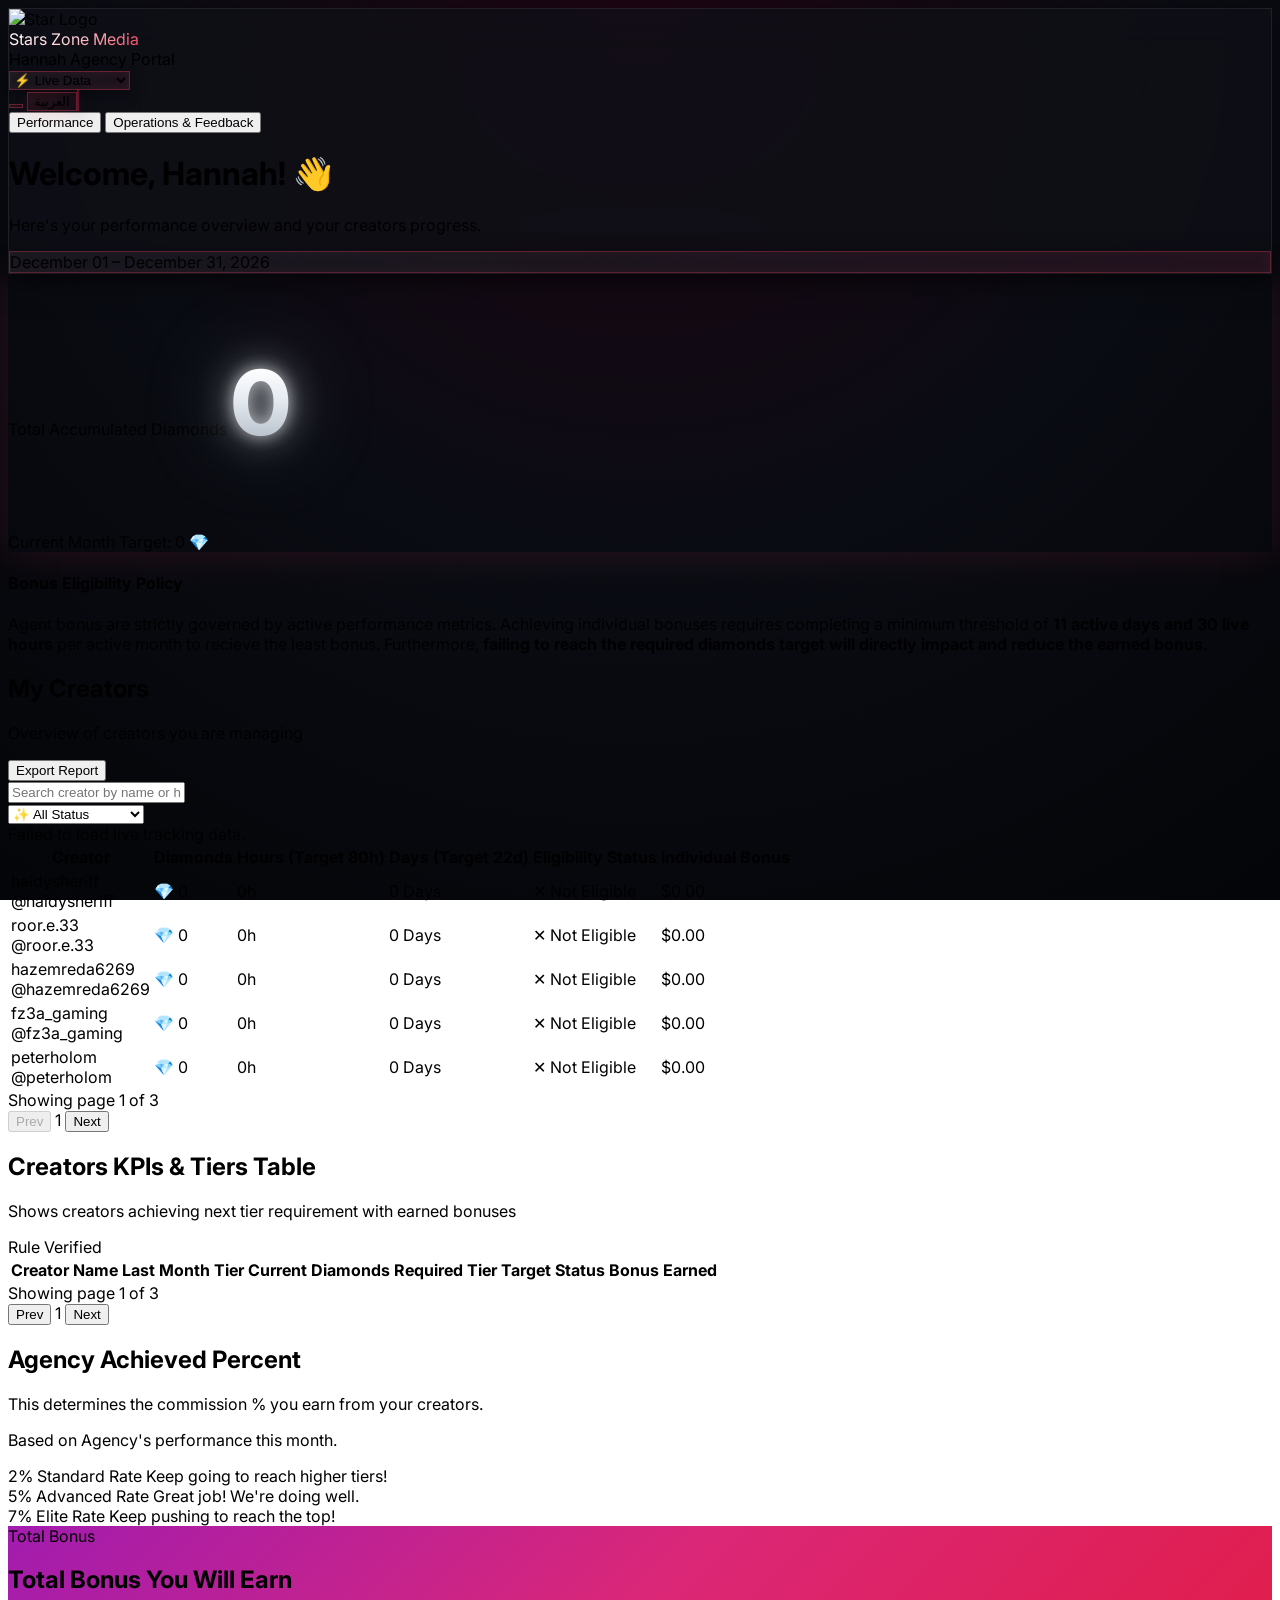
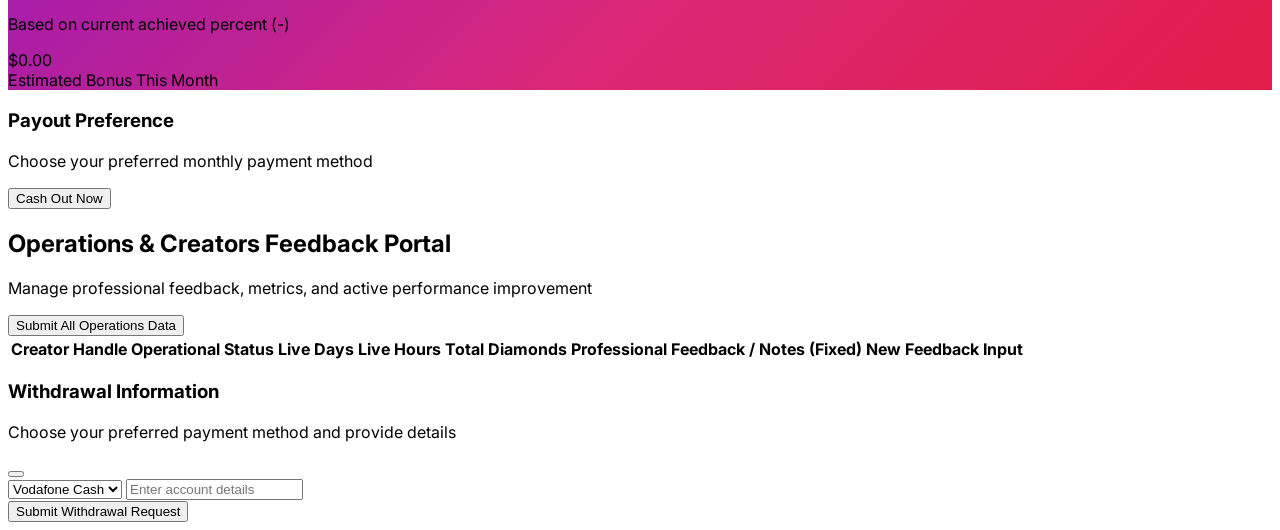
==== agentdashboard.html @ f750837f "Update agentdashboard.html" ====
<!DOCTYPE html>
<html lang="en" id="dashboard-html">
<head>
    <meta charset="UTF-8">
    <meta name="viewport" content="width=device-width, initial-scale=1.0">
    <title>Agent Performance Dashboard | Stars Zone Media</title>
    <script src="https://cdn.tailwindcss.com"></script>
    <link rel="icon" href="images/loginicon.PNG">
    <link href="https://fonts.googleapis.com/css2?family=Cairo:wght@300;400;600;700&family=Inter:wght@300;400;500;600;700;800&display=swap" rel="stylesheet">
    <script src="https://unpkg.com/lucide@latest"></script>
    <style>
        body {
            font-family: 'Inter', sans-serif;
            background: radial-gradient(circle at top center, #1e0514 0%, #0a0c13 50%, #040508 100%);
            background-attachment: fixed;
            transition: all 0.3s ease;
        }
        html[dir="rtl"] body {
            font-family: 'Cairo', sans-serif;
        }
        .gradient-card {
            background: linear-gradient(135deg, #a21caf 0%, #db2777 50%, #e11d48 100%);
        }
        .glow-diamond {
            box-shadow: 0 0 35px rgba(244, 63, 94, 0.15);
        }

        .glass-header {
            background: rgba(15, 17, 23, 0.75);
            backdrop-filter: blur(20px);
            -webkit-backdrop-filter: blur(20px);
            border: 1px solid rgba(255, 255, 255, 0.08);
            box-shadow: 0 8px 32px 0 rgba(0, 0, 0, 0.37);
        }

        .brand-title {
            background: linear-gradient(135deg, #ffffff 0%, #fecdd3 50%, #f43f5e 100%);
            -webkit-background-clip: text !important;
            -webkit-text-fill-color: transparent !important;
        }

        .luxury-select {
            background: linear-gradient(135deg, rgba(22, 25, 32, 0.9) 0%, rgba(35, 20, 32, 0.8) 100%);
            border: 1px solid rgba(244, 63, 94, 0.35);
            box-shadow: 0 4px 15px rgba(0, 0, 0, 0.4), inset 0 0 10px rgba(244, 63, 94, 0.1);
            backdrop-filter: blur(12px);
            transition: all 0.3s cubic-bezier(0.4, 0, 0.2, 1);
        }
        .luxury-select:hover, .luxury-select:focus {
            border-color: rgba(244, 63, 94, 0.8);
            box-shadow: 0 0 20px rgba(244, 63, 94, 0.35), inset 0 0 12px rgba(244, 63, 94, 0.2);
            transform: translateY(-1px);
        }

        .luxury-btn-lang, .luxury-btn-theme {
            background: linear-gradient(135deg, rgba(244, 63, 94, 0.12) 0%, rgba(225, 29, 72, 0.05) 100%);
            border: 1px solid rgba(244, 63, 94, 0.35);
            box-shadow: 0 4px 15px rgba(244, 63, 94, 0.1);
            backdrop-filter: blur(12px);
            transition: all 0.3s cubic-bezier(0.4, 0, 0.2, 1);
        }
        .luxury-btn-lang:hover, .luxury-btn-theme:hover {
            background: linear-gradient(135deg, rgba(244, 63, 94, 0.25) 0%, rgba(225, 29, 72, 0.15) 100%);
            border-color: rgba(244, 63, 94, 0.7);
            box-shadow: 0 0 20px rgba(244, 63, 94, 0.4);
            transform: translateY(-1px);
        }

        .luxury-btn-logout {
            background: linear-gradient(135deg, rgba(159, 18, 57, 0.3) 0%, rgba(88, 28, 135, 0.2) 100%);
            border: 1px solid rgba(225, 29, 72, 0.4);
            box-shadow: 0 4px 15px rgba(0, 0, 0, 0.5);
            backdrop-filter: blur(12px);
            transition: all 0.3s cubic-bezier(0.4, 0, 0.2, 1);
        }
        .luxury-btn-logout:hover {
            background: linear-gradient(135deg, #e11d48 0%, #be123c 100%);
            border-color: rgba(255, 255, 255, 0.6);
            box-shadow: 0 0 22px rgba(225, 29, 72, 0.6);
            transform: translateY(-1px) scale(1.05);
        }

        .luxury-calendar-card {
            background: linear-gradient(135deg, rgba(22, 25, 32, 0.95) 0%, rgba(35, 20, 32, 0.85) 100%);
            border: 1px solid rgba(244, 63, 94, 0.3);
            box-shadow: 0 4px 20px rgba(0, 0, 0, 0.5), inset 0 0 15px rgba(244, 63, 94, 0.08);
            backdrop-filter: blur(16px);
            transition: all 0.3s ease;
        }

        ::-webkit-scrollbar {
            height: 8px;
            width: 8px;
        }
        ::-webkit-scrollbar-track {
            background: rgba(15, 17, 23, 0.8);
            border-radius: 4px;
        }
        ::-webkit-scrollbar-thumb {
            background: linear-gradient(135deg, rgba(244, 63, 94, 0.4), rgba(162, 28, 175, 0.4));
            border-radius: 4px;
            border: 1px solid rgba(255, 255, 255, 0.05);
        }
        ::-webkit-scrollbar-thumb:hover {
            background: linear-gradient(135deg, rgba(244, 63, 94, 0.8), rgba(162, 28, 175, 0.8));
        }

        .luxury-number{
            position:relative;
            display:inline-block;
            font-size:clamp(3.5rem,7vw,5.8rem);
            font-weight:800;
            letter-spacing:.06em;
            background-clip: text !important;
            -webkit-background-clip: text !important;
            -webkit-text-fill-color: transparent !important;
            background-image: linear-gradient(
                180deg,
                #ffffff 0%,
                #fdfdfd 8%,
                #e8edf3 18%,
                #bcc5cf 32%,
                #ffffff 46%,
                #9099a4 58%,
                #eef2f6 72%,
                #ffffff 84%,
                #bfc8d2 100%
            );
            background-size:250% 250%;
            filter:
                drop-shadow(0 0 8px rgba(255,255,255,.65))
                drop-shadow(0 0 18px rgba(225,232,240,.45))
                drop-shadow(0 0 40px rgba(165,176,190,.28));
            animation: luxuryFlow 8s linear infinite, luxuryGlow 3.2s ease-in-out infinite;
        }

        @keyframes luxuryFlow{
            from{background-position:0% 50%;}
            to{background-position:250% 50%;}
        }
        @keyframes luxuryGlow{
            0%,100%{filter: drop-shadow(0 0 8px rgba(29, 27, 27, 0.65));}
            50%{filter: drop-shadow(0 0 18px rgba(207, 94, 181, 0.45));}
        }

        body.light-mode {
            background: radial-gradient(circle at top center, #ffffff 0%, #fff1f2 50%, #ffe4e6 100%) !important;
            color: #4c0519 !important;
        }
        body.light-mode .glass-header { 
            background: rgba(255, 255, 255, 0.95) !important; 
            border-color: rgba(244, 63, 94, 0.25) !important; 
            box-shadow: 0 8px 30px rgba(244, 63, 94, 0.08) !important;
        }
        body.light-mode .brand-title { 
            background: linear-gradient(135deg, #881337 0%, #be123c 60%, #e11d48 100%) !important; 
            -webkit-background-clip: text !important; 
            -webkit-text-fill-color: transparent !important; 
        }
        body.light-mode .text-white { color: #881337 !important; }
        body.light-mode .text-gray-200 { color: #9f1239 !important; }
        body.light-mode .text-gray-300 { color: #9f1239 !important; }
        body.light-mode .text-gray-400 { color: #be123c !important; }
        body.light-mode .text-gray-500 { color: #e11d48 !important; }
        body.light-mode .bg-\[\#11141a\] { background-color: #ffffff !important; border-color: rgba(244, 63, 94, 0.25) !important; box-shadow: 0 10px 25px rgba(244, 63, 94, 0.05); }
        body.light-mode .bg-\[\#161920\] { background-color: #fff1f2 !important; border-color: rgba(244, 63, 94, 0.2) !important; color: #881337 !important; }
        body.light-mode .bg-\[\#0d0f14\], body.light-mode .bg-\[\#0f1117\] { background-color: #fff5f5 !important; border-color: rgba(244, 63, 94, 0.2) !important; }
        body.light-mode input, body.light-mode select { background-color: #ffffff !important; color: #881337 !important; border-color: rgba(244, 63, 94, 0.3) !important; }
        body.light-mode input::placeholder { color: #fda4af !important; }
    </style>
</head>
<body class="text-gray-200 min-h-screen p-2 sm:p-4 md:p-8 flex justify-center items-start">

    <div class="w-full max-w-5xl space-y-6">
        
        <!-- الهيدر الرئيسي الفاخر -->
        <div class="glass-header rounded-3xl p-4 md:p-6 border border-white/15 shadow-[0_10px_40px_rgba(0,0,0,0.5)] space-y-5 md:space-y-6 relative overflow-hidden backdrop-blur-2xl">
            <div class="absolute top-0 right-0 w-96 h-96 bg-gradient-to-br from-rose-500/15 to-purple-500/5 rounded-full blur-3xl pointer-events-none"></div>

            <div class="flex flex-col md:flex-row items-center justify-between gap-3.5 md:gap-4 border-b border-white/10 pb-4 md:pb-5">
                <div class="flex items-center gap-3.5 w-full md:w-auto justify-start">
                    <div class="relative group">
                        <div class="absolute -inset-1.5 bg-gradient-to-r from-rose-500 via-pink-500 to-purple-600 rounded-2xl blur opacity-40 group-hover:opacity-85 transition duration-500"></div>
                        <div class="relative w-11 h-11 md:w-13 md:h-13 rounded-2xl bg-[#0f1117] border border-rose-500/40 flex items-center justify-center shadow-2xl p-2">
                            <img src="https://img.icons8.com/3d-fluency/94/star.png" alt="Star Logo" class="w-7 h-7 md:w-9 md:h-9 object-contain drop-shadow-[0_0_10px_rgba(244,63,94,0.5)]">
                        </div>
                    </div>
                    <div>
                        <span class="brand-title text-base md:text-xl font-black tracking-widest uppercase">Stars Zone Media</span>
                        <div class="flex items-center gap-2 mt-0.5">
                            <span class="w-2 h-2 rounded-full bg-emerald-400 shadow-[0_0_8px_rgba(52,211,153,0.8)] animate-pulse"></span>
                            <span class="text-[7px] md:text-[8px] uppercase font-extrabold text-rose-300 tracking-widest">Hannah Agency Portal</span>
                        </div>
                    </div>
                </div>

                <div class="flex items-center gap-2 md:gap-3 justify-between md:justify-end w-full md:w-auto flex-nowrap">
                    <div class="relative flex-grow md:flex-grow-0 min-w-0">
                       <select id="month-select" onchange="handleMonthChange()" class="luxury-select text-rose-300 text-[11px] md:text-xs font-bold px-3 md:px-4 py-2 md:py-2.5 rounded-2xl focus:outline-none cursor-pointer pr-8 appearance-none w-full truncate">
                            <option value="live" class="bg-[#12151e] text-rose-400 font-bold">⚡ Live Data</option>
                            <option value="july_26" class="bg-[#12151e] text-gray-200" style="display: none;">July 2026</option>
                            <option value="august_26" class="bg-[#12151e] text-gray-200">August 2026</option>
                            <option value="september_26" class="bg-[#12151e] text-gray-200">September 2026</option>
                            <option value="october_26" class="bg-[#12151e] text-gray-200">October 2026</option>
                            <option value="november_26" class="bg-[#12151e] text-gray-200">November 2026</option>
                            <option value="december_26" class="bg-[#12151e] text-gray-200">December 2026</option>
                        </select>
                        <div class="absolute inset-y-0 right-2.5 flex items-center pointer-events-none text-rose-400">
                            <i data-lucide="chevron-down" class="w-3.5 h-3.5"></i>
                        </div>
                    </div>

                    <button id="theme-toggle" onclick="toggleTheme()" class="luxury-btn-theme text-rose-300 text-xs font-bold p-2.5 rounded-2xl flex items-center justify-center cursor-pointer flex-shrink-0 shadow-lg">
                        <i data-lucide="sun" id="theme-icon" class="w-4 h-4 text-rose-400"></i>
                    </button>

                    <button id="lang-toggle" onclick="toggleLanguage()" class="luxury-btn-lang text-rose-300 text-[11px] md:text-xs font-bold px-3.5 py-2.5 rounded-2xl flex items-center gap-1.5 cursor-pointer flex-shrink-0 shadow-lg">
                        <i data-lucide="languages" class="w-4 h-4 text-rose-400"></i>
                        <span id="lang-btn-text">العربية</span>
                    </button>

                    <a href="login.html" id="logout-btn" class="luxury-btn-logout w-9 h-9 md:w-10 md:h-10 flex items-center justify-center text-rose-300 hover:text-white rounded-2xl flex-shrink-0 shadow-lg">
                        <i data-lucide="log-out" class="w-4 h-4"></i>
                    </a>
                </div>
            </div>

            <!-- أزرار التبويبات الفاخرة (Tabs: Performance & Operations) -->
            <div class="flex items-center gap-2.5 border-b border-white/10 pb-3.5">
                <button onclick="switchTab('performance')" id="tab-btn-performance" class="px-5 py-2.5 rounded-2xl text-xs font-bold transition-all cursor-pointer bg-gradient-to-r from-rose-600 via-pink-600 to-rose-700 text-white shadow-[0_0_20px_rgba(244,63,94,0.4)] flex items-center gap-2 border border-rose-400/30">
                    <i data-lucide="line-chart" class="w-4 h-4"></i> Performance
                </button>
                <button onclick="switchTab('operations')" id="tab-btn-operations" class="px-5 py-2.5 rounded-2xl text-xs font-bold transition-all cursor-pointer bg-[#161920]/80 border border-white/10 text-gray-300 hover:text-white hover:border-rose-500/40 flex items-center gap-2 shadow-inner">
                    <i data-lucide="activity" class="w-4 h-4 text-rose-400"></i> Operations & Feedback
                </button>
            </div>

            <div class="flex flex-col sm:flex-row sm:items-center justify-between gap-3.5">
                <div>
                    <h1 id="welcome-text" class="text-lg md:text-2xl font-black tracking-tight text-white flex items-center gap-2 drop-shadow-md">Welcome, Hannah! 👋</h1>
                    <p id="welcome-sub" class="text-[11px] md:text-sm text-gray-300 font-medium mt-0.5 md:mt-1">Here's your performance overview and your creators progress.</p>
                </div>

                <div class="luxury-calendar-card rounded-2xl px-4 py-2.5 text-xs text-gray-200 flex items-center gap-2.5 self-start sm:self-auto shadow-xl">
                    <div class="p-2 rounded-xl bg-gradient-to-br from-rose-500/30 to-pink-500/10 text-rose-300 border border-rose-500/40 shadow-inner">
                        <i data-lucide="calendar" class="w-4 h-4"></i>
                    </div>
                    <div class="flex flex-col">
                        <span id="date-range" class="font-extrabold tracking-wide text-white">...</span>
                    </div>
                </div>
            </div>
        </div>

        <!-- محتوى تبويب الـ PERFORMANCE -->
        <div id="tab-content-performance" class="space-y-6">
            <div class="bg-[#11141a]/95 border border-rose-500/35 rounded-3xl p-6 sm:p-8 flex flex-col items-center justify-center text-center relative overflow-hidden glow-diamond shadow-[0_15px_50px_rgba(0,0,0,0.6)] backdrop-blur-xl">
                <div class="absolute -right-12 -top-12 w-40 h-40 bg-gradient-to-br from-rose-500/20 to-pink-500/5 rounded-full blur-3xl pointer-events-none"></div>
                <div class="w-14 h-14 rounded-2xl bg-gradient-to-br from-rose-500/30 to-pink-500/10 border border-rose-500/50 flex items-center justify-center text-rose-300 mb-3 shadow-[0_0_20px_rgba(244,63,94,0.3)] animate-pulse">
                    <i data-lucide="gem" class="w-7 h-7"></i>
                </div>
                <span id="total-diamonds-title" class="text-xs font-black uppercase tracking-widest text-rose-300/80">Total Accumulated Diamonds</span>
                <h2 id="total-diamonds-counter" class="text-4xl sm:text-5xl md:text-6xl mt-2 luxury-number">0</h2>
                
                <div id="target-container" class="mt-5 pt-5 border-t border-rose-500/25 w-full flex flex-col sm:flex-row items-center justify-center gap-3">
                    <div class="flex items-center gap-2 text-rose-200 bg-gradient-to-r from-rose-500/15 to-pink-500/10 px-4 py-2.5 rounded-2xl border border-rose-500/40 text-xs font-bold shadow-[0_0_20px_rgba(244,63,94,0.2)] text-center">
                        <i data-lucide="target" class="w-4 h-4 text-rose-400 animate-pulse flex-shrink-0"></i>
                        <span id="target-label-text">Current Month Target:</span>
                        <span id="target-diamonds-value" class="text-white font-black tracking-wide text-sm">0</span>
                    </div>
                </div>
            </div>

            <div class="relative overflow-hidden bg-gradient-to-br from-amber-500/20 via-rose-500/10 to-purple-500/15 border border-amber-500/40 rounded-3xl p-6 shadow-2xl backdrop-blur-2xl">
                <div class="absolute -right-12 -bottom-12 w-36 h-36 bg-amber-500/15 rounded-full blur-3xl pointer-events-none"></div>
                <div class="flex items-start gap-4">
                    <div class="p-3.5 rounded-2xl bg-gradient-to-br from-amber-500/30 to-amber-600/10 border border-amber-500/50 text-amber-300 shadow-lg flex-shrink-0">
                        <i data-lucide="shield-alert" class="w-6 h-6"></i>
                    </div>
                    <div class="space-y-2">
                        <div class="flex items-center gap-2.5">
                            <span class="w-2.5 h-2.5 rounded-full bg-amber-400 shadow-[0_0_10px_rgba(251,191,36,0.8)] animate-ping"></span>
                            <h4 id="note-title" class="text-sm font-black text-amber-300 uppercase tracking-wider">Bonus Eligibility Policy</h4>
                        </div>
                        <p id="note-body" class="text-xs sm:text-sm text-gray-200 leading-relaxed font-medium">
                            Agent bonus are strictly governed by active performance metrics. Achieving individual bonuses requires completing a minimum threshold of <strong class="text-white underline decoration-rose-500 decoration-2 font-bold">11 active days and 30 live hours</strong> per active month to recieve the least bonus. Furthermore, <strong class="text-amber-300 font-bold">failing to reach the required diamonds target will directly impact and reduce the earned bonus</strong>.
                        </p>
                    </div>
                </div>
            </div>

            <div class="bg-[#11141a]/95 border border-white/10 rounded-3xl p-5 sm:p-6 md:p-8 shadow-[0_10px_40px_rgba(0,0,0,0.5)] backdrop-blur-xl">
                <div class="flex flex-col gap-5 mb-6">
                    <div class="flex items-center justify-between">
                        <div class="flex items-center gap-3">
                            <div class="p-2 bg-gradient-to-br from-rose-500/20 to-pink-500/10 rounded-2xl border border-rose-500/30 text-rose-400">
                                <i data-lucide="users" class="w-5 h-5"></i>
                            </div>
                            <div>
                                <h2 id="table-title" class="text-base font-extrabold text-white">My Creators</h2>
                                <p id="table-sub" class="text-xs text-gray-400 font-medium">Overview of creators you are managing</p>
                            </div>
                        </div>
                        
                        <button id="export-btn" onclick="exportToGoogleSheetsTable()" class="bg-[#161920] hover:bg-rose-500/20 border border-white/10 text-xs font-bold text-gray-200 px-4 py-2.5 rounded-2xl flex items-center gap-2 cursor-pointer flex-shrink-0 transition shadow-lg">
                            <i data-lucide="table" class="w-4 h-4 text-emerald-400"></i>
                            <span id="export-btn-label">Export Report</span>
                        </button>
                    </div>

                    <div class="flex flex-col sm:flex-row gap-3 w-full border-t border-white/10 pt-5">
                        <div class="relative flex-grow">
                            <div class="absolute inset-y-0 left-3.5 flex items-center pointer-events-none text-gray-400">
                                <i data-lucide="search" class="w-4 h-4"></i>
                            </div>
                            <input type="text" id="search-input" oninput="handleFilterChange()" placeholder="Search creator by name or handle..." class="w-full bg-[#0d0f14] border border-white/10 focus:border-rose-500/80 rounded-2xl pl-10 pr-4 py-3 text-xs text-white placeholder-gray-500 focus:outline-none shadow-inner">
                        </div>
                        <div class="flex items-center gap-2">
                            <select id="eligibility-filter" onchange="handleFilterChange()" class="bg-[#0d0f14] border border-white/10 rounded-2xl px-4 py-3 text-xs text-gray-200 focus:outline-none cursor-pointer w-full sm:w-auto shadow-inner font-bold">
                                <option value="all">✨ All Status</option>
                                <option value="eligible">✓ Eligible Only</option>
                                <option value="not_eligible">✕ Not Eligible Only</option>
                            </select>
                        </div>
                    </div>
                </div>

                <div id="loading-spinner" class="text-center py-10 text-sm text-rose-300 font-bold">
                    <div class="inline-block animate-spin rounded-full h-7 w-7 border-b-2 border-rose-500 mr-3 align-middle"></div>
                    Loading performance metrics...
                </div>

                <div id="table-container" class="overflow-x-auto rounded-2xl border border-white/10 bg-[#0d0f14]/80 shadow-2xl hidden">
                    <table class="w-full text-left border-collapse whitespace-nowrap min-w-[750px]">
                        <thead>
                            <tr class="bg-[#161920] border-b border-white/10 text-[11px] font-black text-rose-300 uppercase tracking-wider">
                                <th id="th-creator" class="px-5 py-4">Creator</th>
                                <th id="th-diamonds" class="px-5 py-4 text-center">Diamonds</th>
                                <th id="th-hours" class="px-5 py-4 text-center">Hours (Target 80h)</th>
                                <th id="th-days" class="px-5 py-4 text-center">Days (Target 22d)</th>
                                <th id="th-eligibility" class="px-5 py-4 text-center">Eligibility Status</th>
                                <th id="th-bonus" class="px-5 py-4 text-center">Individual Bonus</th>
                            </tr>
                        </thead>
                        <tbody id="creators-tbody" class="divide-y divide-white/5 text-xs text-gray-200 font-medium"></tbody>
                    </table>
                </div>

                <div class="flex flex-col sm:flex-row items-center justify-between border-t border-white/10 mt-5 pt-5 text-xs text-gray-400 gap-3 font-semibold">
                    <span id="pagination-text">Showing page 1 of 3</span>
                    <div class="flex items-center gap-2">
                        <button id="prev-btn" onclick="changePage(-1)" class="px-3.5 py-2 rounded-xl bg-[#161920] border border-white/10 text-gray-200 cursor-pointer disabled:opacity-40 flex items-center gap-1.5 text-xs shadow hover:border-rose-500/40 transition">
                            <i data-lucide="chevron-left" class="w-4 h-4"></i> Prev
                        </button>
                        <span id="page-number" class="px-3.5 py-1.5 rounded-xl bg-rose-500/15 border border-rose-500/40 text-rose-300 font-black text-xs shadow-inner">1</span>
                        <button id="next-btn" onclick="changePage(1)" class="px-3.5 py-2 rounded-xl bg-[#161920] border border-white/10 text-gray-200 cursor-pointer disabled:opacity-40 flex items-center gap-1.5 text-xs shadow hover:border-rose-500/40 transition">
                            Next <i data-lucide="chevron-right" class="w-4 h-4"></i>
                        </button>
                    </div>
                </div>
            </div>

            <div id="kpi-section-container" class="bg-[#11141a]/95 border border-rose-500/35 rounded-3xl p-5 sm:p-6 md:p-8 shadow-[0_10px_40px_rgba(0,0,0,0.5)] backdrop-blur-xl">
                <div class="flex flex-col sm:flex-row sm:items-center justify-between mb-5 pb-4 border-b border-white/10 gap-3">
                    <div class="flex items-center gap-3">
                        <div class="p-2.5 bg-gradient-to-br from-rose-500/30 to-pink-500/10 rounded-2xl text-rose-300 border border-rose-500/40 shadow-inner">
                            <i data-lucide="award" class="w-5 h-5"></i>
                        </div>
                        <div>
                            <h2 id="kpi-section-title" class="text-sm font-black text-white uppercase tracking-wider">Creators KPIs & Tiers Table</h2>
                            <p id="kpi-section-sub" class="text-xs text-gray-400 font-medium">Shows creators achieving next tier requirement with earned bonuses</p>
                        </div>
                    </div>
                    <div class="bg-rose-500/15 text-rose-300 border border-rose-500/40 px-3.5 py-1.5 rounded-full text-[10px] font-black uppercase tracking-widest self-start sm:self-auto shadow-inner">
                        Rule Verified
                    </div>
                </div>

                <div class="overflow-x-auto rounded-2xl border border-white/10 bg-[#0d0f14]/80 shadow-2xl">
                    <table class="w-full text-left border-collapse whitespace-nowrap min-w-[700px]">
                        <thead>
                            <tr class="bg-[#161920] border-b border-white/10 text-[11px] font-black text-rose-300 uppercase tracking-widest">
                                <th class="px-5 py-4">Creator Name</th>
                                <th class="px-5 py-4 text-center">Last Month Tier</th>
                                <th class="px-5 py-4 text-center">Current Diamonds</th>
                                <th class="px-5 py-4 text-center">Required Tier Target</th>
                                <th class="px-5 py-4 text-center">Status</th>
                                <th class="px-5 py-4 text-center">Bonus Earned</th>
                            </tr>
                        </thead>
                        <tbody id="kpi-tbody" class="divide-y divide-white/5 text-xs text-gray-200 font-medium"></tbody>
                    </table>
                </div>

                <div class="flex flex-col sm:flex-row items-center justify-between border-t border-white/10 mt-5 pt-5 text-xs text-gray-400 gap-3 font-semibold">
                    <span id="kpi-pagination-text">Showing page 1 of 3</span>
                    <div class="flex items-center gap-2">
                        <button id="kpi-prev-btn" onclick="changeKPIPage(-1)" class="px-3.5 py-2 rounded-xl bg-[#161920] border border-white/10 text-gray-200 cursor-pointer disabled:opacity-40 flex items-center gap-1.5 text-xs shadow hover:border-rose-500/40 transition">
                            <i data-lucide="chevron-left" class="w-4 h-4"></i> Prev
                        </button>
                        <span id="kpi-page-number" class="px-3.5 py-1.5 rounded-xl bg-rose-500/15 border border-rose-500/40 text-rose-300 font-black text-xs shadow-inner">1</span>
                        <button id="kpi-next-btn" onclick="changeKPIPage(1)" class="px-3.5 py-2 rounded-xl bg-[#161920] border border-white/10 text-gray-200 cursor-pointer disabled:opacity-40 flex items-center gap-1.5 text-xs shadow hover:border-rose-500/40 transition">
                            Next <i data-lucide="chevron-right" class="w-4 h-4"></i>
                        </button>
                    </div>
                </div>
            </div>

            <div class="bg-[#11141a]/95 border border-white/10 rounded-3xl p-6 md:p-8 shadow-[0_10px_40px_rgba(0,0,0,0.5)] backdrop-blur-xl">
                <div class="flex items-center gap-3 mb-2">
                    <div class="p-2 bg-gradient-to-br from-purple-500/25 to-indigo-500/10 rounded-2xl border border-purple-500/40 text-purple-300">
                        <i data-lucide="bar-chart-3" class="w-5 h-5"></i>
                    </div>
                    <h2 id="agency-title" class="text-base font-black text-white">Agency Achieved Percent</h2>
                </div>
                <p id="agency-sub1" class="text-xs text-gray-300 mb-1 font-medium">This determines the commission % you earn from your creators.</p>
                <p id="agency-sub2" class="text-[11px] text-gray-400 mb-6 font-medium">Based on Agency's performance this month.</p>

                <div class="grid grid-cols-1 md:grid-cols-3 gap-5">
                    <div id="tier-2%" class="bg-[#161920] border border-white/10 rounded-2xl p-6 flex flex-col items-center justify-center text-center relative transition duration-300 shadow-xl">
                        <div class="check-icon absolute -top-2.5 right-4 bg-gradient-to-r from-pink-500 to-rose-600 text-white rounded-full p-1 shadow-lg hidden"><i data-lucide="check" class="w-3.5 h-3.5"></i></div>
                        <span class="text-3xl font-black text-white mb-1 drop-shadow-md">2%</span>
                        <span id="tier1-title" class="text-xs font-bold text-gray-200">Standard Rate</span>
                        <span id="tier1-desc" class="text-[10px] text-gray-400 mt-2 font-medium">Keep going to reach higher tiers!</span>
                    </div>
                    <div id="tier-5%" class="bg-[#161920] border border-white/10 rounded-2xl p-6 flex flex-col items-center justify-center text-center relative transition duration-300 shadow-xl">
                        <div class="check-icon absolute -top-2.5 right-4 bg-gradient-to-r from-pink-500 to-rose-600 text-white rounded-full p-1 shadow-lg hidden"><i data-lucide="check" class="w-3.5 h-3.5"></i></div>
                        <span class="text-3xl font-black text-white mb-1 drop-shadow-md">5%</span>
                        <span id="tier2-title" class="text-xs font-bold text-gray-200">Advanced Rate</span>
                        <span id="tier2-desc" class="text-[10px] text-gray-400 mt-2 font-medium">Great job! We're doing well.</span>
                    </div>
                    <div id="tier-7%" class="bg-[#161920] border border-white/10 rounded-2xl p-6 flex flex-col items-center justify-center text-center relative transition duration-300 shadow-xl">
                        <div class="check-icon absolute -top-2.5 right-4 bg-gradient-to-r from-pink-500 to-rose-600 text-white rounded-full p-1 shadow-lg hidden"><i data-lucide="check" class="w-3.5 h-3.5"></i></div>
                        <span class="text-3xl font-black text-white mb-1 drop-shadow-md">7%</span>
                        <span id="tier3-title" class="text-xs font-bold text-gray-200">Elite Rate</span>
                        <span id="tier3-desc" class="text-[10px] text-gray-400 mt-2 font-medium">Keep pushing to reach the top!</span>
                    </div>
                </div>
            </div>

            <div class="gradient-card rounded-3xl p-6 md:p-8 flex flex-col md:flex-row md:items-center justify-between gap-6 relative overflow-hidden shadow-[0_15px_50px_rgba(225,29,72,0.3)] border border-white/20">
                <div class="absolute -left-10 -bottom-10 w-48 h-48 bg-white/10 rounded-full blur-3xl pointer-events-none"></div>
                <div class="space-y-2.5 z-10">
                    <span id="banner-tag" class="text-[11px] uppercase font-black tracking-widest text-white/90 bg-black/20 px-3 py-1 rounded-full border border-white/20 inline-block shadow-inner">Total Bonus</span>
                    <h2 id="banner-title" class="text-xl md:text-2xl font-black text-white drop-shadow-md">Total Bonus You Will Earn</h2>
                    <p id="banner-sub" class="text-xs text-white/80 font-semibold">Based on current achieved percent <span id="active-percent-text" class="font-black text-white underline decoration-white/60">(-)</span></p>
                </div>
                <div class="flex items-center gap-5 md:gap-7 z-10">
                    <div class="text-right">
                        <div id="total-bonus-display" class="text-3xl md:text-4xl font-black text-white drop-shadow-lg">$0.00</div>
                        <div id="banner-est" class="text-[11px] text-white/90 font-bold mt-1">Estimated Bonus This Month</div>
                    </div>
                    <div class="w-14 h-14 bg-white/15 rounded-2xl flex items-center justify-center border border-white/30 text-white shadow-2xl backdrop-blur-md">
                        <i data-lucide="dollar-sign" class="w-7 h-7"></i>
                    </div>
                </div>
            </div>

            <div class="bg-[#11141a]/95 border border-white/10 rounded-3xl p-6 flex flex-col sm:flex-row sm:items-center sm:justify-between gap-5 shadow-[0_10px_40px_rgba(0,0,0,0.5)] backdrop-blur-xl">
                <div class="flex items-center gap-4">
                    <div class="w-13 h-13 rounded-2xl bg-gradient-to-br from-pink-500/20 to-rose-500/10 border border-pink-500/40 flex items-center justify-center text-pink-400 shadow-inner">
                        <i data-lucide="wallet" class="w-6 h-6"></i>
                    </div>
                    <div>
                        <h3 id="payout-pref-title" class="text-sm font-black text-white">Payout Preference</h3>
                        <p id="payout-pref-sub" class="text-xs text-gray-400 font-medium mt-0.5">Choose your preferred monthly payment method</p>
                    </div>
                </div>
                <button onclick="openPayoutModal()" class="bg-gradient-to-r from-rose-600 via-pink-600 to-rose-700 hover:from-rose-700 hover:to-pink-700 text-white font-extrabold text-xs px-6 py-3 rounded-2xl transition flex items-center gap-2 cursor-pointer w-full sm:w-auto justify-center shadow-[0_0_25px_rgba(244,63,94,0.5)] border border-rose-400/35">
                    <i data-lucide="banknote" class="w-4 h-4"></i>
                    <span id="cashout-btn-label">Cash Out Now</span>
                </button>
            </div>
        </div>

        <!-- محتوى تبويب الـ OPERATIONS & FEEDBACK الفاخر مع زر الإرسال العام -->
        <div id="tab-content-operations" class="space-y-6 hidden">
            <div class="bg-[#11141a]/95 border border-rose-500/35 rounded-3xl p-5 sm:p-6 md:p-8 shadow-[0_15px_50px_rgba(0,0,0,0.6)] backdrop-blur-xl">
                
                <!-- رأس الجدول وزر الإرسال العام الموحد -->
                <div class="flex flex-col sm:flex-row sm:items-center justify-between mb-6 pb-4 border-b border-white/10 gap-4">
                    <div class="flex items-center gap-3">
                        <div class="p-2.5 bg-gradient-to-br from-rose-500/30 to-pink-500/10 rounded-2xl text-rose-300 border border-rose-500/40 shadow-inner">
                            <i data-lucide="sliders" class="w-5 h-5"></i>
                        </div>
                        <div>
                            <h2 class="text-sm font-black text-white uppercase tracking-wider">Operations & Creators Feedback Portal</h2>
                            <p class="text-xs text-gray-400 font-medium">Manage professional feedback, metrics, and active performance improvement</p>
                        </div>
                    </div>

                    <!-- زر الإرسال العام بلون الـ Pink والـ Glow -->
                    <button id="btn-submit-operations" onclick="submitAllOperationsData()" class="bg-gradient-to-r from-rose-600 via-pink-600 to-rose-700 hover:from-rose-700 hover:to-pink-700 text-white font-extrabold text-xs px-5 py-3 rounded-2xl transition flex items-center gap-2 cursor-pointer shadow-[0_0_25px_rgba(244,63,94,0.5)] border border-rose-400/35 flex-shrink-0 self-start sm:self-auto">
                        <i data-lucide="send" class="w-4 h-4"></i>
                        <span>Submit All Operations Data</span>
                    </button>
                </div>

                <div class="overflow-x-auto rounded-2xl border border-white/10 bg-[#0d0f14]/90 shadow-2xl">
                    <table class="w-full text-left border-collapse whitespace-nowrap min-w-[900px]">
                        <thead>
                            <tr class="bg-[#161920] border-b border-white/10 text-[11px] font-black text-rose-300 uppercase tracking-widest">
                                <th class="px-5 py-4">Creator Handle</th>
                                <th class="px-5 py-4 text-center">Operational Status</th>
                                <th class="px-5 py-4 text-center">Live Days</th>
                                <th class="px-5 py-4 text-center">Live Hours</th>
                                <th class="px-5 py-4 text-center">Total Diamonds</th>
                                <th class="px-5 py-4">Professional Feedback / Notes (Fixed)</th>
                                <th class="px-5 py-4">New Feedback Input</th>
                            </tr>
                        </thead>
                        <tbody id="operations-tbody" class="divide-y divide-white/5 text-xs text-gray-200 font-medium">
                            <!-- يتم تعبئتها ديناميكياً من الـ Script وخالية من الأزرار الفردية -->
                        </tbody>
                    </table>
                </div>
            </div>
        </div>

    </div>

    <!-- نافذة السحب الفاخرة -->
    <div id="payout-modal" class="fixed inset-0 bg-black/80 backdrop-blur-md hidden flex items-center justify-center z-50 p-4">
        <div class="bg-[#11141a] border border-rose-500/40 rounded-3xl w-full max-w-md p-6 sm:p-8 relative shadow-[0_25px_70px_rgba(0,0,0,0.8)] space-y-6 backdrop-blur-2xl">
            <div class="flex items-start justify-between border-b border-white/10 pb-4">
                <div class="flex items-center gap-3.5">
                    <div class="w-12 h-12 rounded-2xl bg-gradient-to-br from-pink-500/20 to-rose-500/10 border border-pink-500/40 flex items-center justify-center text-pink-400 shadow-inner">
                        <i data-lucide="wallet" class="w-6 h-6"></i>
                    </div>
                    <div>
                        <h3 id="modal-title" class="text-base font-black text-white">Withdrawal Information</h3>
                        <p id="modal-sub" class="text-xs text-gray-400 font-medium mt-0.5">Choose your preferred payment method and provide details</p>
                    </div>
                </div>
                <button onclick="closePayoutModal()" class="text-gray-400 hover:text-white cursor-pointer bg-white/5 hover:bg-white/10 p-2 rounded-xl transition"><i data-lucide="x" class="w-5 h-5"></i></button>
            </div>
            <div class="space-y-4">
                <select id="payout-method" class="w-full bg-[#161920] border border-white/10 rounded-2xl px-4 py-3 text-xs text-white cursor-pointer font-bold focus:outline-none focus:border-rose-500/80 shadow-inner">
                    <option value="Vodafone Cash">Vodafone Cash</option>
                    <option value="InstaPay">InstaPay</option>
                    <option value="Bank Account">Bank Account</option>
                </select>
                <input type="text" id="payout-account" placeholder="Enter account details" class="w-full bg-[#161920] border border-white/10 rounded-2xl px-4 py-3 text-xs text-white focus:outline-none focus:border-rose-500/80 shadow-inner">
            </div>
            <button onclick="submitPayoutRequest()" id="btn-submit-payout" class="w-full bg-gradient-to-r from-rose-600 via-pink-600 to-rose-700 hover:from-rose-700 hover:to-pink-700 text-white font-extrabold text-xs py-3.5 rounded-2xl transition cursor-pointer shadow-[0_0_25px_rgba(244,63,94,0.5)] border border-rose-400/35">
                <span>Submit Withdrawal Request</span>
            </button>
        </div>
    </div>

    <script>
        const APPS_SCRIPT_URL = "https://script.google.com/macros/s/AKfycbw3juZSvsBweVrVNR2k2-LnNFjb-RIwt5BXLvMKObqbRsZji8Gko4vZ36veRspvq74/exec";
        
        const targetCreators = [
            'haidysheriff', 'roor.e.33', 'hazemreda6269', 'fz3a_gaming',
            'peterholom', 'dr.khaloof', 'farawlh77', 'gfx.forex.ku',
            'xxxsharkx', 'basmalaibrahem8', 'doniadarwishh', 'asma_mohamed62'
        ];

        const operationsCreatorsList = [
            { 
                id: 'asma_mohamed62', 
                statusType: 'warning', 
                statusText: 'Need to be more active', 
                fixedNotes: 'Requires consistent broadcasting schedule.' 
            },
            { 
                id: 'doniadarwishh', 
                statusType: 'warning', 
                statusText: 'Need to be more active', 
                fixedNotes: 'Requires consistent broadcasting schedule.' 
            },
            { 
                id: 'basmalaibrahem8', 
                statusType: 'warning', 
                statusText: 'Need to be more active', 
                fixedNotes: 'Requires consistent broadcasting schedule.' 
            },
            { 
                id: 'farawlh77', 
                statusType: 'warning', 
                statusText: 'Need to be more active', 
                fixedNotes: 'Requires consistent broadcasting schedule.' 
            },
            { 
                id: 'gfx.forex.ku', 
                statusType: 'warning', 
                statusText: 'Need to be more active', 
                fixedNotes: 'Requires consistent broadcasting schedule.'
            },
            { 
                id: 'dr.khaloof', 
                statusType: 'info', 
                statusText: 'Improve Activity', 
                fixedNotes: 'Good live duration; but needs to be improved.' 
            },
            { 
                id: 'xxxsharkx', 
                statusType: 'info', 
                statusText: 'OBS configured', 
                fixedNotes: 'Track live to root performance drop cause.' 
            }
        ];

        let creatorsData = [];
        let filteredCreatorsData = []; 
        let currentLang = 'en';
        let currentPage = 1;
        let currentKPIPage = 1;
        const rowsPerPage = 5;
        let globalAgencyPercent = ""; 

        const translations = {
            en: {
                welcomeText: "Welcome, Hannah! 👋",
                welcomeSub: "Here's your performance overview and your creators' progress.",
                tableTitle: "My Creators",
                tableSub: "Overview of creators you are managing",
                exportBtn: "Export Report",
                logoutBtn: "Log Out",
                thCreator: "Creator",
                thDiamonds: "Diamonds",
                thHours: "Hours (Target 80h)",
                thDays: "Days (Target 22d)",
                thEligibility: "Eligibility Status",
                thBonus: "Individual Bonus",
                agencyTitle: "Agency Achieved Percent",
                agencySub1: "This determines the commission % you earn from your creators.",
                agencySub2: "Based on agency's performance this month.",
                tier1Title: "Standard Rate",
                tier1Desc: "Keep going to reach higher tiers!",
                tier2Title: "Advanced Rate",
                tier2Desc: "Great job! We're doing well.",
                tier3Title: "Elite Rate",
                tier3Desc: "Keep pushing to reach the top!",
                bannerTag: "Total Bonus",
                bannerTitle: "Total Bonus You Will Earn",
                bannerSub: "Based on current achieved percent ",
                bannerEst: "Estimated Bonus This Month",
                statusEligible: "✓ Eligible",
                statusNot: "✕ Not Eligible",
                langBtn: "العربية",
                noteTitle: "Bonus Eligibility Policy",
                noteBody: "Agent and creator bonus rewards are strictly governed by active performance metrics. Achieving individual bonuses requires completing a minimum threshold of 11 active days and 30 live hours per active month. Furthermore, failing to reach the required diamonds target will directly impact and reduce the earned bonus.",
                totalDiamondsTitle: "Total Accumulated Diamonds",
                targetLabel: "Current Month Target:",
                searchPlaceholder: "Search creator by name or handle...",
                kpiTitle: "Creators KPIs & Tiers Table",
                kpiSub: "Shows creators achieving next tier requirement with earned bonuses (Eligible only)"
            },
            ar: {
                welcomeText: "مرحباً بعودتك! 👋",
                welcomeSub: "إليك نظرة عامة على أدائك ومدى تقدم صناع المحتوى الخاصين بك.",
                tableTitle: "صناع المحتوى التابعين لي",
                tableSub: "نظرة عامة على صناع المحتوى الذين تقوم بإدارتهم",
                exportBtn: "تصدير التقرير",
                logoutBtn: "تسجيل الخروج",
                thCreator: "صانع المحتوى",
                thDiamonds: "الماس",
                thHours: "الساعات (الهدف 80س)",
                thDays: "الأيام (الهدف 22ي)",
                thEligibility: "حالة التأهيل",
                thBonus: "المكافأة الفردية",
                agencyTitle: "نسبة إنجاز الوكالة",
                agencySub1: "تحدد هذه النسبة المئوية للعمولة التي تكسبها من صناع المحتوى.",
                agencySub2: "بناءً على أداء الوكاله هذا الشهر.",
                tier1Title: "المعدل القياسي",
                tier1Desc: "استمر في التقدم للوصول إلى مستويات أعلى!",
                tier2Title: "المعدل المتقدم",
                tier2Desc: "عمل رائع! نحن نبلي بلاءً حسناً.",
                tier3Title: "معدل النخبة",
                tier3Desc: "واصل الضغط للوصول إلى القمة!",
                bannerTag: "إجمالي المكافأة",
                bannerTitle: "إجمالي المكافأة التي ستكسبها",
                bannerSub: "بناءً على نسبة الانجاز الحالية ",
                bannerEst: "المكافأة التقديرية لهذا الشهر",
                statusEligible: "✓ مؤهل",
                statusNot: "✕ غير مؤهل",
                langBtn: "English",
                noteTitle: "سياسة استحقاق البونص",
                noteBody: "تخضع مكافآت البونص لصناع المحتوى والوكلاء لمعايير أداء صارمة تتطلب إكمال حد أدنى قدره 11 يوم نشاط و30 ساعة بث مباشر خلال الشهر الفعّال. علاوة على ذلك، فإن عدم تحقيق هدف الماس المطلوب سيؤثر بشكل مباشر ويؤدي إلى التأثير سلباً على قيمة البونص.",
                totalDiamondsTitle: "إجمالي الماس المتراكم",
                targetLabel: "هدف الشهر الحالي:",
                searchPlaceholder: "ابحث عن صانع محتوى بالاسم أو اليوزر...",
                kpiTitle: "جدول مؤشرات الأداء والشرائح (KPIs)",
                kpiSub: "يعرض صناع المحتوى المحققين للشرائح مع البونص (للمؤهلين فقط)"
            }
        };

        function toggleTheme() {
            document.body.classList.toggle('light-mode');
            const icon = document.getElementById('theme-icon');
            icon.setAttribute('data-lucide', document.body.classList.contains('light-mode') ? 'moon' : 'sun');
            lucide.createIcons();
        }

        function switchTab(tabName) {
            const perfTab = document.getElementById('tab-content-performance');
            const opsTab = document.getElementById('tab-content-operations');
            const btnPerf = document.getElementById('tab-btn-performance');
            const OpsBtn = document.getElementById('tab-btn-operations');

            if (tabName === 'performance') {
                perfTab.classList.remove('hidden');
                opsTab.classList.add('hidden');
                btnPerf.className = "px-5 py-2.5 rounded-2xl text-xs font-bold transition-all cursor-pointer bg-gradient-to-r from-rose-600 via-pink-600 to-rose-700 text-white shadow-[0_0_20px_rgba(244,63,94,0.4)] flex items-center gap-2 border border-rose-400/30";
                OpsBtn.className = "px-5 py-2.5 rounded-2xl text-xs font-bold transition-all cursor-pointer bg-[#161920]/80 border border-white/10 text-gray-300 hover:text-white hover:border-rose-500/40 flex items-center gap-2 shadow-inner";
            } else {
                perfTab.classList.add('hidden');
                opsTab.classList.remove('hidden');
                OpsBtn.className = "px-5 py-2.5 rounded-2xl text-xs font-bold transition-all cursor-pointer bg-gradient-to-r from-rose-600 via-pink-600 to-rose-700 text-white shadow-[0_0_20px_rgba(244,63,94,0.4)] flex items-center gap-2 border border-rose-400/30";
                btnPerf.className = "px-5 py-2.5 rounded-2xl text-xs font-bold transition-all cursor-pointer bg-[#161920]/80 border border-white/10 text-gray-300 hover:text-white hover:border-rose-500/40 flex items-center gap-2 shadow-inner";
                renderOperationsTable();
            }
            lucide.createIcons();
        }

        function renderOperationsTable() {
            const tbody = document.getElementById('operations-tbody');
            if (!tbody) return;
            tbody.innerHTML = '';

            operationsCreatorsList.forEach((op, index) => {
                const matchedCreator = creatorsData.find(c => c.handle.toLowerCase() === '@' + op.id.toLowerCase()) || {
                    diamonds: '0', hoursVal: 0, daysVal: 0
                };

                const statusBadge = op.statusType === 'warning'
                    ? `<span class="px-3 py-1.5 bg-amber-500/15 text-amber-300 border border-amber-500/40 rounded-xl text-[10px] font-black uppercase tracking-wider shadow-inner">⚠️ ${op.statusText}</span>`
                    : `<span class="px-3 py-1.5 bg-blue-500/15 text-blue-300 border border-blue-500/40 rounded-xl text-[10px] font-black uppercase tracking-wider shadow-inner">ℹ️ ${op.statusText}</span>`;

                tbody.innerHTML += `
                    <tr class="hover:bg-rose-500/5 border-b border-white/5 transition-all">
                        <td class="px-5 py-4 font-bold text-white flex items-center gap-2.5">
                            <span class="w-2.5 h-2.5 rounded-full ${op.statusType === 'warning' ? 'bg-amber-400 shadow-[0_0_8px_rgba(251,191,36,0.8)]' : 'bg-blue-400 shadow-[0_0_8px_rgba(96,165,250,0.8)]'}"></span>
                            @${op.id}
                        </td>
                        <td class="px-5 py-4 text-center">${statusBadge}</td>
                        <td class="px-5 py-4 text-center font-extrabold text-gray-200">${matchedCreator.daysVal} Days</td>
                        <td class="px-5 py-4 text-center font-extrabold text-gray-200">${matchedCreator.hoursVal}h</td>
                        <td class="px-5 py-4 text-center font-black text-rose-400">💎 ${matchedCreator.diamonds}</td>
                        <td class="px-5 py-4 text-gray-300 font-medium max-w-xs truncate" title="${op.fixedNotes}">
                            <div class="bg-[#161920] border border-white/10 px-3.5 py-2 rounded-xl text-xs text-rose-200/90 shadow-inner">
                                ${op.fixedNotes}
                            </div>
                        </td>
                        <td class="px-5 py-4">
                            <input type="text" id="new-feedback-${index}" placeholder="Type your feedback here..." class="w-full bg-[#0d0f14] border border-white/10 focus:border-rose-500/80 rounded-xl px-3.5 py-2 text-xs text-white placeholder-gray-500 focus:outline-none shadow-inner font-medium">
                        </td>
                    </tr>
                `;
            });
            lucide.createIcons();
        }

        async function submitAllOperationsData() {
            const btn = document.getElementById('btn-submit-operations');
            if (!btn) return;
            
            const originalContent = btn.innerHTML;
            btn.disabled = true;
            btn.innerHTML = `<div class="inline-block animate-spin rounded-full h-4 w-4 border-b-2 border-white mr-2 align-middle"></div><span>Submitting...</span>`;

            const bulkData = [];

            operationsCreatorsList.forEach((op, index) => {
                const matchedCreator = creatorsData.find(c => c.handle.toLowerCase() === '@' + op.id.toLowerCase()) || {
                    diamonds: '0', hoursVal: 0, daysVal: 0
                };

                const feedbackInput = document.getElementById(`new-feedback-${index}`);
                const newFeedbackVal = feedbackInput ? feedbackInput.value.trim() : "";

                bulkData.push({
                    handle: "@" + op.id,
                    status: op.statusText,
                    days: (matchedCreator.daysVal || 0) + " Days",
                    hours: (matchedCreator.hoursVal || 0) + "h",
                    diamonds: matchedCreator.diamonds || "0",
                    fixedNotes: op.fixedNotes || "",
                    newFeedback: newFeedbackVal
                });
            });

            try {
                const payload = {
                    action: "operations_bulk",
                    data: bulkData
                };

                await fetch(APPS_SCRIPT_URL, {
                    method: "POST",
                    mode: "no-cors",
                    headers: {
                        "Content-Type": "application/json"
                    },
                    body: JSON.stringify(payload)
                });

                btn.innerHTML = `<i data-lucide="check" class="w-4 h-4"></i><span>Submitted Successfully</span>`;
                lucide.createIcons();

                operationsCreatorsList.forEach((_, index) => {
                    const input = document.getElementById(`new-feedback-${index}`);
                    if (input) input.value = "";
                });

                setTimeout(() => {
                    btn.innerHTML = originalContent;
                    btn.disabled = false;
                    lucide.createIcons();
                }, 3000);

            } catch (error) {
                console.error("Bulk submit error:", error);
                btn.innerHTML = originalContent;
                btn.disabled = false;
                lucide.createIcons();
                alert("Failed to submit operations data.");
            }
        }

        function calculateIndividualBonus(diamonds, hours, days, agencyPercent) {
            if (!agencyPercent || agencyPercent.trim() === "" || agencyPercent === "-") return 0;
            if (days < 11 || hours < 30) return 0;

            let diamondFactor = 0.00016; 
            if (agencyPercent === "5%") diamondFactor = 0.00036;
            else if (agencyPercent === "7%") diamondFactor = 0.00056;

            let diamondsBonus = diamonds * diamondFactor;
            let timeBonusFactor = 0;

            if (days >= 11 && days <= 14 && hours >= 30 && hours <= 80) timeBonusFactor = 0.00008;
            else if (days >= 15 && days <= 17 && hours >= 40 && hours <= 80) timeBonusFactor = 0.00012;
            else if (days >= 18 && days <= 22 && hours >= 60 && hours <= 80) timeBonusFactor = 0.00018;
            else if (days >= 22 && hours >= 80) timeBonusFactor = 0.00022;

            return diamondsBonus + (diamonds * timeBonusFactor);
        }

        function updateAgencyPercentUI(percent) {
            globalAgencyPercent = percent;
            ['2%', '5%', '7%'].forEach(p => {
                const card = document.getElementById(`tier-${p}`);
                if(card) {
                    card.className = "bg-[#161920] border border-white/10 rounded-2xl p-6 flex flex-col items-center justify-center text-center relative transition duration-300 shadow-xl";
                    card.querySelector('.check-icon').classList.add('hidden');
                }
            });

            const selectedCard = document.getElementById(`tier-${percent}`);
            if (selectedCard) {
                selectedCard.className = "bg-[#161920] border-2 border-pink-500 rounded-2xl p-6 flex flex-col items-center justify-center text-center relative scale-[1.02] shadow-[0_0_30px_rgba(236,72,153,0.25)]";
                selectedCard.querySelector('.check-icon').classList.remove('hidden');
            }

            document.getElementById('active-percent-text').innerText = percent ? `(${percent})` : "(-)";
        }

        function handleMonthChange() {
            document.getElementById('loading-spinner').classList.remove('hidden');
            document.getElementById('table-container').classList.add('hidden');
            updateAutomaticDateBadge();
            
            const selectedMonth = document.getElementById('month-select').value;
            const kpiSection = document.getElementById('kpi-section-container');
            
            if (selectedMonth === 'july_26') {
                kpiSection.style.display = 'none';
            } else {
                kpiSection.style.display = 'block';
            }

            fetchLiveSheetData();
        }

        function getTierInfo(diamonds) {
            if (diamonds >= 5000000) return { tier: "Tier 10", threshold: 5000000, nextThreshold: null };
            if (diamonds >= 2500000) return { tier: "Tier 9", threshold: 2500000, nextThreshold: 5000000 };
            if (diamonds >= 1600000) return { tier: "Tier 8", threshold: 1600000, nextThreshold: 2500000 };
            if (diamonds >= 1000000) return { tier: "Tier 7", threshold: 1000000, nextThreshold: 1600000 };
            if (diamonds >= 700000) return { tier: "Tier 6", threshold: 700000, nextThreshold: 1000000 };
            if (diamonds >= 500000) return { tier: "Tier 5", threshold: 500000, nextThreshold: 700000 };
            if (diamonds >= 300000) return { tier: "Tier 4", threshold: 300000, nextThreshold: 500000 };
            if (diamonds >= 200000) return { tier: "Tier 3", threshold: 200000, nextThreshold: 300000 };
            if (diamonds >= 100000) return { tier: "Tier 2", threshold: 100000, nextThreshold: 200000 };
            return { tier: "Tier 1", threshold: 0, nextThreshold: 100000 };
        }

        function renderKPITable() {
            const tbody = document.getElementById('kpi-tbody');
            if(!tbody) return;
            tbody.innerHTML = '';

            const startIndex = (currentKPIPage - 1) * rowsPerPage;
            const pageData = creatorsData.slice(startIndex, startIndex + rowsPerPage);

            pageData.forEach(creator => {
                const lastMonthDiamonds = creator.lastMonthDiamonds || 0;
                const currentDiamonds = creator.numericDiamonds || 0;
                const lastTierInfo = getTierInfo(lastMonthDiamonds);
                const nextThreshold = lastTierInfo.nextThreshold;
                
                const isEligible = (creator.hoursVal >= 30) && (creator.daysVal >= 11);
                const statusBadge = isEligible 
                    ? `<span class="px-2.5 py-1 bg-emerald-500/15 text-emerald-300 border border-emerald-500/40 rounded-xl text-[10px] font-black uppercase tracking-wider">✓ Eligible</span>`
                    : `<span class="px-2.5 py-1 bg-rose-500/15 text-rose-300 border border-rose-500/40 rounded-xl text-[10px] font-black uppercase tracking-wider">✕ Not Eligible</span>`;

                const bonusEarned = isEligible ? (currentDiamonds * 0.0002) : 0;
                const reqText = nextThreshold !== null ? `≥ ${nextThreshold.toLocaleString()} 💎` : `Max Tier`;

                tbody.innerHTML += `
                    <tr class="hover:bg-rose-500/5 border-b border-white/5 transition-all">
                        <td class="px-5 py-4 font-bold text-white flex items-center gap-2.5">
                            <span class="w-2.5 h-2.5 rounded-full ${isEligible ? 'bg-emerald-400 shadow-[0_0_8px_rgba(52,211,153,0.8)]' : 'bg-rose-500 shadow-[0_0_8px_rgba(244,63,94,0.8)]'}"></span>
                            ${creator.name} <span class="text-[10px] text-gray-400 font-mono">${creator.handle}</span>
                        </td>
                        <td class="px-5 py-4 text-center font-bold text-purple-300">${lastTierInfo.tier} (${lastMonthDiamonds.toLocaleString()} 💎)</td>
                        <td class="px-5 py-4 text-center font-black text-rose-400">${creator.diamonds}</td>
                        <td class="px-5 py-4 text-center font-black text-emerald-400">${reqText}</td>
                        <td class="px-5 py-4 text-center">${statusBadge}</td>
                        <td class="px-5 py-4 text-center font-black ${isEligible ? 'text-rose-300' : 'text-gray-400'}">$${bonusEarned.toLocaleString('en-US', {minimumFractionDigits: 2, maximumFractionDigits: 2})}</td>
                    </tr>
                `;
            });

            const totalPages = Math.ceil(creatorsData.length / rowsPerPage) || 1;
            document.getElementById('kpi-page-number').innerText = currentKPIPage;
            document.getElementById('kpi-pagination-text').innerText = currentLang === 'en' ? `Showing page ${currentKPIPage} of ${totalPages}` : `عرض الصفحة ${currentKPIPage} من ${totalPages}`;
            document.getElementById('kpi-prev-btn').disabled = currentKPIPage === 1;
            document.getElementById('kpi-next-btn').disabled = currentKPIPage >= totalPages;
        }

        function changeKPIPage(direction) {
            currentKPIPage += direction;
            renderKPITable();
        }

        async function fetchLiveSheetData() {
            try {
                let totalEstimatedBonus = 0;
                let detectedPercent = ""; 
                let globalDiamondsSum = 0; 
                let prevMonthDiamondsSum = 0;

                const selectedMonth = document.getElementById('month-select') ? document.getElementById('month-select').value : 'live';
                
                let previousMonthKey = "july_26";
                if (selectedMonth === "september_26") previousMonthKey = "august_26";
                else if (selectedMonth === "october_26") previousMonthKey = "september_26";
                else if (selectedMonth === "november_26") previousMonthKey = "october_26";
                else if (selectedMonth === "december_26") previousMonthKey = "november_26";

                const fetchPromises = targetCreators.map(async (creatorId) => {
                    try {
                        const currentRes = await fetch(`${APPS_SCRIPT_URL}?id=${encodeURIComponent(creatorId)}&month=${encodeURIComponent(selectedMonth)}`);
                        const currentJson = await currentRes.json();
                        
                        const prevRes = await fetch(`${APPS_SCRIPT_URL}?id=${encodeURIComponent(creatorId)}&month=${encodeURIComponent(previousMonthKey)}`);
                        const prevJson = await prevRes.json();
                        
                        let currentData = (currentJson.status === "success" && currentJson.data) ? currentJson.data : {};
                        let prevData = (prevJson.status === "success" && prevJson.data) ? prevJson.data : {};

                        let rawPrevDiamonds = String(prevData.Diamonds || "0").replace(/[^0-9kK.]/g, '');
                        let lastMonthDiamonds = parseFloat(rawPrevDiamonds) || 0;
                        if (/k/i.test(rawPrevDiamonds)) lastMonthDiamonds *= 1000;

                        return {
                            ...currentData,
                            creator_name: currentData.creator_name || creatorId,
                            LastMonthDiamonds: lastMonthDiamonds,
                            AgencyPercent: currentData.AgencyPercent || prevData.AgencyPercent
                        };
                    } catch (e) {
                        console.error(`Error for ${creatorId}:`, e);
                    }
                    return null;
                });

                const rawResults = await Promise.all(fetchPromises);
                const validResult = rawResults.find(r => r && r.AgencyPercent);
                if (validResult) detectedPercent = validResult.AgencyPercent;

                creatorsData = targetCreators.map((creatorId, index) => {
                    const d = rawResults[index];
                    if (d) {
                        const rawDiamonds = String(d.Diamonds || "0").replace(/[^0-9kK.]/g, '');
                        let numericDiamonds = parseFloat(rawDiamonds) || 0;
                        if (/k/i.test(rawDiamonds)) numericDiamonds *= 1000;

                        globalDiamondsSum += numericDiamonds; 
                        let lastMonthDiamonds = d.LastMonthDiamonds || 0;
                        prevMonthDiamondsSum += lastMonthDiamonds;

                        const hoursVal = parseFloat(d.Hours) || 0;
                        const daysVal = parseInt(d.Days) || 0;
                        let individualBonus = calculateIndividualBonus(numericDiamonds, hoursVal, daysVal, detectedPercent);
                        totalEstimatedBonus += individualBonus;

                        return {
                            name: d.creator_name || creatorId,
                            handle: "@" + creatorId,
                            diamonds: d.Diamonds || "0",
                            numericDiamonds: numericDiamonds,
                            lastMonthDiamonds: lastMonthDiamonds,
                            hoursVal: hoursVal,
                            daysVal: daysVal,
                            bonus: "$" + individualBonus.toFixed(2)
                        };
                    }
                    return { name: creatorId, handle: "@" + creatorId, diamonds: "0", numericDiamonds: 0, lastMonthDiamonds: 0, hoursVal: 0, daysVal: 0, bonus: "$0.00" };
                });
                
                updateAgencyPercentUI(detectedPercent);
                
                let calculatedTarget = Math.round(prevMonthDiamondsSum * 1.15);

                document.getElementById('total-diamonds-counter').innerText = globalDiamondsSum.toLocaleString('en-US');
                document.getElementById('target-diamonds-value').innerText = calculatedTarget.toLocaleString('en-US') + " 💎";
                document.getElementById('total-bonus-display').innerText = "$" + totalEstimatedBonus.toLocaleString('en-US', {minimumFractionDigits: 2, maximumFractionDigits: 2});
                
                document.getElementById('loading-spinner').classList.add('hidden');
                document.getElementById('table-container').classList.remove('hidden');
                
                handleFilterChange(); 
                renderKPITable();
                renderOperationsTable();
            } catch (err) {
                console.error("Fetch error:", err);
                document.getElementById('loading-spinner').innerText = "Failed to load live tracking data.";
            }
        }

        function handleFilterChange() {
            const searchQuery = document.getElementById('search-input').value.toLowerCase().trim();
            const filterValue = document.getElementById('eligibility-filter').value;

            filteredCreatorsData = creatorsData.filter(creator => {
                const matchesSearch = creator.name.toLowerCase().includes(searchQuery) || creator.handle.toLowerCase().includes(searchQuery);
                const isEligible = (creator.hoursVal >= 30) && (creator.daysVal >= 11);
                
                let matchesFilter = true;
                if (filterValue === "eligible") matchesFilter = isEligible;
                if (filterValue === "not_eligible") matchesFilter = !isEligible;

                return matchesSearch && matchesFilter;
            });

            currentPage = 1; 
            renderTable();
        }

        function updateAutomaticDateBadge() {
            const selectedVal = document.getElementById('month-select') ? document.getElementById('month-select').value : 'live';
            const monthMap = {
                'july_26': { month: 6, year: 2026 }, 'august_26': { month: 7, year: 2026 },
                'september_26': { month: 8, year: 2026 }, 'october_26': { month: 9, year: 2026 },
                'november_26': { month: 10, year: 2026 }, 'december_26': { month: 11, year: 2026 }
            };

            let now = new Date(), year = now.getFullYear(), monthIndex = now.getMonth();
            if (selectedVal !== 'live' && monthMap[selectedVal]) {
                year = monthMap[selectedVal].year;
                monthIndex = monthMap[selectedVal].month;
            }

            const lastDay = new Date(year, monthIndex + 1, 0).getDate();
            const monthNamesEn = ["January", "February", "March", "April", "May", "June", "July", "August", "September", "October", "November", "December"];
            const monthNamesAr = ["يناير", "فبراير", "مارس", "أبريل", "مايو", "يونيو", "يوليو", "أغسطس", "سبتمبر", "أكتوبر", "نوفمبر", "ديسمبر"];

            document.getElementById('date-range').innerText = currentLang === 'en' ? 
                `${monthNamesEn[monthIndex]} 01 – ${monthNamesEn[monthIndex]} ${lastDay}, ${year}` : 
                `١ ${monthNamesAr[monthIndex]} – ${lastDay} ${monthNamesAr[monthIndex]}، ${year}`;
        }

        function exportToGoogleSheetsTable() {
            const newWindow = window.open();
            if (!newWindow) return;
            let tableHtml = `<html><head><title>Export</title><style>table{width:100%;border-collapse:collapse;}th,td{border:1px solid #ddd;padding:8px;}</style></head><body><h3>Report</h3><table><thead><tr><th>Name</th><th>Diamonds</th><th>Bonus</th></tr></thead><tbody>`;
            creatorsData.forEach(c => { tableHtml += `<tr><td>${c.name}</td><td>${c.diamonds}</td><td>${c.bonus}</td></tr>`; });
            tableHtml += `</tbody></table></body></html>`;
            newWindow.document.write(tableHtml);
            newWindow.document.close();
        }

        function renderTable() {
            const tbody = document.getElementById('creators-tbody');
            tbody.innerHTML = '';
            const startIndex = (currentPage - 1) * rowsPerPage;
            const pageData = filteredCreatorsData.slice(startIndex, startIndex + rowsPerPage);

            pageData.forEach(creator => {
                const isEligible = (creator.hoursVal >= 30) && (creator.daysVal >= 11);
                const statusText = isEligible ? translations[currentLang].statusEligible : translations[currentLang].statusNot;
                const statusClass = isEligible ? 'text-emerald-300 bg-emerald-500/15 border-emerald-500/40' : 'text-rose-300 bg-rose-500/15 border-rose-500/40';

                tbody.innerHTML += `
                    <tr class="hover:bg-rose-500/5 border-b border-white/5 transition-all">
                        <td class="px-5 py-4 font-bold text-white">${creator.name} <div class="text-[10px] text-gray-400 font-mono">${creator.handle}</div></td>
                        <td class="px-5 py-4 text-center font-black text-rose-400">💎 ${creator.diamonds}</td>
                        <td class="px-5 py-4 text-center font-bold">${creator.hoursVal}h</td>
                        <td class="px-5 py-4 text-center font-bold">${creator.daysVal} Days</td>
                        <td class="px-5 py-4 text-center"><span class="px-3 py-1 rounded-xl border text-[10px] font-black tracking-wider ${statusClass}">${statusText}</span></td>
                        <td class="px-5 py-4 text-center font-black text-gray-300">${creator.bonus}</td>
                    </tr>
                `;
            });

            const totalPages = Math.ceil(filteredCreatorsData.length / rowsPerPage) || 1;
            document.getElementById('page-number').innerText = currentPage;
            document.getElementById('pagination-text').innerText = currentLang === 'en' ? `Showing page ${currentPage} of ${totalPages}` : `عرض الصفحة ${currentPage} من ${totalPages}`;
            document.getElementById('prev-btn').disabled = currentPage === 1;
            document.getElementById('next-btn').disabled = currentPage >= totalPages;
            lucide.createIcons();
        }

        function changePage(direction) { 
            currentPage += direction; 
            renderTable(); 
        }

        function toggleLanguage() {
            currentLang = currentLang === 'en' ? 'ar' : 'en';
            document.getElementById('dashboard-html').setAttribute('dir', currentLang === 'ar' ? 'rtl' : 'ltr');
            const data = translations[currentLang];

            document.getElementById('welcome-text').childNodes[0].nodeValue = data.welcomeText + " ";
            document.getElementById('welcome-sub').innerText = data.welcomeSub;
            document.getElementById('table-title').innerText = data.tableTitle;
            document.getElementById('table-sub').innerText = data.tableSub;
            document.getElementById('export-btn').querySelector('span').innerText = data.exportBtn;
            document.getElementById('agency-title').innerText = data.agencyTitle;
            document.getElementById('agency-sub1').innerText = data.agencySub1;
            document.getElementById('agency-sub2').innerText, data.agencySub2;
            document.getElementById('banner-tag').innerText = data.bannerTag;
            document.getElementById('banner-title').innerText = data.bannerTitle;
            document.getElementById('banner-est').innerText = data.bannerEst;
            document.getElementById('lang-btn-text').innerText = data.langBtn;
            document.getElementById('total-diamonds-title').innerText = data.totalDiamondsTitle;
            document.getElementById('target-label-text').innerText = data.targetLabel;
            document.getElementById('search-input').placeholder = data.searchPlaceholder;
            document.getElementById('kpi-section-title').innerText = data.kpiTitle;
            document.getElementById('kpi-section-sub').innerText = data.kpiSub;

            updateAutomaticDateBadge();
            renderTable();
            renderKPITable();
        }

        function openPayoutModal() { document.getElementById('payout-modal').classList.remove('hidden');}
        function closePayoutModal() { document.getElementById('payout-modal').classList.add('hidden'); }

        async function submitPayoutRequest() {
            const btn = document.getElementById('btn-submit-payout');
            const account = document.getElementById('payout-account').value.trim();
            const method = document.getElementById('payout-method').value;
            
            if (!account) { 
                alert("Please fill out your account information details first!"); 
                return; 
            }

            const originalContent = btn.innerHTML;
            btn.disabled = true;
            btn.innerHTML = `<div class="inline-block animate-spin rounded-full h-4 w-4 border-b-2 border-white mr-2 align-middle"></div><span>Submitting...</span>`;

            try {
                const payload = {
                    action: "payout",
                    agentRepresentative: "hannah",
                    paymentMethod: method,
                    accountNumber: account
                };

                await fetch(APPS_SCRIPT_URL, {
                    method: "POST",
                    mode: "no-cors",
                    headers: {
                        "Content-Type": "application/json"
                    },
                    body: JSON.stringify(payload)
                });

                btn.innerHTML = `<i data-lucide="check" class="w-4 h-4 inline-block mr-1"></i><span>Submitted Successfully</span>`;
                lucide.createIcons();

                setTimeout(() => {
                    closePayoutModal();
                    btn.innerHTML = originalContent;
                    btn.disabled = false;
                    document.getElementById('payout-account').value = ""; 
                    lucide.createIcons();
                }, 2500);

            } catch (error) {
                console.error("Payout error:", error);
                btn.innerHTML = originalContent;
                btn.disabled = false;
                lucide.createIcons();
                alert("Failed to submit payout information.");
            }
        }

        updateAutomaticDateBadge();
        fetchLiveSheetData();
        lucide.createIcons();
    </script>
</body>
</html>
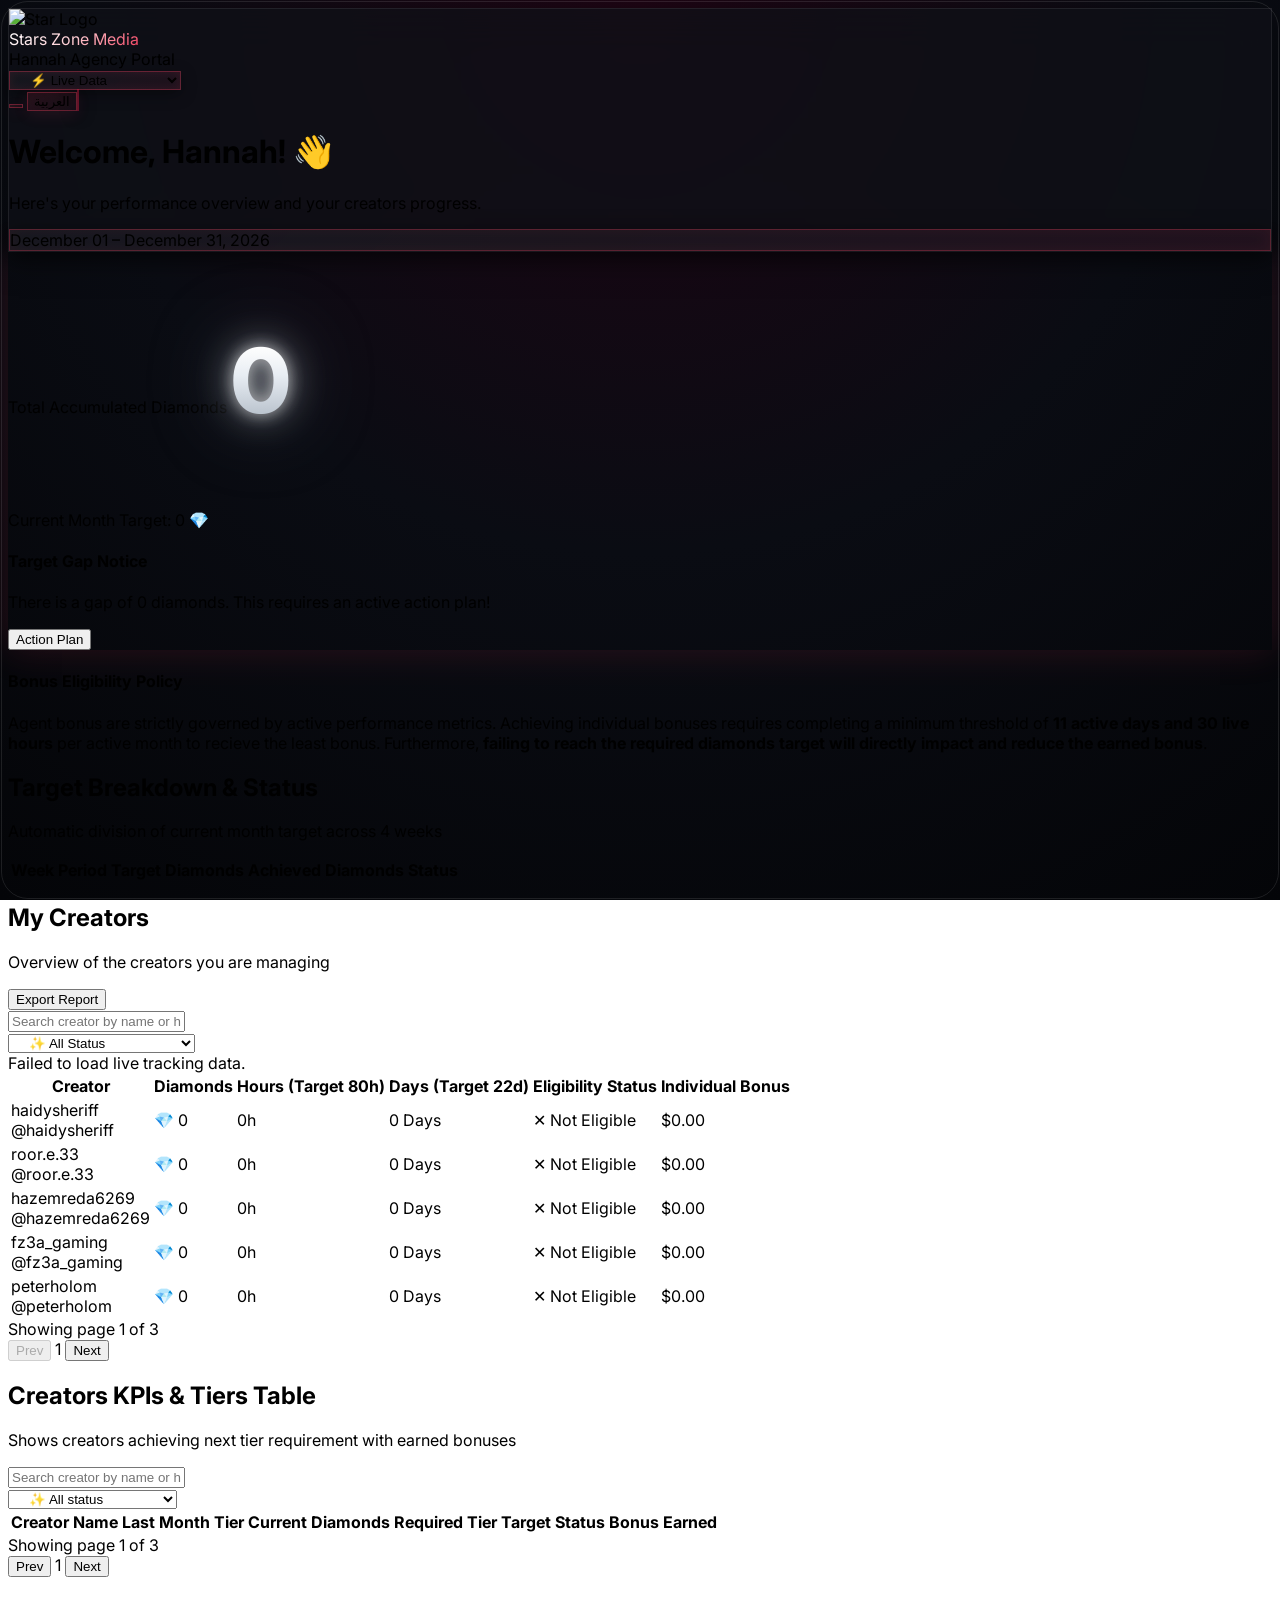
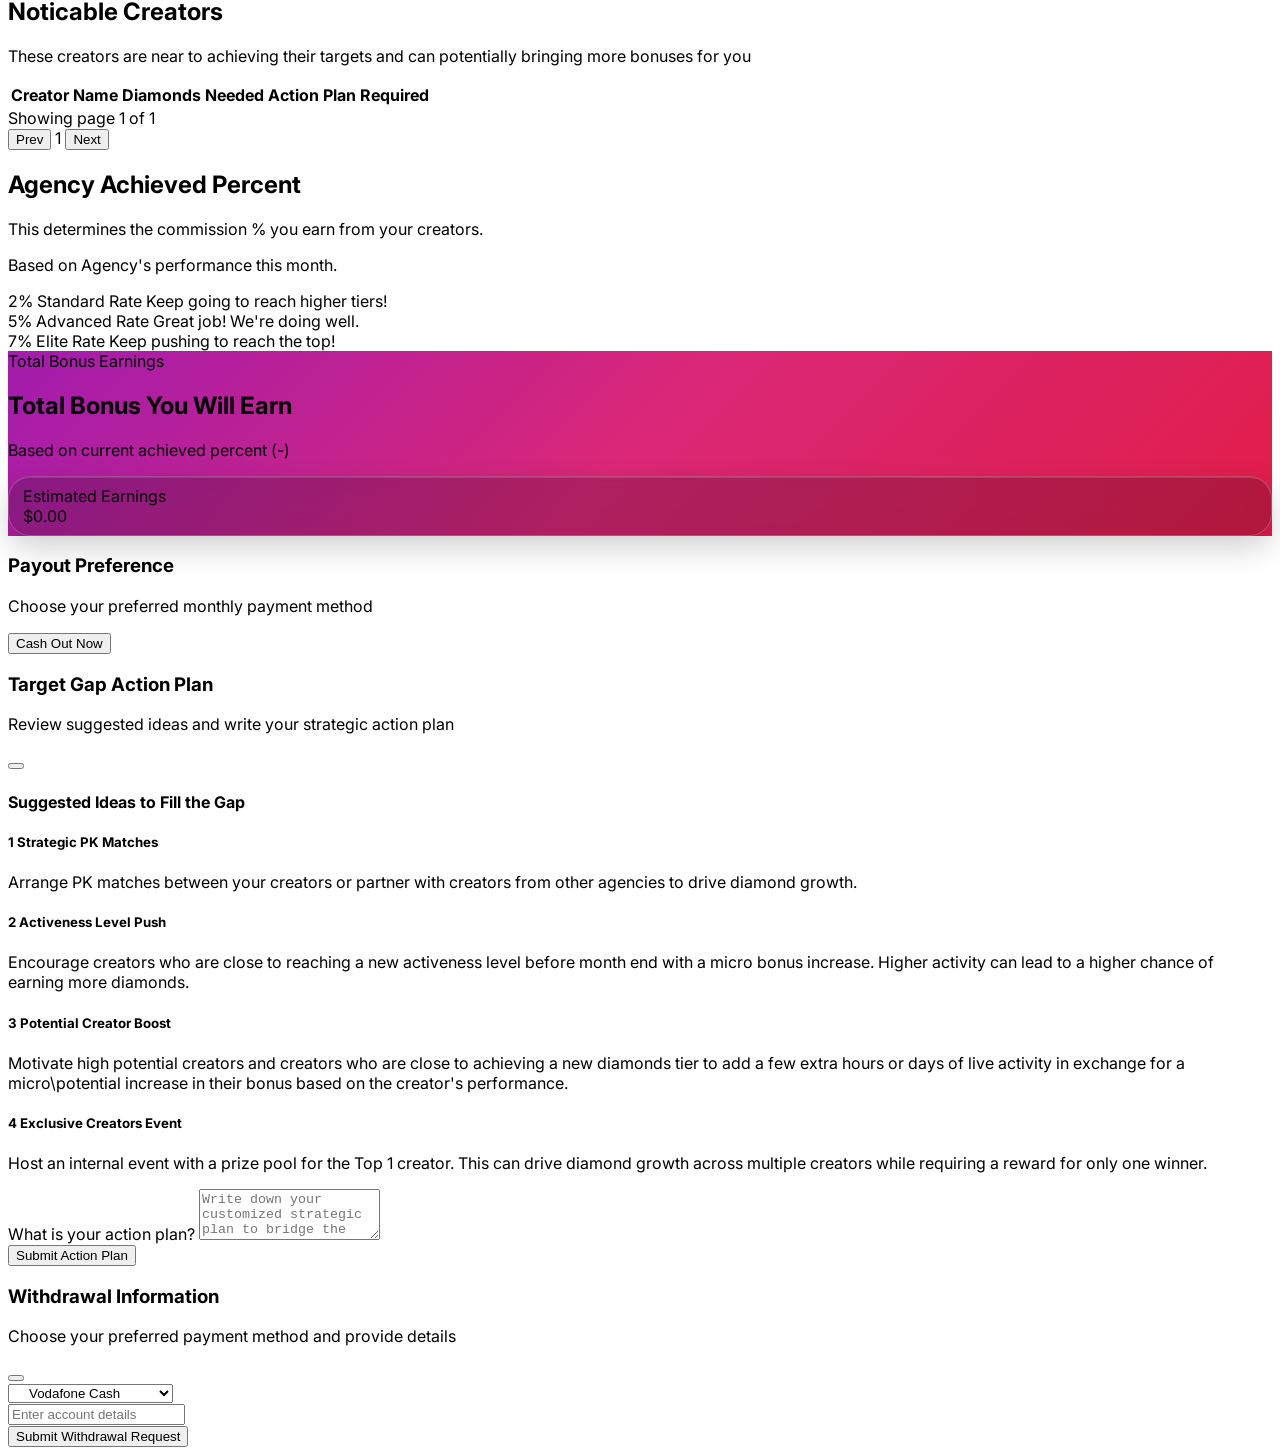
==== commit 52639dce: "Update agentdashboard.html" ====
--- a/agentdashboard.html
+++ b/agentdashboard.html
@@ -147,6 +147,9 @@
             background: radial-gradient(circle at top center, #ffffff 0%, #fff1f2 50%, #ffe4e6 100%) !important;
             color: #4c0519 !important;
         }
+        body.light-mode * {
+            color-scheme: light;
+        }
         body.light-mode .glass-header { 
             background: rgba(255, 255, 255, 0.95) !important; 
             border-color: rgba(244, 63, 94, 0.25) !important; 
@@ -165,8 +168,196 @@
         body.light-mode .bg-\[\#11141a\] { background-color: #ffffff !important; border-color: rgba(244, 63, 94, 0.25) !important; box-shadow: 0 10px 25px rgba(244, 63, 94, 0.05); }
         body.light-mode .bg-\[\#161920\] { background-color: #fff1f2 !important; border-color: rgba(244, 63, 94, 0.2) !important; color: #881337 !important; }
         body.light-mode .bg-\[\#0d0f14\], body.light-mode .bg-\[\#0f1117\] { background-color: #fff5f5 !important; border-color: rgba(244, 63, 94, 0.2) !important; }
-        body.light-mode input, body.light-mode select { background-color: #ffffff !important; color: #881337 !important; border-color: rgba(244, 63, 94, 0.3) !important; }
-        body.light-mode input::placeholder { color: #fda4af !important; }
+        body.light-mode input, body.light-mode select, body.light-mode textarea { background-color: #ffffff !important; color: #881337 !important; border-color: rgba(244, 63, 94, 0.3) !important; }
+        body.light-mode input::placeholder, body.light-mode textarea::placeholder { color: #fda4af !important; }
+        
+        body.light-mode .from-amber-500\/20 {
+            --tw-gradient-from: #78350f !important;
+            background: linear-gradient(to bottom right, #fef3c7, #fde68a, #fce7f3) !important;
+            border-color: #d97706 !important;
+        }
+        body.light-mode .text-amber-300 {
+            color: #b45309 !important;
+        }
+        body.light-mode .bg-amber-500\/30 {
+            background-color: #f59e0b !important;
+            color: #ffffff !important;
+        }
+        body.light-mode strong.text-white {
+            color: #92400e !important;
+        }
+        body.light-mode strong.text-amber-300 {
+            color: #b45309 !important;
+        }
+
+        /* Luxury styling for Total Bonus section */
+        .total-bonus-card {
+            isolation: isolate;
+        }
+
+        .total-bonus-card::after {
+            content: "";
+            position: absolute;
+            inset: 1px;
+            border-radius: 27px;
+            border: 1px solid rgba(255,255,255,0.10);
+            pointer-events: none;
+        }
+
+        .bonus-value-shell {
+            padding: 9px 10px 9px 14px;
+            border-radius: 22px;
+            background: rgba(15, 10, 18, 0.22);
+            border: 1px solid rgba(255,255,255,0.20);
+            box-shadow: inset 0 1px 0 rgba(255,255,255,0.12), 0 12px 30px rgba(0,0,0,0.18);
+            backdrop-filter: blur(12px);
+        }
+
+        .bonus-amount-panel {
+            min-width: 150px;
+        }
+
+        .bonus-icon-shell {
+            background: linear-gradient(145deg, rgba(255,255,255,0.25), rgba(255,255,255,0.08));
+            box-shadow: inset 0 1px 0 rgba(255,255,255,0.28), 0 10px 28px rgba(0,0,0,0.22);
+        }
+
+        @media (max-width: 640px) {
+            .total-bonus-card {
+                padding: 16px !important;
+                border-radius: 24px !important;
+            }
+
+            .total-bonus-card::after {
+                border-radius: 23px;
+            }
+
+            .total-bonus-card .bonus-value-shell {
+                width: 100%;
+                justify-content: space-between;
+                padding: 9px 10px 9px 13px;
+                border-radius: 18px;
+            }
+
+            .total-bonus-card .bonus-amount-panel {
+                min-width: 0;
+            }
+
+            .total-bonus-card #total-bonus-display {
+                font-size: 31px !important;
+            }
+
+            .total-bonus-card .bonus-icon-shell {
+                width: 50px !important;
+                height: 50px !important;
+                border-radius: 15px !important;
+            }
+
+            .total-bonus-card .bonus-icon-shell svg {
+                width: 25px !important;
+                height: 25px !important;
+            }
+
+            .total-bonus-card #banner-title {
+                font-size: 19px !important;
+            }
+        }
+
+        .filter-select-container {
+            position: relative;
+        }
+        .filter-select-container select {
+            padding-left: 1rem !important;
+            padding-right: 2.2rem !important;
+        }
+        .filter-select-container .filter-arrow-icon {
+            right: 0.75rem !important;
+            left: auto !important;
+        }
+        html[dir="rtl"] .filter-select-container select {
+            padding-right: 1rem !important;
+            padding-left: 2.2rem !important;
+        }
+        html[dir="rtl"] .filter-select-container .filter-arrow-icon {
+            left: 0.75rem !important;
+            right: auto !important;
+        }
+
+        /* Target Gap — compact, fully readable on mobile */
+        @media (max-width: 640px) {
+            #note-body {
+                text-align: justify !important;
+            }
+
+            #gap-alert-box {
+                display: grid !important;
+                grid-template-columns: 34px minmax(0, 1fr) auto !important;
+                align-items: center !important;
+                gap: 8px !important;
+                padding: 9px 9px 9px 10px !important;
+                width: 100% !important;
+                box-sizing: border-box !important;
+                min-height: 0 !important;
+                border-radius: 17px !important;
+            }
+
+            #gap-alert-box > div.flex.items-center.gap-3 {
+                display: contents !important;
+            }
+
+            #gap-alert-box > div.flex.items-center.gap-3 > div:first-child {
+                width: 34px !important;
+                height: 34px !important;
+                padding: 7px !important;
+                border-radius: 11px !important;
+                display: flex !important;
+                align-items: center !important;
+                justify-content: center !important;
+            }
+
+            #gap-alert-box > div.flex.items-center.gap-3 > div:first-child svg {
+                width: 16px !important;
+                height: 16px !important;
+            }
+
+            #gap-alert-box > div.flex.items-center.gap-3 > div:last-child {
+                min-width: 0 !important;
+            }
+
+            #gap-alert-box h4 {
+                font-size: 8.5px !important;
+                line-height: 1.15 !important;
+                margin: 0 0 2px !important;
+                letter-spacing: .07em !important;
+            }
+
+            #gap-alert-box p {
+                font-size: 9px !important;
+                line-height: 1.28 !important;
+                white-space: normal !important;
+                overflow: visible !important;
+                text-overflow: clip !important;
+                margin: 0 !important;
+                word-break: normal !important;
+                overflow-wrap: anywhere !important;
+            }
+
+            #gap-alert-box button {
+                padding: 7px 9px !important;
+                font-size: 8.5px !important;
+                line-height: 1 !important;
+                min-height: 30px !important;
+                white-space: nowrap !important;
+                gap: 4px !important;
+                border-radius: 10px !important;
+                flex-shrink: 0 !important;
+            }
+
+            #gap-alert-box button svg {
+                width: 13px !important;
+                height: 13px !important;
+            }
+        }
     </style>
 </head>
 <body class="text-gray-200 min-h-screen p-2 sm:p-4 md:p-8 flex justify-center items-start">
@@ -195,8 +386,8 @@
                 </div>
 
                 <div class="flex items-center gap-2 md:gap-3 justify-between md:justify-end w-full md:w-auto flex-nowrap">
-                    <div class="relative flex-grow md:flex-grow-0 min-w-0">
-                       <select id="month-select" onchange="handleMonthChange()" class="luxury-select text-rose-300 text-[11px] md:text-xs font-bold px-3 md:px-4 py-2 md:py-2.5 rounded-2xl focus:outline-none cursor-pointer pr-8 appearance-none w-full truncate">
+                    <div class="relative flex-grow md:flex-grow-0 min-w-0 filter-select-container">
+                       <select id="month-select" onchange="handleMonthChange()" class="luxury-select text-rose-300 text-[11px] md:text-xs font-bold px-3 md:px-4 py-2 md:py-2.5 rounded-2xl focus:outline-none cursor-pointer appearance-none w-full truncate">
                             <option value="live" class="bg-[#12151e] text-rose-400 font-bold">⚡ Live Data</option>
                             <option value="july_26" class="bg-[#12151e] text-gray-200" style="display: none;">July 2026</option>
                             <option value="august_26" class="bg-[#12151e] text-gray-200">August 2026</option>
@@ -205,7 +396,7 @@
                             <option value="november_26" class="bg-[#12151e] text-gray-200">November 2026</option>
                             <option value="december_26" class="bg-[#12151e] text-gray-200">December 2026</option>
                         </select>
-                        <div class="absolute inset-y-0 right-2.5 flex items-center pointer-events-none text-rose-400">
+                        <div class="absolute inset-y-0 flex items-center pointer-events-none text-rose-400 filter-arrow-icon">
                             <i data-lucide="chevron-down" class="w-3.5 h-3.5"></i>
                         </div>
                     </div>
@@ -225,16 +416,6 @@
                 </div>
             </div>
 
-            <!-- أزرار التبويبات الفاخرة (Tabs: Performance & Operations) -->
-            <div class="flex items-center gap-2.5 border-b border-white/10 pb-3.5">
-                <button onclick="switchTab('performance')" id="tab-btn-performance" class="px-5 py-2.5 rounded-2xl text-xs font-bold transition-all cursor-pointer bg-gradient-to-r from-rose-600 via-pink-600 to-rose-700 text-white shadow-[0_0_20px_rgba(244,63,94,0.4)] flex items-center gap-2 border border-rose-400/30">
-                    <i data-lucide="line-chart" class="w-4 h-4"></i> Performance
-                </button>
-                <button onclick="switchTab('operations')" id="tab-btn-operations" class="px-5 py-2.5 rounded-2xl text-xs font-bold transition-all cursor-pointer bg-[#161920]/80 border border-white/10 text-gray-300 hover:text-white hover:border-rose-500/40 flex items-center gap-2 shadow-inner">
-                    <i data-lucide="activity" class="w-4 h-4 text-rose-400"></i> Operations & Feedback
-                </button>
-            </div>
-
             <div class="flex flex-col sm:flex-row sm:items-center justify-between gap-3.5">
                 <div>
                     <h1 id="welcome-text" class="text-lg md:text-2xl font-black tracking-tight text-white flex items-center gap-2 drop-shadow-md">Welcome, Hannah! 👋</h1>
@@ -252,7 +433,7 @@
             </div>
         </div>
 
-        <!-- محتوى تبويب الـ PERFORMANCE -->
+        <!-- محتوى الـ PERFORMANCE الشامل -->
         <div id="tab-content-performance" class="space-y-6">
             <div class="bg-[#11141a]/95 border border-rose-500/35 rounded-3xl p-6 sm:p-8 flex flex-col items-center justify-center text-center relative overflow-hidden glow-diamond shadow-[0_15px_50px_rgba(0,0,0,0.6)] backdrop-blur-xl">
                 <div class="absolute -right-12 -top-12 w-40 h-40 bg-gradient-to-br from-rose-500/20 to-pink-500/5 rounded-full blur-3xl pointer-events-none"></div>
@@ -269,8 +450,30 @@
                         <span id="target-diamonds-value" class="text-white font-black tracking-wide text-sm">0</span>
                     </div>
                 </div>
+
+                <!-- قسم تنبيه الـ Gap والـ Action Plan -->
+                <div id="gap-alert-container" class="w-full mt-4 hidden">
+                    <div id="gap-alert-box" class="bg-gradient-to-r from-rose-950/60 via-purple-950/50 to-[#161920] border border-rose-500/50 rounded-2xl p-4 flex flex-col sm:flex-row items-center justify-between gap-4 shadow-[0_0_25px_rgba(244,63,94,0.2)]">
+                        <div class="flex items-center gap-3 text-left rtl:text-right min-w-0">
+                            <div class="p-2.5 rounded-xl bg-rose-500/20 text-rose-300 border border-rose-500/40 shrink-0">
+                                <i data-lucide="trending-down" class="w-5 h-5 animate-bounce"></i>
+                            </div>
+                            <div class="min-w-0">
+                                <h4 class="text-xs font-black text-rose-300 uppercase tracking-wider">Target Gap Notice</h4>
+                                <p id="gap-description-text" class="text-[11px] sm:text-xs text-gray-200 font-medium mt-0.5 truncate">
+                                    There is a gap of <span id="gap-value-span" class="font-bold text-white underline">0</span> diamonds. This requires an active action plan!
+                                </p>
+                            </div>
+                        </div>
+                        <button onclick="openActionPlanModal()" class="bg-gradient-to-r from-rose-600 via-pink-600 to-rose-700 hover:from-rose-700 hover:to-pink-700 text-white font-black text-xs px-4 py-2.5 rounded-xl transition cursor-pointer flex items-center gap-2 shadow-[0_0_15px_rgba(244,63,94,0.4)] border border-rose-400/40 shrink-0">
+                            <i data-lucide="sparkles" class="w-4 h-4 text-rose-200"></i>
+                            <span>Action Plan</span>
+                        </button>
+                    </div>
+                </div>
             </div>
 
+            <!-- سياسة استحقاق البونص -->
             <div class="relative overflow-hidden bg-gradient-to-br from-amber-500/20 via-rose-500/10 to-purple-500/15 border border-amber-500/40 rounded-3xl p-6 shadow-2xl backdrop-blur-2xl">
                 <div class="absolute -right-12 -bottom-12 w-36 h-36 bg-amber-500/15 rounded-full blur-3xl pointer-events-none"></div>
                 <div class="flex items-start gap-4">
@@ -286,6 +489,33 @@
                             Agent bonus are strictly governed by active performance metrics. Achieving individual bonuses requires completing a minimum threshold of <strong class="text-white underline decoration-rose-500 decoration-2 font-bold">11 active days and 30 live hours</strong> per active month to recieve the least bonus. Furthermore, <strong class="text-amber-300 font-bold">failing to reach the required diamonds target will directly impact and reduce the earned bonus</strong>.
                         </p>
                     </div>
+                </div>
+            </div>
+
+            <!-- جدول توزيع هدف الشهر على الأسابيع (محدث آلياً) -->
+            <div class="bg-[#11141a]/95 border border-rose-500/35 rounded-3xl p-5 sm:p-6 md:p-8 shadow-[0_10px_40px_rgba(0,0,0,0.5)] backdrop-blur-xl">
+                <div class="flex items-center gap-3 mb-5 pb-4 border-b border-white/10">
+                    <div class="p-2.5 bg-gradient-to-br from-rose-500/30 to-pink-500/10 rounded-2xl text-rose-300 border border-rose-500/40 shadow-inner">
+                        <i data-lucide="calendar-range" class="w-5 h-5"></i>
+                    </div>
+                    <div>
+                        <h2 class="text-sm font-black text-white uppercase tracking-wider">Target Breakdown & Status</h2>
+                        <p class="text-xs text-gray-400 font-medium">Automatic division of current month target across 4 weeks</p>
+                    </div>
+                </div>
+
+                <div class="overflow-x-auto rounded-2xl border border-white/10 bg-[#0d0f14]/80 shadow-2xl">
+                    <table class="w-full text-left border-collapse whitespace-nowrap min-w-[650px]">
+                        <thead>
+                            <tr class="bg-[#161920] border-b border-white/10 text-[11px] font-black text-rose-300 uppercase tracking-widest">
+                                <th class="px-5 py-4">Week Period</th>
+                                <th class="px-5 py-4 text-center">Target Diamonds</th>
+                                <th class="px-5 py-4 text-center">Achieved Diamonds</th>
+                                <th class="px-5 py-4 text-center">Status</th>
+                            </tr>
+                        </thead>
+                        <tbody id="weekly-breakdown-tbody" class="divide-y divide-white/5 text-xs text-gray-200 font-medium"></tbody>
+                    </table>
                 </div>
             </div>
 
@@ -298,7 +528,7 @@
                             </div>
                             <div>
                                 <h2 id="table-title" class="text-base font-extrabold text-white">My Creators</h2>
-                                <p id="table-sub" class="text-xs text-gray-400 font-medium">Overview of creators you are managing</p>
+                                <p id="table-sub" class="text-xs text-gray-400 font-medium">Overview of the creators you are managing</p>
                             </div>
                         </div>
                         
@@ -315,12 +545,15 @@
                             </div>
                             <input type="text" id="search-input" oninput="handleFilterChange()" placeholder="Search creator by name or handle..." class="w-full bg-[#0d0f14] border border-white/10 focus:border-rose-500/80 rounded-2xl pl-10 pr-4 py-3 text-xs text-white placeholder-gray-500 focus:outline-none shadow-inner">
                         </div>
-                        <div class="flex items-center gap-2">
-                            <select id="eligibility-filter" onchange="handleFilterChange()" class="bg-[#0d0f14] border border-white/10 rounded-2xl px-4 py-3 text-xs text-gray-200 focus:outline-none cursor-pointer w-full sm:w-auto shadow-inner font-bold">
+                        <div class="flex items-center gap-2 filter-select-container">
+                            <select id="eligibility-filter" onchange="handleFilterChange()" class="bg-[#0d0f14] border border-white/10 rounded-2xl px-4 py-3 text-xs text-gray-200 focus:outline-none cursor-pointer w-full sm:w-auto shadow-inner font-bold appearance-none">
                                 <option value="all">✨ All Status</option>
                                 <option value="eligible">✓ Eligible Only</option>
                                 <option value="not_eligible">✕ Not Eligible Only</option>
                             </select>
+                            <div class="absolute inset-y-0 flex items-center pointer-events-none text-rose-400 filter-arrow-icon">
+                                <i data-lucide="chevron-down" class="w-3.5 h-3.5"></i>
+                            </div>
                         </div>
                     </div>
                 </div>
@@ -360,6 +593,7 @@
                 </div>
             </div>
 
+            <!-- Creators KPIs & Tiers Table Section -->
             <div id="kpi-section-container" class="bg-[#11141a]/95 border border-rose-500/35 rounded-3xl p-5 sm:p-6 md:p-8 shadow-[0_10px_40px_rgba(0,0,0,0.5)] backdrop-blur-xl">
                 <div class="flex flex-col sm:flex-row sm:items-center justify-between mb-5 pb-4 border-b border-white/10 gap-3">
                     <div class="flex items-center gap-3">
@@ -371,8 +605,24 @@
                             <p id="kpi-section-sub" class="text-xs text-gray-400 font-medium">Shows creators achieving next tier requirement with earned bonuses</p>
                         </div>
                     </div>
-                    <div class="bg-rose-500/15 text-rose-300 border border-rose-500/40 px-3.5 py-1.5 rounded-full text-[10px] font-black uppercase tracking-widest self-start sm:self-auto shadow-inner">
-                        Rule Verified
+                </div>
+
+                <div class="flex flex-col sm:flex-row gap-3 w-full mb-6">
+                    <div class="relative flex-grow">
+                        <div class="absolute inset-y-0 left-3.5 flex items-center pointer-events-none text-gray-400">
+                            <i data-lucide="search" class="w-4 h-4"></i>
+                        </div>
+                        <input type="text" id="kpi-search-input" oninput="handleKPIFilterChange()" placeholder="Search creator by name or handle..." class="w-full bg-[#0d0f14] border border-white/10 focus:border-rose-500/80 rounded-2xl pl-10 pr-4 py-3 text-xs text-white placeholder-gray-500 focus:outline-none shadow-inner">
+                    </div>
+                    <div class="flex items-center gap-2 filter-select-container">
+                        <select id="kpi-eligibility-filter" onchange="handleKPIFilterChange()" class="bg-[#0d0f14] border border-white/10 rounded-2xl px-4 py-3 text-xs text-gray-200 focus:outline-none cursor-pointer w-full sm:w-auto shadow-inner font-bold appearance-none">
+                            <option value="all">✨ All status</option>
+                            <option value="eligible">✓ Eligible only</option>
+                            <option value="not_eligible">✕ Ineligible only</option>
+                        </select>
+                        <div class="absolute inset-y-0 flex items-center pointer-events-none text-rose-400 filter-arrow-icon">
+                            <i data-lucide="chevron-down" class="w-3.5 h-3.5"></i>
+                        </div>
                     </div>
                 </div>
 
@@ -406,6 +656,47 @@
                 </div>
             </div>
 
+            <!-- Noticable Creators Table Section -->
+            <div id="noticable-section-container" class="bg-[#11141a]/95 border border-rose-500/35 rounded-3xl p-5 sm:p-6 md:p-8 shadow-[0_10px_40px_rgba(0,0,0,0.5)] backdrop-blur-xl">
+                <div class="flex flex-col sm:flex-row sm:items-center justify-between mb-5 pb-4 border-b border-white/10 gap-3">
+                    <div class="flex items-center gap-3">
+                        <div class="p-2.5 bg-gradient-to-br from-rose-500/30 to-purple-500/10 rounded-2xl text-rose-300 border border-rose-500/40 shadow-inner">
+                            <i data-lucide="bell-ring" class="w-5 h-5 animate-bounce"></i>
+                        </div>
+                        <div>
+                            <h2 class="text-sm font-black text-white uppercase tracking-wider">Noticable Creators</h2>
+                            <p class="text-xs text-gray-400 font-medium">These creators are near to achieving their targets and can potentially bringing more bonuses for you</p>
+                        </div>
+                    </div>
+                </div>
+
+                <div class="overflow-x-auto rounded-2xl border border-white/10 bg-[#0d0f14]/80 shadow-2xl">
+                    <table class="w-full border-collapse whitespace-nowrap min-w-[700px]">
+                        <thead>
+                            <tr class="bg-[#161920] border-b border-white/10 text-[11px] font-black text-rose-300 uppercase tracking-widest">
+                                <th class="px-5 py-4 text-left">Creator Name</th>
+                                <th class="px-5 py-4 text-center">Diamonds Needed</th>
+                                <th class="px-5 py-4 text-center">Action Plan Required</th>
+                            </tr>
+                        </thead>
+                        <tbody id="noticable-tbody" class="divide-y divide-white/5 text-xs text-gray-200 font-medium"></tbody>
+                    </table>
+                </div>
+
+                <div class="flex flex-col sm:flex-row items-center justify-between border-t border-white/10 mt-5 pt-5 text-xs text-gray-400 gap-3 font-semibold">
+                    <span id="noticable-pagination-text">Showing page 1 of 1</span>
+                    <div class="flex items-center gap-2">
+                        <button id="noticable-prev-btn" onclick="changeNoticablePage(-1)" class="px-3.5 py-2 rounded-xl bg-[#161920] border border-white/10 text-gray-200 cursor-pointer disabled:opacity-40 flex items-center gap-1.5 text-xs shadow hover:border-rose-500/40 transition">
+                            <i data-lucide="chevron-left" class="w-4 h-4"></i> Prev
+                        </button>
+                        <span id="noticable-page-number" class="px-3.5 py-1.5 rounded-xl bg-rose-500/15 border border-rose-500/40 text-rose-300 font-black text-xs shadow-inner">1</span>
+                        <button id="noticable-next-btn" onclick="changeNoticablePage(1)" class="px-3.5 py-2 rounded-xl bg-[#161920] border border-white/10 text-gray-200 cursor-pointer disabled:opacity-40 flex items-center gap-1.5 text-xs shadow hover:border-rose-500/40 transition">
+                            Next <i data-lucide="chevron-right" class="w-4 h-4"></i>
+                        </button>
+                    </div>
+                </div>
+            </div>
+
             <div class="bg-[#11141a]/95 border border-white/10 rounded-3xl p-6 md:p-8 shadow-[0_10px_40px_rgba(0,0,0,0.5)] backdrop-blur-xl">
                 <div class="flex items-center gap-3 mb-2">
                     <div class="p-2 bg-gradient-to-br from-purple-500/25 to-indigo-500/10 rounded-2xl border border-purple-500/40 text-purple-300">
@@ -438,20 +729,41 @@
                 </div>
             </div>
 
-            <div class="gradient-card rounded-3xl p-6 md:p-8 flex flex-col md:flex-row md:items-center justify-between gap-6 relative overflow-hidden shadow-[0_15px_50px_rgba(225,29,72,0.3)] border border-white/20">
-                <div class="absolute -left-10 -bottom-10 w-48 h-48 bg-white/10 rounded-full blur-3xl pointer-events-none"></div>
-                <div class="space-y-2.5 z-10">
-                    <span id="banner-tag" class="text-[11px] uppercase font-black tracking-widest text-white/90 bg-black/20 px-3 py-1 rounded-full border border-white/20 inline-block shadow-inner">Total Bonus</span>
-                    <h2 id="banner-title" class="text-xl md:text-2xl font-black text-white drop-shadow-md">Total Bonus You Will Earn</h2>
-                    <p id="banner-sub" class="text-xs text-white/80 font-semibold">Based on current achieved percent <span id="active-percent-text" class="font-black text-white underline decoration-white/60">(-)</span></p>
-                </div>
-                <div class="flex items-center gap-5 md:gap-7 z-10">
-                    <div class="text-right">
-                        <div id="total-bonus-display" class="text-3xl md:text-4xl font-black text-white drop-shadow-lg">$0.00</div>
-                        <div id="banner-est" class="text-[11px] text-white/90 font-bold mt-1">Estimated Bonus This Month</div>
-                    </div>
-                    <div class="w-14 h-14 bg-white/15 rounded-2xl flex items-center justify-center border border-white/30 text-white shadow-2xl backdrop-blur-md">
-                        <i data-lucide="dollar-sign" class="w-7 h-7"></i>
+            <!-- قسم إجمالي البونص — Luxury Redesign -->
+            <div class="total-bonus-card gradient-card rounded-[28px] p-5 sm:p-6 md:p-7 relative overflow-hidden shadow-[0_20px_65px_rgba(225,29,72,0.34)] border border-white/30 backdrop-blur-2xl">
+                <div class="absolute -left-16 -bottom-20 w-64 h-64 bg-white/15 rounded-full blur-3xl pointer-events-none"></div>
+                <div class="absolute right-[-45px] top-[-55px] w-52 h-52 bg-purple-500/20 rounded-full blur-3xl pointer-events-none"></div>
+                <div class="absolute inset-0 bg-gradient-to-br from-white/10 via-transparent to-black/15 pointer-events-none"></div>
+
+                <div class="relative z-10 flex flex-col sm:flex-row sm:items-center sm:justify-between gap-5">
+                    <div class="min-w-0 space-y-2.5">
+                        <span id="banner-tag" class="inline-flex items-center gap-2 text-[9px] sm:text-[10px] uppercase font-black tracking-[0.18em] text-white/95 bg-black/20 px-3 py-1.5 rounded-full border border-white/25 shadow-inner">
+                            <span class="w-1.5 h-1.5 rounded-full bg-white shadow-[0_0_8px_rgba(255,255,255,0.9)]"></span>
+                            Total Bonus Earnings
+                        </span>
+                        <h2 id="banner-title" class="text-xl sm:text-2xl md:text-3xl font-black text-white leading-tight drop-shadow-md">Total Bonus You Will Earn</h2>
+                        <p id="banner-sub" class="text-[10px] sm:text-xs md:text-sm text-white/90 font-semibold leading-relaxed max-w-xl">
+                            Based on current achieved percent
+                            <span id="active-percent-text" class="inline-flex items-center ml-1 font-black text-white bg-black/20 px-1.5 py-0.5 rounded-md underline decoration-white/70">(-)</span>
+                        </p>
+                    </div>
+
+                    <div class="bonus-value-shell flex items-center gap-3 sm:gap-4 self-stretch sm:self-auto shrink-0">
+                        <div class="bonus-amount-panel text-right rtl:text-left">
+                            <div class="text-[8px] uppercase tracking-[0.18em] text-white/70 font-black mb-1">Estimated Earnings</div>
+                            <div id="total-bonus-display" class="text-3xl sm:text-4xl md:text-5xl font-black text-white leading-none tracking-tight drop-shadow-[0_4px_18px_rgba(0,0,0,0.42)]">$0.00</div>
+
+                            <!-- عنصر الاستقطاعات المستقل المرتبط بالعمودين L و M -->
+                            <div id="deduction-container" class="hidden mt-2 pt-2 border-t border-white/25 text-xs text-left rtl:text-right">
+                                <span id="deduction-amount-text" class="font-bold text-rose-100 block"></span>
+                                <span id="deduction-reason-text" class="text-[10px] text-white/95 italic block"></span>
+                            </div>
+                            <div hidden id="banner-est" class="text-[11px] text-white/90 font-bold mt-1">Estimated Bonus This Month</div>
+                        </div>
+
+                        <div class="bonus-icon-shell w-14 h-14 sm:w-16 sm:h-16 rounded-2xl flex items-center justify-center border border-white/45 text-white shadow-2xl backdrop-blur-xl">
+                            <i data-lucide="dollar-sign" class="w-7 h-7 sm:w-8 sm:h-8"></i>
+                        </div>
                     </div>
                 </div>
             </div>
@@ -473,50 +785,84 @@
             </div>
         </div>
 
-        <!-- محتوى تبويب الـ OPERATIONS & FEEDBACK الفاخر مع زر الإرسال العام -->
-        <div id="tab-content-operations" class="space-y-6 hidden">
-            <div class="bg-[#11141a]/95 border border-rose-500/35 rounded-3xl p-5 sm:p-6 md:p-8 shadow-[0_15px_50px_rgba(0,0,0,0.6)] backdrop-blur-xl">
+    </div>
+
+    <!-- نافذة الـ Action Plan المخصصة -->
+    <div id="action-plan-modal" class="fixed inset-0 bg-black/80 backdrop-blur-md hidden flex items-center justify-center z-50 p-4">
+        <div class="bg-[#11141a] border border-rose-500/40 rounded-3xl w-full max-w-2xl max-h-[90vh] overflow-y-auto p-6 sm:p-8 relative shadow-[0_25px_70px_rgba(0,0,0,0.8)] space-y-6 backdrop-blur-2xl">
+            <div class="flex items-start justify-between border-b border-white/10 pb-4 sticky top-0 bg-[#11141a]/95 backdrop-blur-md z-10 pt-1">
+                <div class="flex items-center gap-3.5">
+                    <div class="w-11 h-11 rounded-2xl bg-gradient-to-br from-rose-500/30 to-pink-500/10 border border-rose-500/40 flex items-center justify-center text-rose-300 shadow-inner">
+                        <i data-lucide="lightbulb" class="w-6 h-6"></i>
+                    </div>
+                    <div>
+                        <h3 class="text-base font-black text-white">Target Gap Action Plan</h3>
+                        <p class="text-xs text-gray-400 font-medium mt-0.5">Review suggested ideas and write your strategic action plan</p>
+                    </div>
+                </div>
+                <button onclick="closeActionPlanModal()" class="text-gray-400 hover:text-white cursor-pointer bg-white/5 hover:bg-white/10 p-2 rounded-xl transition"><i data-lucide="x" class="w-5 h-5"></i></button>
+            </div>
+
+            <div class="space-y-4">
+                <h4 class="text-xs font-black text-rose-300 uppercase tracking-widest flex items-center gap-2">
+                    <i data-lucide="sparkles" class="w-4 h-4"></i> Suggested Ideas to Fill the Gap
+                </h4>
                 
-                <!-- رأس الجدول وزر الإرسال العام الموحد -->
-                <div class="flex flex-col sm:flex-row sm:items-center justify-between mb-6 pb-4 border-b border-white/10 gap-4">
-                    <div class="flex items-center gap-3">
-                        <div class="p-2.5 bg-gradient-to-br from-rose-500/30 to-pink-500/10 rounded-2xl text-rose-300 border border-rose-500/40 shadow-inner">
-                            <i data-lucide="sliders" class="w-5 h-5"></i>
-                        </div>
-                        <div>
-                            <h2 class="text-sm font-black text-white uppercase tracking-wider">Operations & Creators Feedback Portal</h2>
-                            <p class="text-xs text-gray-400 font-medium">Manage professional feedback, metrics, and active performance improvement</p>
-                        </div>
-                    </div>
-
-                    <!-- زر الإرسال العام بلون الـ Pink والـ Glow -->
-                    <button id="btn-submit-operations" onclick="submitAllOperationsData()" class="bg-gradient-to-r from-rose-600 via-pink-600 to-rose-700 hover:from-rose-700 hover:to-pink-700 text-white font-extrabold text-xs px-5 py-3 rounded-2xl transition flex items-center gap-2 cursor-pointer shadow-[0_0_25px_rgba(244,63,94,0.5)] border border-rose-400/35 flex-shrink-0 self-start sm:self-auto">
-                        <i data-lucide="send" class="w-4 h-4"></i>
-                        <span>Submit All Operations Data</span>
-                    </button>
-                </div>
-
-                <div class="overflow-x-auto rounded-2xl border border-white/10 bg-[#0d0f14]/90 shadow-2xl">
-                    <table class="w-full text-left border-collapse whitespace-nowrap min-w-[900px]">
-                        <thead>
-                            <tr class="bg-[#161920] border-b border-white/10 text-[11px] font-black text-rose-300 uppercase tracking-widest">
-                                <th class="px-5 py-4">Creator Handle</th>
-                                <th class="px-5 py-4 text-center">Operational Status</th>
-                                <th class="px-5 py-4 text-center">Live Days</th>
-                                <th class="px-5 py-4 text-center">Live Hours</th>
-                                <th class="px-5 py-4 text-center">Total Diamonds</th>
-                                <th class="px-5 py-4">Professional Feedback / Notes (Fixed)</th>
-                                <th class="px-5 py-4">New Feedback Input</th>
-                            </tr>
-                        </thead>
-                        <tbody id="operations-tbody" class="divide-y divide-white/5 text-xs text-gray-200 font-medium">
-                            <!-- يتم تعبئتها ديناميكياً من الـ Script وخالية من الأزرار الفردية -->
-                        </tbody>
-                    </table>
+                <div class="space-y-3">
+                    <div class="bg-[#161920]/80 border border-rose-500/20 rounded-2xl p-4 space-y-1">
+                        <h5 class="text-xs font-extrabold text-white flex items-center gap-2">
+                            <span class="w-5 h-5 rounded-full bg-rose-500/20 text-rose-300 flex items-center justify-center text-[10px] font-black border border-rose-500/30">1</span>
+                            Strategic PK Matches
+                        </h5>
+                        <p class="text-[11px] text-gray-300 leading-relaxed pl-7 font-medium">
+                            Arrange PK matches between your creators or partner with creators from other agencies to drive diamond growth.
+                        </p>
+                    </div>
+
+                    <div class="bg-[#161920]/80 border border-rose-500/20 rounded-2xl p-4 space-y-1">
+                        <h5 class="text-xs font-extrabold text-white flex items-center gap-2">
+                            <span class="w-5 h-5 rounded-full bg-rose-500/20 text-rose-300 flex items-center justify-center text-[10px] font-black border border-rose-500/30">2</span>
+                            Activeness Level Push
+                        </h5>
+                        <p class="text-[11px] text-gray-300 leading-relaxed pl-7 font-medium">
+                            Encourage creators who are close to reaching a new activeness level before month end with a micro bonus increase. Higher activity can lead to a higher chance of earning more diamonds.
+                        </p>
+                    </div>
+
+                    <div class="bg-[#161920]/80 border border-rose-500/20 rounded-2xl p-4 space-y-1">
+                        <h5 class="text-xs font-extrabold text-white flex items-center gap-2">
+                            <span class="w-5 h-5 rounded-full bg-rose-500/20 text-rose-300 flex items-center justify-center text-[10px] font-black border border-rose-500/30">3</span>
+                            Potential Creator Boost
+                        </h5>
+                        <p class="text-[11px] text-gray-300 leading-relaxed pl-7 font-medium">
+                            Motivate high potential creators and creators who are close to achieving a new diamonds tier to add a few extra hours or days of live activity in exchange for a micro\potential increase in their bonus based on the creator's performance.
+                        </p>
+                    </div>
+
+                    <div class="bg-[#161920]/80 border border-rose-500/20 rounded-2xl p-4 space-y-1">
+                        <h5 class="text-xs font-extrabold text-white flex items-center gap-2">
+                            <span class="w-5 h-5 rounded-full bg-rose-500/20 text-rose-300 flex items-center justify-center text-[10px] font-black border border-rose-500/30">4</span>
+                            Exclusive Creators Event
+                        </h5>
+                        <p class="text-[11px] text-gray-300 leading-relaxed pl-7 font-medium">
+                            Host an internal event with a prize pool for the Top 1 creator. This can drive diamond growth across multiple creators while requiring a reward for only one winner.
+                        </p>
+                    </div>
                 </div>
             </div>
+
+            <div class="space-y-3 pt-2 border-t border-white/10">
+                <label class="block text-xs font-black text-white uppercase tracking-wider">
+                    What is your action plan?
+                </label>
+                <textarea id="action-plan-input" rows="3" placeholder="Write down your customized strategic plan to bridge the target gap..." class="w-full bg-[#161920] border border-white/10 focus:border-rose-500/80 rounded-2xl p-4 text-xs text-white placeholder-gray-500 focus:outline-none shadow-inner resize-none font-medium"></textarea>
+            </div>
+
+            <button onclick="submitActionPlan()" id="btn-submit-action-plan" class="w-full bg-gradient-to-r from-rose-600 via-pink-600 to-rose-700 hover:from-rose-700 hover:to-pink-700 text-white font-extrabold text-xs py-3.5 rounded-2xl transition cursor-pointer shadow-[0_0_25px_rgba(244,63,94,0.5)] border border-rose-400/35 flex items-center justify-center gap-2">
+                <i data-lucide="send" class="w-4 h-4"></i>
+                <span>Submit Action Plan</span>
+            </button>
         </div>
-
     </div>
 
     <!-- نافذة السحب الفاخرة -->
@@ -534,12 +880,17 @@
                 </div>
                 <button onclick="closePayoutModal()" class="text-gray-400 hover:text-white cursor-pointer bg-white/5 hover:bg-white/10 p-2 rounded-xl transition"><i data-lucide="x" class="w-5 h-5"></i></button>
             </div>
-            <div class="space-y-4">
-                <select id="payout-method" class="w-full bg-[#161920] border border-white/10 rounded-2xl px-4 py-3 text-xs text-white cursor-pointer font-bold focus:outline-none focus:border-rose-500/80 shadow-inner">
-                    <option value="Vodafone Cash">Vodafone Cash</option>
-                    <option value="InstaPay">InstaPay</option>
-                    <option value="Bank Account">Bank Account</option>
-                </select>
+            <div class="space-y-4 filter-select-container">
+                <div class="relative">
+                    <select id="payout-method" class="w-full bg-[#161920] border border-white/10 rounded-2xl px-4 py-3 text-xs text-white cursor-pointer font-bold focus:outline-none focus:border-rose-500/80 shadow-inner appearance-none">
+                        <option value="Vodafone Cash">Vodafone Cash</option>
+                        <option value="InstaPay">InstaPay</option>
+                        <option value="Bank Account">Bank Account</option>
+                    </select>
+                    <div class="absolute inset-y-0 flex items-center pointer-events-none text-rose-400 filter-arrow-icon">
+                        <i data-lucide="chevron-down" class="w-3.5 h-3.5"></i>
+                    </div>
+                </div>
                 <input type="text" id="payout-account" placeholder="Enter account details" class="w-full bg-[#161920] border border-white/10 rounded-2xl px-4 py-3 text-xs text-white focus:outline-none focus:border-rose-500/80 shadow-inner">
             </div>
             <button onclick="submitPayoutRequest()" id="btn-submit-payout" class="w-full bg-gradient-to-r from-rose-600 via-pink-600 to-rose-700 hover:from-rose-700 hover:to-pink-700 text-white font-extrabold text-xs py-3.5 rounded-2xl transition cursor-pointer shadow-[0_0_25px_rgba(244,63,94,0.5)] border border-rose-400/35">
@@ -554,61 +905,27 @@
         const targetCreators = [
             'haidysheriff', 'roor.e.33', 'hazemreda6269', 'fz3a_gaming',
             'peterholom', 'dr.khaloof', 'farawlh77', 'gfx.forex.ku',
-            'xxxsharkx', 'basmalaibrahem8', 'doniadarwishh', 'asma_mohamed62'
-        ];
-
-        const operationsCreatorsList = [
-            { 
-                id: 'asma_mohamed62', 
-                statusType: 'warning', 
-                statusText: 'Need to be more active', 
-                fixedNotes: 'Requires consistent broadcasting schedule.' 
-            },
-            { 
-                id: 'doniadarwishh', 
-                statusType: 'warning', 
-                statusText: 'Need to be more active', 
-                fixedNotes: 'Requires consistent broadcasting schedule.' 
-            },
-            { 
-                id: 'basmalaibrahem8', 
-                statusType: 'warning', 
-                statusText: 'Need to be more active', 
-                fixedNotes: 'Requires consistent broadcasting schedule.' 
-            },
-            { 
-                id: 'farawlh77', 
-                statusType: 'warning', 
-                statusText: 'Need to be more active', 
-                fixedNotes: 'Requires consistent broadcasting schedule.' 
-            },
-            { 
-                id: 'gfx.forex.ku', 
-                statusType: 'warning', 
-                statusText: 'Need to be more active', 
-                fixedNotes: 'Requires consistent broadcasting schedule.'
-            },
-            { 
-                id: 'dr.khaloof', 
-                statusType: 'info', 
-                statusText: 'Improve Activity', 
-                fixedNotes: 'Good live duration; but needs to be improved.' 
-            },
-            { 
-                id: 'xxxsharkx', 
-                statusType: 'info', 
-                statusText: 'OBS configured', 
-                fixedNotes: 'Track live to root performance drop cause.' 
-            }
+            'xxxsharkx', 'basmalaibrahem8', 'doniadarwishh', 'asma_mohamed62',
+            'rama59.f', 'elsokre25', 'rewan6103'
         ];
 
         let creatorsData = [];
         let filteredCreatorsData = []; 
+        let filteredKPIData = []; 
+        let filteredNoticableData = []; 
         let currentLang = 'en';
         let currentPage = 1;
         let currentKPIPage = 1;
+        let currentNoticablePage = 1;
         const rowsPerPage = 5;
         let globalAgencyPercent = ""; 
+        let calculatedGlobalTarget = 0;
+        let globalDiamondsSum = 0;
+
+        let totalCreatorsBonusGlobal = 0;
+        let totalKPIBonusGlobal = 0;
+        let globalDeductionAmount = 0;
+        let globalDeductionReason = "";
 
         const translations = {
             en: {
@@ -645,8 +962,9 @@
                 totalDiamondsTitle: "Total Accumulated Diamonds",
                 targetLabel: "Current Month Target:",
                 searchPlaceholder: "Search creator by name or handle...",
+                kpiSearchPlaceholder: "Search creator in KPIs table...",
                 kpiTitle: "Creators KPIs & Tiers Table",
-                kpiSub: "Shows creators achieving next tier requirement with earned bonuses (Eligible only)"
+                kpiSub: "Shows creators achieving next tier requirement with earned bonuses"
             },
             ar: {
                 welcomeText: "مرحباً بعودتك! 👋",
@@ -682,8 +1000,9 @@
                 totalDiamondsTitle: "إجمالي الماس المتراكم",
                 targetLabel: "هدف الشهر الحالي:",
                 searchPlaceholder: "ابحث عن صانع محتوى بالاسم أو اليوزر...",
+                kpiSearchPlaceholder: "ابحث عن صانع محتوى في جدول المؤشرات...",
                 kpiTitle: "جدول مؤشرات الأداء والشرائح (KPIs)",
-                kpiSub: "يعرض صناع المحتوى المحققين للشرائح مع البونص (للمؤهلين فقط)"
+                kpiSub: "يعرض صناع المحتوى المحققين للشرائح مع البونص"
             }
         };
 
@@ -694,132 +1013,6 @@
             lucide.createIcons();
         }
 
-        function switchTab(tabName) {
-            const perfTab = document.getElementById('tab-content-performance');
-            const opsTab = document.getElementById('tab-content-operations');
-            const btnPerf = document.getElementById('tab-btn-performance');
-            const OpsBtn = document.getElementById('tab-btn-operations');
-
-            if (tabName === 'performance') {
-                perfTab.classList.remove('hidden');
-                opsTab.classList.add('hidden');
-                btnPerf.className = "px-5 py-2.5 rounded-2xl text-xs font-bold transition-all cursor-pointer bg-gradient-to-r from-rose-600 via-pink-600 to-rose-700 text-white shadow-[0_0_20px_rgba(244,63,94,0.4)] flex items-center gap-2 border border-rose-400/30";
-                OpsBtn.className = "px-5 py-2.5 rounded-2xl text-xs font-bold transition-all cursor-pointer bg-[#161920]/80 border border-white/10 text-gray-300 hover:text-white hover:border-rose-500/40 flex items-center gap-2 shadow-inner";
-            } else {
-                perfTab.classList.add('hidden');
-                opsTab.classList.remove('hidden');
-                OpsBtn.className = "px-5 py-2.5 rounded-2xl text-xs font-bold transition-all cursor-pointer bg-gradient-to-r from-rose-600 via-pink-600 to-rose-700 text-white shadow-[0_0_20px_rgba(244,63,94,0.4)] flex items-center gap-2 border border-rose-400/30";
-                btnPerf.className = "px-5 py-2.5 rounded-2xl text-xs font-bold transition-all cursor-pointer bg-[#161920]/80 border border-white/10 text-gray-300 hover:text-white hover:border-rose-500/40 flex items-center gap-2 shadow-inner";
-                renderOperationsTable();
-            }
-            lucide.createIcons();
-        }
-
-        function renderOperationsTable() {
-            const tbody = document.getElementById('operations-tbody');
-            if (!tbody) return;
-            tbody.innerHTML = '';
-
-            operationsCreatorsList.forEach((op, index) => {
-                const matchedCreator = creatorsData.find(c => c.handle.toLowerCase() === '@' + op.id.toLowerCase()) || {
-                    diamonds: '0', hoursVal: 0, daysVal: 0
-                };
-
-                const statusBadge = op.statusType === 'warning'
-                    ? `<span class="px-3 py-1.5 bg-amber-500/15 text-amber-300 border border-amber-500/40 rounded-xl text-[10px] font-black uppercase tracking-wider shadow-inner">⚠️ ${op.statusText}</span>`
-                    : `<span class="px-3 py-1.5 bg-blue-500/15 text-blue-300 border border-blue-500/40 rounded-xl text-[10px] font-black uppercase tracking-wider shadow-inner">ℹ️ ${op.statusText}</span>`;
-
-                tbody.innerHTML += `
-                    <tr class="hover:bg-rose-500/5 border-b border-white/5 transition-all">
-                        <td class="px-5 py-4 font-bold text-white flex items-center gap-2.5">
-                            <span class="w-2.5 h-2.5 rounded-full ${op.statusType === 'warning' ? 'bg-amber-400 shadow-[0_0_8px_rgba(251,191,36,0.8)]' : 'bg-blue-400 shadow-[0_0_8px_rgba(96,165,250,0.8)]'}"></span>
-                            @${op.id}
-                        </td>
-                        <td class="px-5 py-4 text-center">${statusBadge}</td>
-                        <td class="px-5 py-4 text-center font-extrabold text-gray-200">${matchedCreator.daysVal} Days</td>
-                        <td class="px-5 py-4 text-center font-extrabold text-gray-200">${matchedCreator.hoursVal}h</td>
-                        <td class="px-5 py-4 text-center font-black text-rose-400">💎 ${matchedCreator.diamonds}</td>
-                        <td class="px-5 py-4 text-gray-300 font-medium max-w-xs truncate" title="${op.fixedNotes}">
-                            <div class="bg-[#161920] border border-white/10 px-3.5 py-2 rounded-xl text-xs text-rose-200/90 shadow-inner">
-                                ${op.fixedNotes}
-                            </div>
-                        </td>
-                        <td class="px-5 py-4">
-                            <input type="text" id="new-feedback-${index}" placeholder="Type your feedback here..." class="w-full bg-[#0d0f14] border border-white/10 focus:border-rose-500/80 rounded-xl px-3.5 py-2 text-xs text-white placeholder-gray-500 focus:outline-none shadow-inner font-medium">
-                        </td>
-                    </tr>
-                `;
-            });
-            lucide.createIcons();
-        }
-
-        async function submitAllOperationsData() {
-            const btn = document.getElementById('btn-submit-operations');
-            if (!btn) return;
-            
-            const originalContent = btn.innerHTML;
-            btn.disabled = true;
-            btn.innerHTML = `<div class="inline-block animate-spin rounded-full h-4 w-4 border-b-2 border-white mr-2 align-middle"></div><span>Submitting...</span>`;
-
-            const bulkData = [];
-
-            operationsCreatorsList.forEach((op, index) => {
-                const matchedCreator = creatorsData.find(c => c.handle.toLowerCase() === '@' + op.id.toLowerCase()) || {
-                    diamonds: '0', hoursVal: 0, daysVal: 0
-                };
-
-                const feedbackInput = document.getElementById(`new-feedback-${index}`);
-                const newFeedbackVal = feedbackInput ? feedbackInput.value.trim() : "";
-
-                bulkData.push({
-                    handle: "@" + op.id,
-                    status: op.statusText,
-                    days: (matchedCreator.daysVal || 0) + " Days",
-                    hours: (matchedCreator.hoursVal || 0) + "h",
-                    diamonds: matchedCreator.diamonds || "0",
-                    fixedNotes: op.fixedNotes || "",
-                    newFeedback: newFeedbackVal
-                });
-            });
-
-            try {
-                const payload = {
-                    action: "operations_bulk",
-                    data: bulkData
-                };
-
-                await fetch(APPS_SCRIPT_URL, {
-                    method: "POST",
-                    mode: "no-cors",
-                    headers: {
-                        "Content-Type": "application/json"
-                    },
-                    body: JSON.stringify(payload)
-                });
-
-                btn.innerHTML = `<i data-lucide="check" class="w-4 h-4"></i><span>Submitted Successfully</span>`;
-                lucide.createIcons();
-
-                operationsCreatorsList.forEach((_, index) => {
-                    const input = document.getElementById(`new-feedback-${index}`);
-                    if (input) input.value = "";
-                });
-
-                setTimeout(() => {
-                    btn.innerHTML = originalContent;
-                    btn.disabled = false;
-                    lucide.createIcons();
-                }, 3000);
-
-            } catch (error) {
-                console.error("Bulk submit error:", error);
-                btn.innerHTML = originalContent;
-                btn.disabled = false;
-                lucide.createIcons();
-                alert("Failed to submit operations data.");
-            }
-        }
-
         function calculateIndividualBonus(diamonds, hours, days, agencyPercent) {
             if (!agencyPercent || agencyPercent.trim() === "" || agencyPercent === "-") return 0;
             if (days < 11 || hours < 30) return 0;
@@ -833,10 +1026,15 @@
 
             if (days >= 11 && days <= 14 && hours >= 30 && hours <= 80) timeBonusFactor = 0.00008;
             else if (days >= 15 && days <= 17 && hours >= 40 && hours <= 80) timeBonusFactor = 0.00012;
-            else if (days >= 18 && days <= 22 && hours >= 60 && hours <= 80) timeBonusFactor = 0.00018;
-            else if (days >= 22 && hours >= 80) timeBonusFactor = 0.00022;
+            else if (days >= 18 && days <= 22 && hours >= 60 && hours <= 80) timeBonusFactor = 0.00016;
+            else if (days >= 22 && hours >= 80) timeBonusFactor = 0.0002;
 
             return diamondsBonus + (diamonds * timeBonusFactor);
+        }
+
+        function calculateKPIBonus(diamonds, hours, days) {
+            if (days < 11 || hours < 30) return 0;
+            return diamonds * 0.0002;
         }
 
         function updateAgencyPercentUI(percent) {
@@ -865,11 +1063,14 @@
             
             const selectedMonth = document.getElementById('month-select').value;
             const kpiSection = document.getElementById('kpi-section-container');
+            const noticableSection = document.getElementById('noticable-section-container');
             
             if (selectedMonth === 'july_26') {
                 kpiSection.style.display = 'none';
+                noticableSection.style.display = 'none';
             } else {
                 kpiSection.style.display = 'block';
+                noticableSection.style.display = 'block';
             }
 
             fetchLiveSheetData();
@@ -888,13 +1089,120 @@
             return { tier: "Tier 1", threshold: 0, nextThreshold: 100000 };
         }
 
+        function checkTargetGap() {
+            const gapContainer = document.getElementById('gap-alert-container');
+            const gapSpan = document.getElementById('gap-value-span');
+            
+            if (calculatedGlobalTarget > globalDiamondsSum) {
+                const gapAmount = calculatedGlobalTarget - globalDiamondsSum;
+                gapSpan.innerText = gapAmount.toLocaleString('en-US') + " 💎";
+                gapContainer.classList.remove('hidden');
+            } else {
+                gapContainer.classList.add('hidden');
+            }
+        }
+
+        // أتمتة جدول الأسابيع الأربعة وحالة الـ Processing أو Achieved
+        function renderWeeklyBreakdownTable() {
+            const tbody = document.getElementById('weekly-breakdown-tbody');
+            if (!tbody) return;
+            tbody.innerHTML = '';
+
+            const weeksCount = 4;
+            const weeklyTarget = Math.round(calculatedGlobalTarget / weeksCount);
+            
+            // حساب اليوم الحالي من الشهر لمعرفة ما إذا كان الأسبوع انتهى أم لا
+            const today = new Date().getDate();
+
+            for (let i = 1; i <= weeksCount; i++) {
+                let startDay = 1, endDay = 8;
+                if (i === 2) { startDay = 9; endDay = 15; }
+                else if (i === 3) { startDay = 16; endDay = 22; }
+                else if (i === 4) { startDay = 23; endDay = 31; }
+                
+                let weekAchieved = 0;
+                if (i === 1) weekAchieved = Math.min(globalDiamondsSum, Math.round(weeklyTarget * 1.1));
+                else if (i === 2) weekAchieved = Math.min(Math.max(0, globalDiamondsSum - 600000), Math.round(weeklyTarget * 1.05));
+                else if (i === 3) weekAchieved = Math.min(Math.max(0, globalDiamondsSum - 1200000), Math.round(weeklyTarget * 0.9));
+                else {
+                    const prevSum = (weeklyTarget * 3);
+                    weekAchieved = Math.max(0, globalDiamondsSum - prevSum);
+                }
+
+                let statusBadge = '';
+                // المنطق التلقائي: إذا كان الأسبوع الحالي لم ينتهِ بعد (اليوم الحالي أقل من أو يساوي نهاية الأسبوع) تكون الحالة Processing
+                if (today <= endDay && today >= startDay) {
+                    statusBadge = `<span class="px-3 py-1.5 bg-amber-500/15 text-amber-300 border border-amber-500/40 rounded-xl text-[10px] font-black uppercase tracking-wider shadow-inner animate-pulse">⏳ Processing</span>`;
+                } else if (today < startDay) {
+                    statusBadge = `<span class="px-3 py-1.5 bg-gray-500/15 text-gray-400 border border-gray-500/40 rounded-xl text-[10px] font-black uppercase tracking-wider shadow-inner">Upcoming</span>`;
+                } else {
+                    // انتهى الأسبوع، يتم تحديد هل تحقق الهدف أم لا
+                    const isAchieved = weekAchieved >= weeklyTarget;
+                    statusBadge = isAchieved
+                        ? `<span class="px-3 py-1.5 bg-emerald-500/15 text-emerald-300 border border-emerald-500/40 rounded-xl text-[10px] font-black uppercase tracking-wider shadow-inner">✓ Achieved</span>`
+                        : `<span class="px-3 py-1.5 bg-rose-500/15 text-rose-300 border border-rose-500/40 rounded-xl text-[10px] font-black uppercase tracking-wider shadow-inner">✕ Not Achieved</span>`;
+                }
+
+                tbody.innerHTML += `
+                    <tr class="hover:bg-rose-500/5 border-b border-white/5 transition-all">
+                        <td class="px-5 py-4 font-bold text-white flex items-center gap-2.5">
+                            <span class="w-2.5 h-2.5 rounded-full bg-rose-400"></span>
+                            Week ${i} (Days ${startDay}-${endDay})
+                        </td>
+                        <td class="px-5 py-4 text-center font-black text-rose-300">${weeklyTarget.toLocaleString()} 💎</td>
+                        <td class="px-5 py-4 text-center font-black text-emerald-400">${weekAchieved.toLocaleString()} 💎</td>
+                        <td class="px-5 py-4 text-center">${statusBadge}</td>
+                    </tr>
+                `;
+            }
+        }
+
+        function handleKPIFilterChange() {
+            const searchQuery = document.getElementById('kpi-search-input').value.toLowerCase().trim();
+            const filterValue = document.getElementById('kpi-eligibility-filter').value;
+
+            filteredKPIData = creatorsData.filter(creator => {
+                const matchesSearch = creator.name.toLowerCase().includes(searchQuery) || creator.handle.toLowerCase().includes(searchQuery);
+                
+                const lastMonthDiamonds = creator.lastMonthDiamonds || 0;
+                const currentDiamonds = creator.numericDiamonds || 0;
+                const lastTierInfo = getTierInfo(lastMonthDiamonds);
+                const nextThreshold = lastTierInfo.nextThreshold;
+                const requiredTarget = nextThreshold !== null ? nextThreshold : lastTierInfo.threshold;
+                const isEligible = nextThreshold !== null ? (currentDiamonds >= requiredTarget) : true;
+
+                let matchesFilter = true;
+                if (filterValue === "eligible") matchesFilter = isEligible;
+                if (filterValue === "not_eligible") matchesFilter = !isEligible;
+
+                return matchesSearch && matchesFilter;
+            });
+
+            currentKPIPage = 1;
+            renderKPITable();
+        }
+
         function renderKPITable() {
             const tbody = document.getElementById('kpi-tbody');
             if(!tbody) return;
             tbody.innerHTML = '';
 
+            totalKPIBonusGlobal = 0; 
             const startIndex = (currentKPIPage - 1) * rowsPerPage;
-            const pageData = creatorsData.slice(startIndex, startIndex + rowsPerPage);
+            const pageData = filteredKPIData.slice(startIndex, startIndex + rowsPerPage);
+
+            filteredKPIData.forEach(creator => {
+                const lastMonthDiamonds = creator.lastMonthDiamonds || 0;
+                const currentDiamonds = creator.numericDiamonds || 0;
+                const lastTierInfo = getTierInfo(lastMonthDiamonds);
+                const nextThreshold = lastTierInfo.nextThreshold;
+                const requiredTarget = nextThreshold !== null ? nextThreshold : lastTierInfo.threshold;
+                const isEligible = nextThreshold !== null ? (currentDiamonds >= requiredTarget) : true;
+                
+                if (isEligible) {
+                    totalKPIBonusGlobal += calculateKPIBonus(currentDiamonds, creator.hoursVal, creator.daysVal);
+                }
+            });
 
             pageData.forEach(creator => {
                 const lastMonthDiamonds = creator.lastMonthDiamonds || 0;
@@ -902,12 +1210,14 @@
                 const lastTierInfo = getTierInfo(lastMonthDiamonds);
                 const nextThreshold = lastTierInfo.nextThreshold;
                 
-                const isEligible = (creator.hoursVal >= 30) && (creator.daysVal >= 11);
+                const requiredTarget = nextThreshold !== null ? nextThreshold : lastTierInfo.threshold;
+                const isEligible = nextThreshold !== null ? (currentDiamonds >= requiredTarget) : true;
+                
                 const statusBadge = isEligible 
                     ? `<span class="px-2.5 py-1 bg-emerald-500/15 text-emerald-300 border border-emerald-500/40 rounded-xl text-[10px] font-black uppercase tracking-wider">✓ Eligible</span>`
                     : `<span class="px-2.5 py-1 bg-rose-500/15 text-rose-300 border border-rose-500/40 rounded-xl text-[10px] font-black uppercase tracking-wider">✕ Not Eligible</span>`;
 
-                const bonusEarned = isEligible ? (currentDiamonds * 0.0002) : 0;
+                const bonusEarned = isEligible ? calculateKPIBonus(currentDiamonds, creator.hoursVal, creator.daysVal) : 0;
                 const reqText = nextThreshold !== null ? `≥ ${nextThreshold.toLocaleString()} 💎` : `Max Tier`;
 
                 tbody.innerHTML += `
@@ -925,11 +1235,14 @@
                 `;
             });
 
-            const totalPages = Math.ceil(creatorsData.length / rowsPerPage) || 1;
+            const totalPages = Math.ceil(filteredKPIData.length / rowsPerPage) || 1;
             document.getElementById('kpi-page-number').innerText = currentKPIPage;
             document.getElementById('kpi-pagination-text').innerText = currentLang === 'en' ? `Showing page ${currentKPIPage} of ${totalPages}` : `عرض الصفحة ${currentKPIPage} من ${totalPages}`;
             document.getElementById('kpi-prev-btn').disabled = currentKPIPage === 1;
             document.getElementById('kpi-next-btn').disabled = currentKPIPage >= totalPages;
+            
+            updateTotalBonusDisplay();
+            updateNoticableCreatorsTable();
         }
 
         function changeKPIPage(direction) {
@@ -937,12 +1250,107 @@
             renderKPITable();
         }
 
+        function updateNoticableCreatorsTable() {
+            const noticableList = [];
+
+            creatorsData.forEach(creator => {
+                const currentDiamonds = creator.numericDiamonds || 0;
+                const lastMonthDiamonds = creator.lastMonthDiamonds || 0;
+                const tierInfo = getTierInfo(lastMonthDiamonds);
+                const nextThreshold = tierInfo.nextThreshold;
+
+                if (tierInfo.tier !== "Tier 1" && nextThreshold !== null) {
+                    const diff = nextThreshold - currentDiamonds;
+                    if (diff > 0 && diff < 100000) {
+                        noticableList.push({
+                            name: creator.name,
+                            handle: creator.handle,
+                            neededDiamonds: diff
+                        });
+                    }
+                }
+            });
+
+            filteredNoticableData = noticableList;
+            renderNoticableTable();
+        }
+
+        function renderNoticableTable() {
+            const tbody = document.getElementById('noticable-tbody');
+            if(!tbody) return;
+            tbody.innerHTML = '';
+
+            const startIndex = (currentNoticablePage - 1) * rowsPerPage;
+            const pageData = filteredNoticableData.slice(startIndex, startIndex + rowsPerPage);
+
+            if (pageData.length === 0) {
+                tbody.innerHTML = `<tr><td colspan="3" class="px-5 py-6 text-center text-gray-400 font-medium">No creators currently within the 100K gap threshold (Tier 1 excluded).</td></tr>`;
+            } else {
+                pageData.forEach(item => {
+                    tbody.innerHTML += `
+                        <tr class="hover:bg-rose-500/5 border-b border-white/5 transition-all">
+                            <td class="px-5 py-4 font-bold text-white text-left flex items-center gap-2.5">
+                                <span class="w-2.5 h-2.5 rounded-full bg-amber-400 shadow-[0_0_8px_rgba(251,191,36,0.8)] animate-pulse"></span>
+                                ${item.name} <span class="text-[10px] text-gray-400 font-mono">${item.handle}</span>
+                            </td>
+                            <td class="px-5 py-4 text-center font-black text-rose-300">
+                                ${item.neededDiamonds.toLocaleString()} 💎 needed for required tier
+                            </td>
+                            <td class="px-5 py-4 text-center">
+                                <span class="px-3.5 py-1.5 bg-gradient-to-r from-rose-500/20 to-purple-500/20 text-rose-300 border border-rose-500/40 rounded-xl text-[10px] font-black uppercase tracking-wider shadow-inner inline-block">
+                                    Action plan required, kindly check suggested list
+                                </span>
+                            </td>
+                        </tr>
+                    `;
+                });
+            }
+
+            const totalPages = Math.ceil(filteredNoticableData.length / rowsPerPage) || 1;
+            document.getElementById('noticable-page-number').innerText = currentNoticablePage;
+            document.getElementById('noticable-pagination-text').innerText = currentLang === 'en' ? `Showing page ${currentNoticablePage} of ${totalPages}` : `عرض الصفحة ${currentNoticablePage} من ${totalPages}`;
+            document.getElementById('noticable-prev-btn').disabled = currentNoticablePage === 1;
+            document.getElementById('noticable-next-btn').disabled = currentNoticablePage >= totalPages;
+        }
+
+        function changeNoticablePage(direction) {
+            currentNoticablePage += direction;
+            renderNoticableTable();
+        }
+
+        function updateTotalBonusDisplay() {
+            let grandTotalBonus = totalCreatorsBonusGlobal + totalKPIBonusGlobal;
+            
+            if (globalDeductionAmount > 0) {
+                grandTotalBonus = Math.max(0, grandTotalBonus - globalDeductionAmount);
+            }
+
+            const displayElement = document.getElementById('total-bonus-display');
+            if (displayElement) {
+                displayElement.innerText = "$" + grandTotalBonus.toLocaleString('en-US', {minimumFractionDigits: 2, maximumFractionDigits: 2});
+            }
+
+            const deductionContainer = document.getElementById('deduction-container');
+            const deductionAmountEl = document.getElementById('deduction-amount-text');
+            const deductionReasonEl = document.getElementById('deduction-reason-text');
+
+            if (globalDeductionAmount > 0 || (globalDeductionReason && globalDeductionReason.trim() !== "")) {
+                deductionContainer.classList.remove('hidden');
+                deductionAmountEl.innerText = `Deduction Amount: -$${globalDeductionAmount.toLocaleString('en-US', {minimumFractionDigits: 2, maximumFractionDigits: 2})}`;
+                deductionReasonEl.innerText = globalDeductionReason ? `Reason: ${globalDeductionReason}` : "";
+            } else {
+                deductionContainer.classList.add('hidden');
+            }
+        }
+
         async function fetchLiveSheetData() {
             try {
-                let totalEstimatedBonus = 0;
                 let detectedPercent = ""; 
-                let globalDiamondsSum = 0; 
+                globalDiamondsSum = 0; 
                 let prevMonthDiamondsSum = 0;
+                totalCreatorsBonusGlobal = 0;
+                globalDeductionAmount = 0;
+                globalDeductionReason = "";
 
                 const selectedMonth = document.getElementById('month-select') ? document.getElementById('month-select').value : 'live';
                 
@@ -971,7 +1379,9 @@
                             ...currentData,
                             creator_name: currentData.creator_name || creatorId,
                             LastMonthDiamonds: lastMonthDiamonds,
-                            AgencyPercent: currentData.AgencyPercent || prevData.AgencyPercent
+                            AgencyPercent: currentData.AgencyPercent || prevData.AgencyPercent,
+                            DeductionAmount: currentData.DeductionAmount || 0,
+                            DeductionReasonNew: currentData.DeductionReasonNew || ""
                         };
                     } catch (e) {
                         console.error(`Error for ${creatorId}:`, e);
@@ -983,6 +1393,12 @@
                 const validResult = rawResults.find(r => r && r.AgencyPercent);
                 if (validResult) detectedPercent = validResult.AgencyPercent;
 
+                const firstValidDeduction = rawResults.find(d => d && (d.DeductionAmount > 0 || (d.DeductionReasonNew && d.DeductionReasonNew.trim() !== "")));
+                if (firstValidDeduction) {
+                    globalDeductionAmount = parseFloat(firstValidDeduction.DeductionAmount) || 0;
+                    globalDeductionReason = firstValidDeduction.DeductionReasonNew || "";
+                }
+
                 creatorsData = targetCreators.map((creatorId, index) => {
                     const d = rawResults[index];
                     if (d) {
@@ -997,7 +1413,7 @@
                         const hoursVal = parseFloat(d.Hours) || 0;
                         const daysVal = parseInt(d.Days) || 0;
                         let individualBonus = calculateIndividualBonus(numericDiamonds, hoursVal, daysVal, detectedPercent);
-                        totalEstimatedBonus += individualBonus;
+                        totalCreatorsBonusGlobal += individualBonus;
 
                         return {
                             name: d.creator_name || creatorId,
@@ -1015,18 +1431,21 @@
                 
                 updateAgencyPercentUI(detectedPercent);
                 
-                let calculatedTarget = Math.round(prevMonthDiamondsSum * 1.15);
+                calculatedGlobalTarget = Math.round(prevMonthDiamondsSum * 1.15);
 
                 document.getElementById('total-diamonds-counter').innerText = globalDiamondsSum.toLocaleString('en-US');
-                document.getElementById('target-diamonds-value').innerText = calculatedTarget.toLocaleString('en-US') + " 💎";
-                document.getElementById('total-bonus-display').innerText = "$" + totalEstimatedBonus.toLocaleString('en-US', {minimumFractionDigits: 2, maximumFractionDigits: 2});
+                document.getElementById('target-diamonds-value').innerText = calculatedGlobalTarget.toLocaleString('en-US') + " 💎";
+                
+                updateTotalBonusDisplay();
                 
                 document.getElementById('loading-spinner').classList.add('hidden');
                 document.getElementById('table-container').classList.remove('hidden');
                 
                 handleFilterChange(); 
-                renderKPITable();
-                renderOperationsTable();
+                handleKPIFilterChange();
+                updateNoticableCreatorsTable();
+                renderWeeklyBreakdownTable();
+                checkTargetGap();
             } catch (err) {
                 console.error("Fetch error:", err);
                 document.getElementById('loading-spinner').innerText = "Failed to load live tracking data.";
@@ -1133,7 +1552,7 @@
             document.getElementById('export-btn').querySelector('span').innerText = data.exportBtn;
             document.getElementById('agency-title').innerText = data.agencyTitle;
             document.getElementById('agency-sub1').innerText = data.agencySub1;
-            document.getElementById('agency-sub2').innerText, data.agencySub2;
+            document.getElementById('agency-sub2').innerText = data.agencySub2;
             document.getElementById('banner-tag').innerText = data.bannerTag;
             document.getElementById('banner-title').innerText = data.bannerTitle;
             document.getElementById('banner-est').innerText = data.bannerEst;
@@ -1141,16 +1560,71 @@
             document.getElementById('total-diamonds-title').innerText = data.totalDiamondsTitle;
             document.getElementById('target-label-text').innerText = data.targetLabel;
             document.getElementById('search-input').placeholder = data.searchPlaceholder;
+            document.getElementById('kpi-search-input').placeholder = data.kpiSearchPlaceholder;
             document.getElementById('kpi-section-title').innerText = data.kpiTitle;
             document.getElementById('kpi-section-sub').innerText = data.kpiSub;
 
             updateAutomaticDateBadge();
             renderTable();
             renderKPITable();
+            renderNoticableTable();
         }
 
         function openPayoutModal() { document.getElementById('payout-modal').classList.remove('hidden');}
         function closePayoutModal() { document.getElementById('payout-modal').classList.add('hidden'); }
+
+        function openActionPlanModal() { document.getElementById('action-plan-modal').classList.remove('hidden'); }
+        function closeActionPlanModal() { document.getElementById('action-plan-modal').classList.add('hidden'); }
+
+        async function submitActionPlan() {
+            const btn = document.getElementById('btn-submit-action-plan');
+            const planText = document.getElementById('action-plan-input').value.trim();
+            
+            if (!planText) {
+                alert("Please write your action plan before submitting!");
+                return;
+            }
+
+            const originalContent = btn.innerHTML;
+            btn.disabled = true;
+            btn.innerHTML = `<div class="inline-block animate-spin rounded-full h-4 w-4 border-b-2 border-white mr-2 align-middle"></div><span>Submitting Plan...</span>`;
+
+            try {
+                const payload = {
+                    action: "action_plan",
+                    agentRepresentative: "hannah",
+                    targetGap: calculatedGlobalTarget - globalDiamondsSum,
+                    actionPlanDetails: planText
+                };
+
+                await fetch(APPS_SCRIPT_URL, {
+                    method: "POST",
+                    mode: "no-cors",
+                    headers: {
+                        "Content-Type": "application/json"
+                    },
+                    body: JSON.stringify(payload)
+                });
+
+                btn.innerHTML = `<i data-lucide="check" class="w-4 h-4 inline-block mr-1 text-emerald-300"></i><span>Submitted Successfully</span>`;
+                lucide.createIcons();
+
+                setTimeout(() => {
+                    closeActionPlanModal();
+                    btn.innerHTML = originalContent;
+                    btn.disabled = false;
+                    document.getElementById('action-plan-input').value = "";
+                    lucide.createIcons();
+                }, 2000);
+
+            } catch (error) {
+                console.error("Action Plan error:", error);
+                btn.innerHTML = originalContent;
+                btn.disabled = false;
+                lucide.createIcons();
+                alert("Failed to submit action plan.");
+            }
+        }
 
         async function submitPayoutRequest() {
             const btn = document.getElementById('btn-submit-payout');
@@ -1187,7 +1661,7 @@
                 lucide.createIcons();
 
                 setTimeout(() => {
-                    closePayoutModal();
+                    closeModal();
                     btn.innerHTML = originalContent;
                     btn.disabled = false;
                     document.getElementById('payout-account').value = ""; 
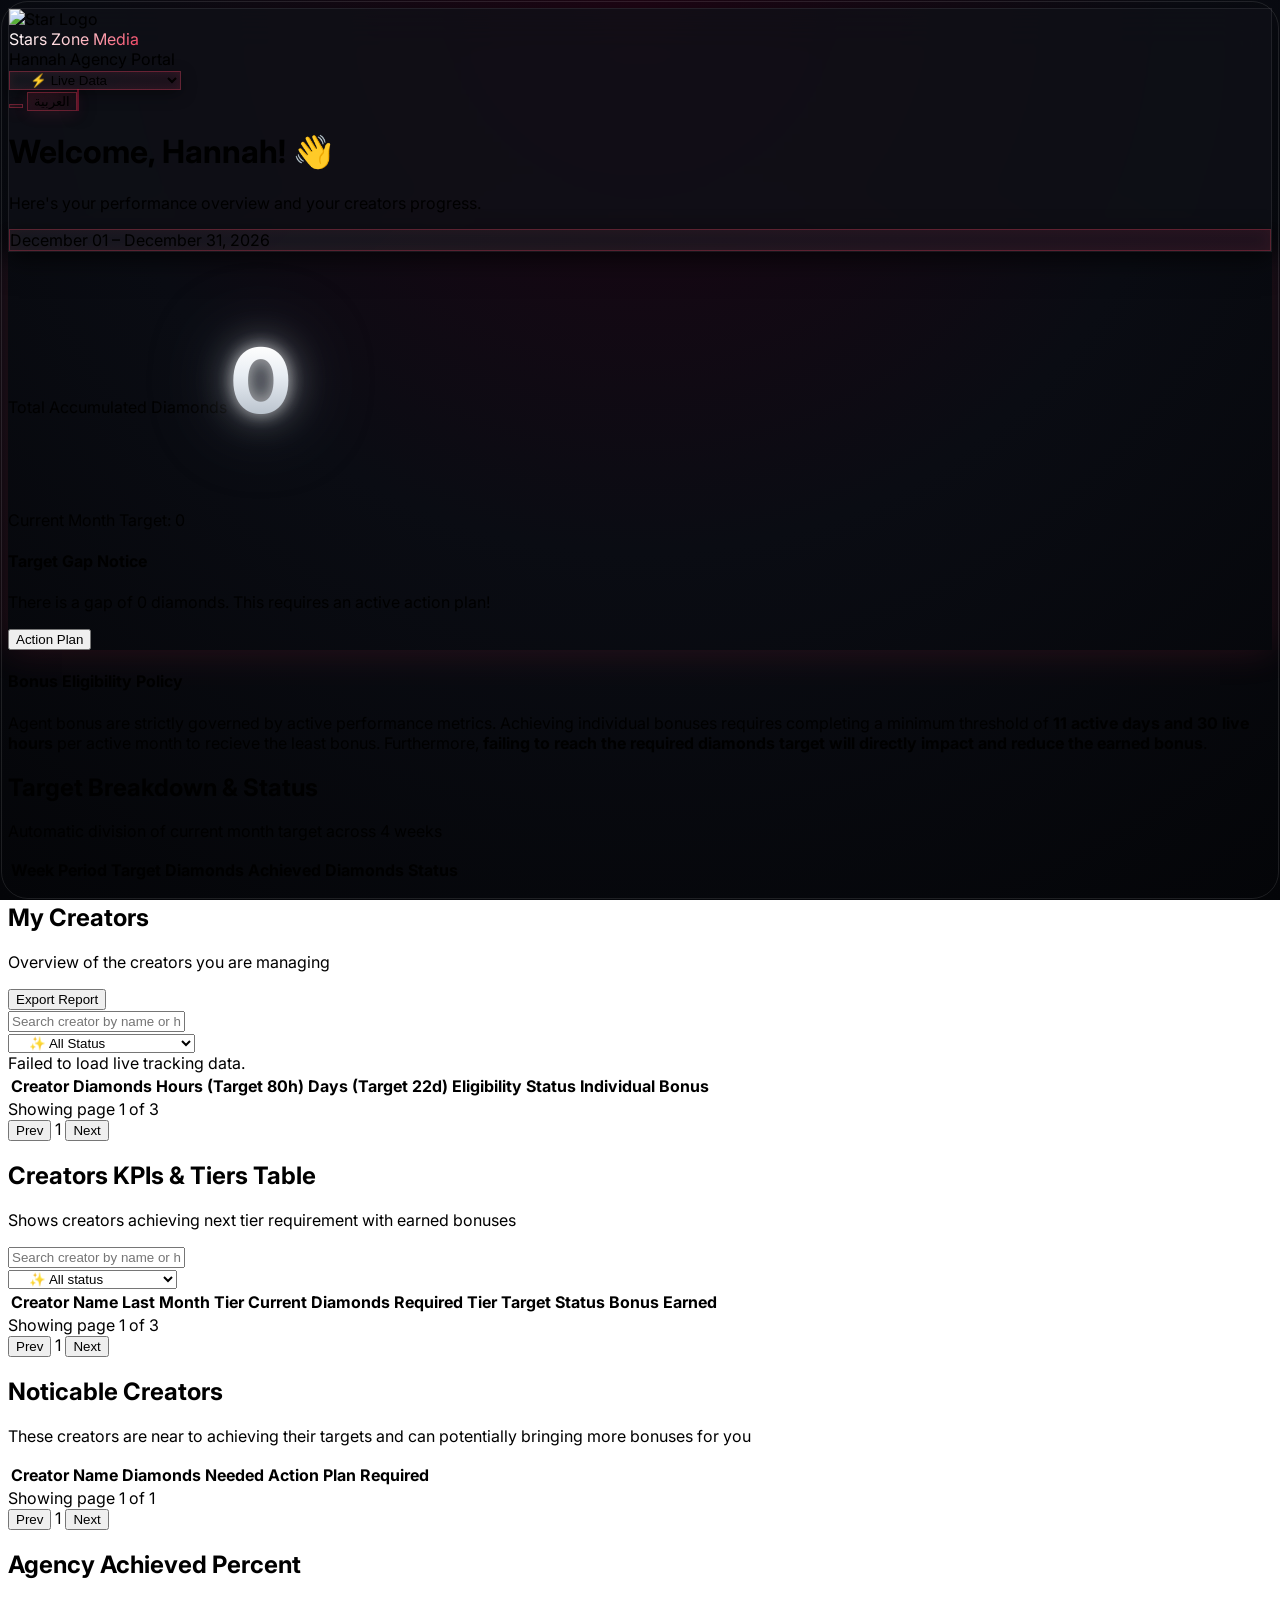
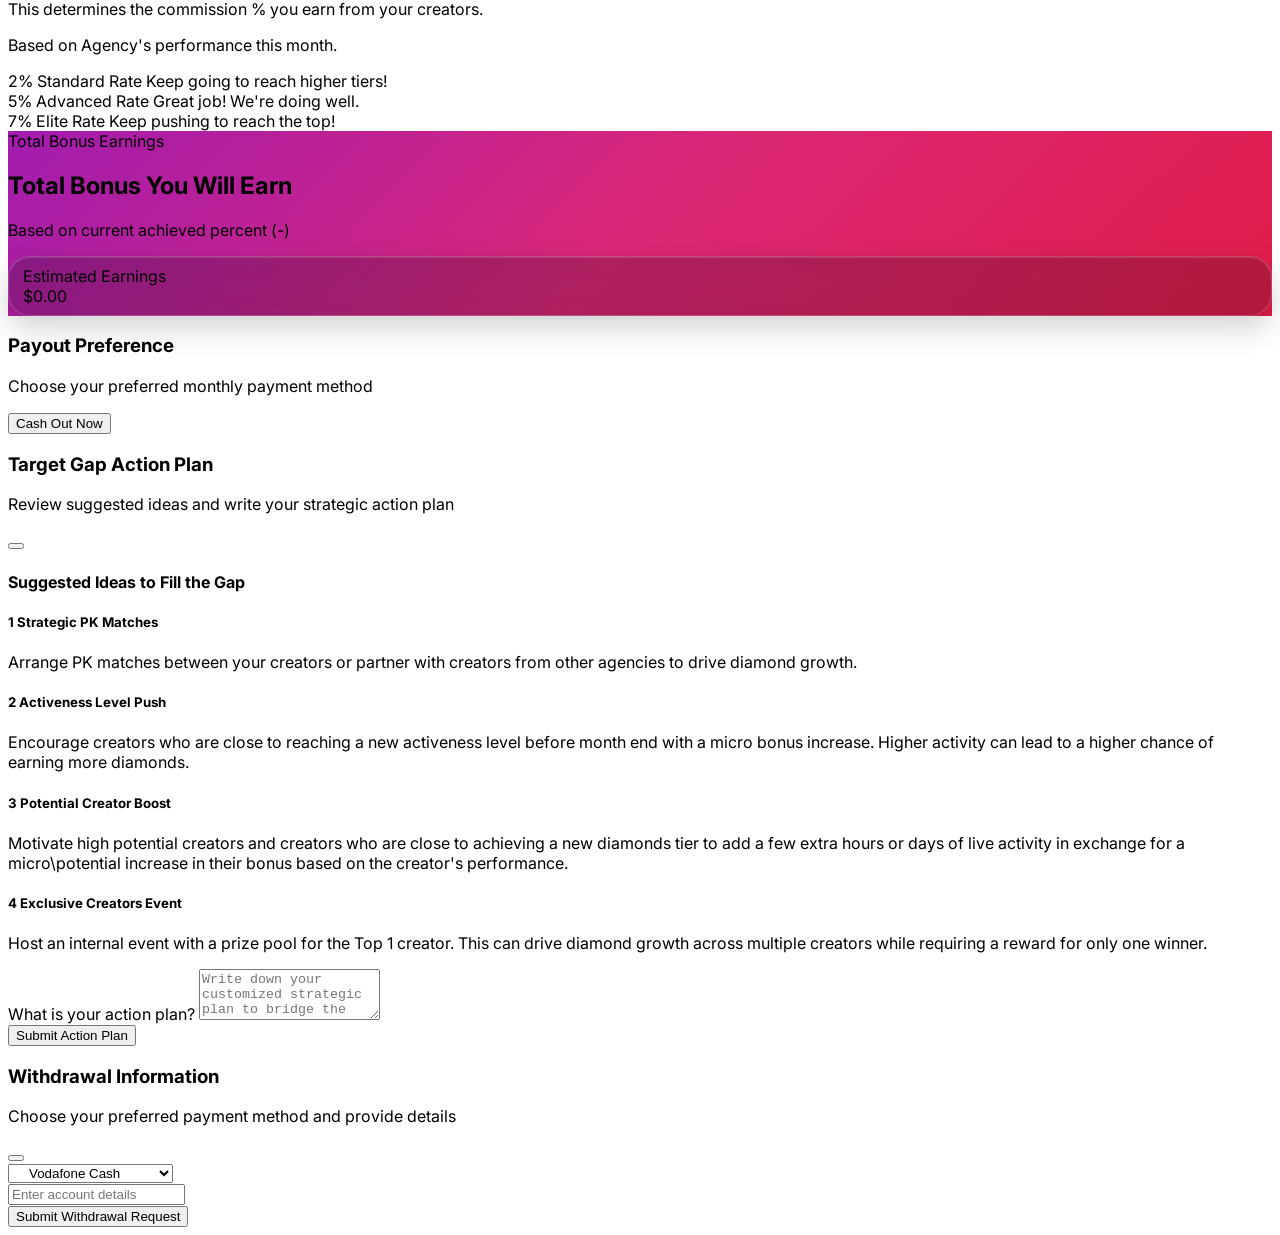
==== commit 090b04c0: "Update agentdashboard.html" ====
--- a/agentdashboard.html
+++ b/agentdashboard.html
@@ -465,7 +465,7 @@
                                 </p>
                             </div>
                         </div>
-                        <button onclick="openActionPlanModal()" class="bg-gradient-to-r from-rose-600 via-pink-600 to-rose-700 hover:from-rose-700 hover:to-pink-700 text-white font-black text-xs px-4 py-2.5 rounded-xl transition cursor-pointer flex items-center gap-2 shadow-[0_0_15px_rgba(244,63,94,0.4)] border border-rose-400/40 shrink-0">
+                        <button id="action-plan-button" onclick="openActionPlanModal()" class="bg-gradient-to-r from-rose-600 via-pink-600 to-rose-700 hover:from-rose-700 hover:to-pink-700 text-white font-black text-xs px-4 py-2.5 rounded-xl transition cursor-pointer flex items-center gap-2 shadow-[0_0_15px_rgba(244,63,94,0.4)] border border-rose-400/40 shrink-0">
                             <i data-lucide="sparkles" class="w-4 h-4 text-rose-200"></i>
                             <span>Action Plan</span>
                         </button>
@@ -906,7 +906,7 @@
             'haidysheriff', 'roor.e.33', 'hazemreda6269', 'fz3a_gaming',
             'peterholom', 'dr.khaloof', 'farawlh77', 'gfx.forex.ku',
             'xxxsharkx', 'basmalaibrahem8', 'doniadarwishh', 'asma_mohamed62',
-            'rama59.f', 'elsokre25', 'rewan6103'
+            'rama59.f', 'elsokre25', 'rewanshireff'
         ];
 
         let creatorsData = [];
@@ -1089,18 +1089,63 @@
             return { tier: "Tier 1", threshold: 0, nextThreshold: 100000 };
         }
 
-        function checkTargetGap() {
-            const gapContainer = document.getElementById('gap-alert-container');
-            const gapSpan = document.getElementById('gap-value-span');
-            
-            if (calculatedGlobalTarget > globalDiamondsSum) {
-                const gapAmount = calculatedGlobalTarget - globalDiamondsSum;
-                gapSpan.innerText = gapAmount.toLocaleString('en-US') + " 💎";
-                gapContainer.classList.remove('hidden');
-            } else {
-                gapContainer.classList.add('hidden');
-            }
-        }
+     function checkTargetGap() {
+    const gapContainer = document.getElementById('gap-alert-container');
+    const gapSpan = document.getElementById('gap-value-span');
+
+    const selectedMonth = document.getElementById('month-select')?.value || 'live';
+    const gapTitle = gapContainer.querySelector('h4');
+    const gapDescription = document.getElementById('gap-description-text');
+    const actionPlanButton = document.getElementById('action-plan-button');
+
+    let isCompletedPreviousMonth = false;
+
+   if (selectedMonth !== 'live') {
+    const monthMap = {
+        'july_26': { month: 6, year: 2026 },
+        'august_26': { month: 7, year: 2026 },
+        'september_26': { month: 8, year: 2026 },
+        'october_26': { month: 9, year: 2026 },
+        'november_26': { month: 10, year: 2026 },
+        'december_26': { month: 11, year: 2026 }
+    };
+
+    if (monthMap[selectedMonth]) {
+        const { month, year } = monthMap[selectedMonth];
+
+        const monthEnd = new Date(
+            year,
+            month + 1,
+            0,
+            23,
+            59,
+            59,
+            999
+        );
+
+        isCompletedPreviousMonth = new Date() > monthEnd;
+    }
+}
+    
+    if (calculatedGlobalTarget > globalDiamondsSum) {
+        const gapAmount = calculatedGlobalTarget - globalDiamondsSum;
+
+        gapSpan.innerText = gapAmount.toLocaleString('en-US') + " 💎";
+
+        if (isCompletedPreviousMonth) {
+            if (actionPlanButton) actionPlanButton.classList.add('hidden');
+            gapTitle.innerText = "Target Not Achieved";
+
+            gapDescription.innerHTML =
+                `The target was not achieved with Gap: <span id="gap-value-span" class="font-bold text-white underline">${gapAmount.toLocaleString('en-US')} 💎</span>`;
+        }
+
+        gapContainer.classList.remove('hidden');
+    } else {
+        if (actionPlanButton) actionPlanButton.classList.remove('hidden');
+        gapContainer.classList.add('hidden');
+    }
+}
 
         // أتمتة جدول الأسابيع الأربعة وحالة الـ Processing أو Achieved
         function renderWeeklyBreakdownTable() {
@@ -1343,53 +1388,185 @@
             }
         }
 
+        // Data-loading helpers: keep the existing dashboard/UI behavior while making
+        // month calculation, numeric parsing, request timing, and stale responses reliable.
+        let dataRequestSequence = 0;
+
+        const dashboardMonthNames = [
+            "january", "february", "march", "april", "may", "june",
+            "july", "august", "september", "october", "november", "december"
+        ];
+
+        const dashboardMonthIndexes = {
+            january: 0, february: 1, march: 2, april: 3, may: 4, june: 5,
+            july: 6, august: 7, september: 8, october: 9, november: 10, december: 11
+        };
+
+        function getPreviousMonthKey(selectedMonth) {
+            // Live Data always uses the actual calendar month immediately before the current month.
+            if (selectedMonth === "live") {
+                const now = new Date();
+                let monthIndex = now.getMonth() - 1;
+                let year = now.getFullYear();
+
+                if (monthIndex < 0) {
+                    monthIndex = 11;
+                    year -= 1;
+                }
+
+                return `${dashboardMonthNames[monthIndex]}_${String(year).slice(-2)}`;
+            }
+
+            // Historical selections use values such as "october_26".
+            // Convert the month NAME to its numeric index instead of parseInt("october").
+            const monthParts = String(selectedMonth).toLowerCase().split('_');
+            if (monthParts.length !== 2) {
+                return "";
+            }
+
+            const monthName = monthParts[0];
+            let monthIndex = dashboardMonthIndexes[monthName];
+            let year = Number(monthParts[1]) + 2000;
+
+            if (!Number.isInteger(monthIndex) || !Number.isFinite(year)) {
+                return "";
+            }
+
+            monthIndex -= 1;
+            if (monthIndex < 0) {
+                monthIndex = 11;
+                year -= 1;
+            }
+
+            return `${dashboardMonthNames[monthIndex]}_${String(year).slice(-2)}`;
+        }
+
+        function parseDiamondValue(value) {
+            if (typeof value === "number" && Number.isFinite(value)) {
+                return value;
+            }
+
+            const normalized = String(value ?? "")
+                .trim()
+                .replace(/,/g, "")
+                .toUpperCase();
+
+            if (!normalized) return 0;
+
+            const match = normalized.match(/(-?\d+(?:\.\d+)?)\s*([KMB])?/);
+            if (!match) return 0;
+
+            const numberValue = Number(match[1]);
+            if (!Number.isFinite(numberValue)) return 0;
+
+            const multiplier = {
+                K: 1e3,
+                M: 1e6,
+                B: 1e9
+            }[match[2]] || 1;
+
+            return numberValue * multiplier;
+        }
+
+        async function fetchJsonWithTimeout(url, timeoutMs = 15000) {
+            const controller = new AbortController();
+            const timeoutId = setTimeout(() => controller.abort(), timeoutMs);
+
+            try {
+                const response = await fetch(url, {
+                    cache: "no-store",
+                    signal: controller.signal
+                });
+
+                if (!response.ok) {
+                    throw new Error(`HTTP ${response.status}`);
+                }
+
+                return await response.json();
+            } finally {
+                clearTimeout(timeoutId);
+            }
+        }
+
+        async function fetchWithRetry(url, attempts = 2) {
+            let lastError;
+
+            for (let attempt = 1; attempt <= attempts; attempt++) {
+                try {
+                    return await fetchJsonWithTimeout(url);
+                } catch (error) {
+                    lastError = error;
+                    if (attempt < attempts) {
+                        // Small delay before one retry for transient mobile/network failures.
+                        await new Promise(resolve => setTimeout(resolve, 350));
+                    }
+                }
+            }
+
+            throw lastError || new Error("Request failed");
+        }
+
         async function fetchLiveSheetData() {
+            const requestId = ++dataRequestSequence;
+
             try {
-                let detectedPercent = ""; 
-                globalDiamondsSum = 0; 
+                let detectedPercent = "";
+                globalDiamondsSum = 0;
                 let prevMonthDiamondsSum = 0;
                 totalCreatorsBonusGlobal = 0;
                 globalDeductionAmount = 0;
                 globalDeductionReason = "";
 
                 const selectedMonth = document.getElementById('month-select') ? document.getElementById('month-select').value : 'live';
-                
-                let previousMonthKey = "july_26";
-                if (selectedMonth === "september_26") previousMonthKey = "august_26";
-                else if (selectedMonth === "october_26") previousMonthKey = "september_26";
-                else if (selectedMonth === "november_26") previousMonthKey = "october_26";
-                else if (selectedMonth === "december_26") previousMonthKey = "november_26";
+
+                // The current-month target ALWAYS remains:
+                // previous month's TOTAL accumulated diamonds × 1.15.
+                const previousMonthKey = getPreviousMonthKey(selectedMonth);
+                if (!previousMonthKey) {
+                    throw new Error(`Unable to determine previous month for: ${selectedMonth}`);
+                }
 
                 const fetchPromises = targetCreators.map(async (creatorId) => {
-                    try {
-                        const currentRes = await fetch(`${APPS_SCRIPT_URL}?id=${encodeURIComponent(creatorId)}&month=${encodeURIComponent(selectedMonth)}`);
-                        const currentJson = await currentRes.json();
-                        
-                        const prevRes = await fetch(`${APPS_SCRIPT_URL}?id=${encodeURIComponent(creatorId)}&month=${encodeURIComponent(previousMonthKey)}`);
-                        const prevJson = await prevRes.json();
-                        
-                        let currentData = (currentJson.status === "success" && currentJson.data) ? currentJson.data : {};
-                        let prevData = (prevJson.status === "success" && prevJson.data) ? prevJson.data : {};
-
-                        let rawPrevDiamonds = String(prevData.Diamonds || "0").replace(/[^0-9kK.]/g, '');
-                        let lastMonthDiamonds = parseFloat(rawPrevDiamonds) || 0;
-                        if (/k/i.test(rawPrevDiamonds)) lastMonthDiamonds *= 1000;
-
-                        return {
-                            ...currentData,
-                            creator_name: currentData.creator_name || creatorId,
-                            LastMonthDiamonds: lastMonthDiamonds,
-                            AgencyPercent: currentData.AgencyPercent || prevData.AgencyPercent,
-                            DeductionAmount: currentData.DeductionAmount || 0,
-                            DeductionReasonNew: currentData.DeductionReasonNew || ""
-                        };
-                    } catch (e) {
-                        console.error(`Error for ${creatorId}:`, e);
+                    const currentUrl = `${APPS_SCRIPT_URL}?id=${encodeURIComponent(creatorId)}&month=${encodeURIComponent(selectedMonth)}`;
+                    const previousUrl = `${APPS_SCRIPT_URL}?id=${encodeURIComponent(creatorId)}&month=${encodeURIComponent(previousMonthKey)}`;
+
+                    // Fetch current and previous month at the same time for each creator.
+                    // This preserves the same data while removing unnecessary sequential waiting.
+                    const [currentJson, prevJson] = await Promise.all([
+                        fetchWithRetry(currentUrl),
+                        fetchWithRetry(previousUrl)
+                    ]);
+
+                    if (currentJson.status !== "success" || !currentJson.data) {
+                        throw new Error(`Current-month data unavailable for ${creatorId}`);
                     }
-                    return null;
+
+                    if (prevJson.status !== "success" || !prevJson.data) {
+                        throw new Error(`Previous-month data unavailable for ${creatorId}`);
+                    }
+
+                    const currentData = currentJson.data;
+                    const prevData = prevJson.data;
+                    const lastMonthDiamonds = parseDiamondValue(prevData.Diamonds);
+
+                    return {
+                        ...currentData,
+                        creator_name: currentData.creator_name || creatorId,
+                        LastMonthDiamonds: lastMonthDiamonds,
+                        AgencyPercent: currentData.AgencyPercent ?? "",
+                        DeductionAmount: currentData.DeductionAmount || 0,
+                        DeductionReasonNew: currentData.DeductionReasonNew || ""
+                    };
                 });
 
                 const rawResults = await Promise.all(fetchPromises);
+
+                // If another load started while this one was running, do not let the older
+                // response overwrite the newer month/data selection.
+                if (requestId !== dataRequestSequence) {
+                    return;
+                }
+
                 const validResult = rawResults.find(r => r && r.AgencyPercent);
                 if (validResult) detectedPercent = validResult.AgencyPercent;
 
@@ -1401,53 +1578,57 @@
 
                 creatorsData = targetCreators.map((creatorId, index) => {
                     const d = rawResults[index];
-                    if (d) {
-                        const rawDiamonds = String(d.Diamonds || "0").replace(/[^0-9kK.]/g, '');
-                        let numericDiamonds = parseFloat(rawDiamonds) || 0;
-                        if (/k/i.test(rawDiamonds)) numericDiamonds *= 1000;
-
-                        globalDiamondsSum += numericDiamonds; 
-                        let lastMonthDiamonds = d.LastMonthDiamonds || 0;
-                        prevMonthDiamondsSum += lastMonthDiamonds;
-
-                        const hoursVal = parseFloat(d.Hours) || 0;
-                        const daysVal = parseInt(d.Days) || 0;
-                        let individualBonus = calculateIndividualBonus(numericDiamonds, hoursVal, daysVal, detectedPercent);
-                        totalCreatorsBonusGlobal += individualBonus;
-
-                        return {
-                            name: d.creator_name || creatorId,
-                            handle: "@" + creatorId,
-                            diamonds: d.Diamonds || "0",
-                            numericDiamonds: numericDiamonds,
-                            lastMonthDiamonds: lastMonthDiamonds,
-                            hoursVal: hoursVal,
-                            daysVal: daysVal,
-                            bonus: "$" + individualBonus.toFixed(2)
-                        };
-                    }
-                    return { name: creatorId, handle: "@" + creatorId, diamonds: "0", numericDiamonds: 0, lastMonthDiamonds: 0, hoursVal: 0, daysVal: 0, bonus: "$0.00" };
+                    const numericDiamonds = parseDiamondValue(d.Diamonds);
+
+                    globalDiamondsSum += numericDiamonds;
+
+                    // This is the accumulated diamonds total from the PREVIOUS month.
+                    // It is used only for calculating the current month's target.
+                    const lastMonthDiamonds = Number.isFinite(d.LastMonthDiamonds) ? d.LastMonthDiamonds : 0;
+                    prevMonthDiamondsSum += lastMonthDiamonds;
+
+                    const hoursVal = parseFloat(d.Hours) || 0;
+                    const daysVal = parseInt(d.Days) || 0;
+                    const individualBonus = calculateIndividualBonus(numericDiamonds, hoursVal, daysVal, detectedPercent);
+                    totalCreatorsBonusGlobal += individualBonus;
+
+                    return {
+                        name: d.creator_name || creatorId,
+                        handle: "@" + creatorId,
+                        diamonds: d.Diamonds || "0",
+                        numericDiamonds: numericDiamonds,
+                        lastMonthDiamonds: lastMonthDiamonds,
+                        hoursVal: hoursVal,
+                        daysVal: daysVal,
+                        bonus: "$" + individualBonus.toFixed(2)
+                    };
                 });
-                
+
                 updateAgencyPercentUI(detectedPercent);
-                
+
+                // IMPORTANT: Current month target = PREVIOUS MONTH'S TOTAL ACCUMULATED DIAMONDS × 1.15.
+                // Example: October target = September total accumulated diamonds × 1.15.
                 calculatedGlobalTarget = Math.round(prevMonthDiamondsSum * 1.15);
 
                 document.getElementById('total-diamonds-counter').innerText = globalDiamondsSum.toLocaleString('en-US');
                 document.getElementById('target-diamonds-value').innerText = calculatedGlobalTarget.toLocaleString('en-US') + " 💎";
-                
+
                 updateTotalBonusDisplay();
-                
+
                 document.getElementById('loading-spinner').classList.add('hidden');
                 document.getElementById('table-container').classList.remove('hidden');
-                
-                handleFilterChange(); 
+
+                handleFilterChange();
                 handleKPIFilterChange();
                 updateNoticableCreatorsTable();
                 renderWeeklyBreakdownTable();
                 checkTargetGap();
             } catch (err) {
+                // Never convert a failed creator request into zero diamonds.
+                // Keep the existing UI behavior/message, but stop the load instead of publishing incorrect totals.
                 console.error("Fetch error:", err);
+                if (requestId !== dataRequestSequence) return;
+
                 document.getElementById('loading-spinner').innerText = "Failed to load live tracking data.";
             }
         }
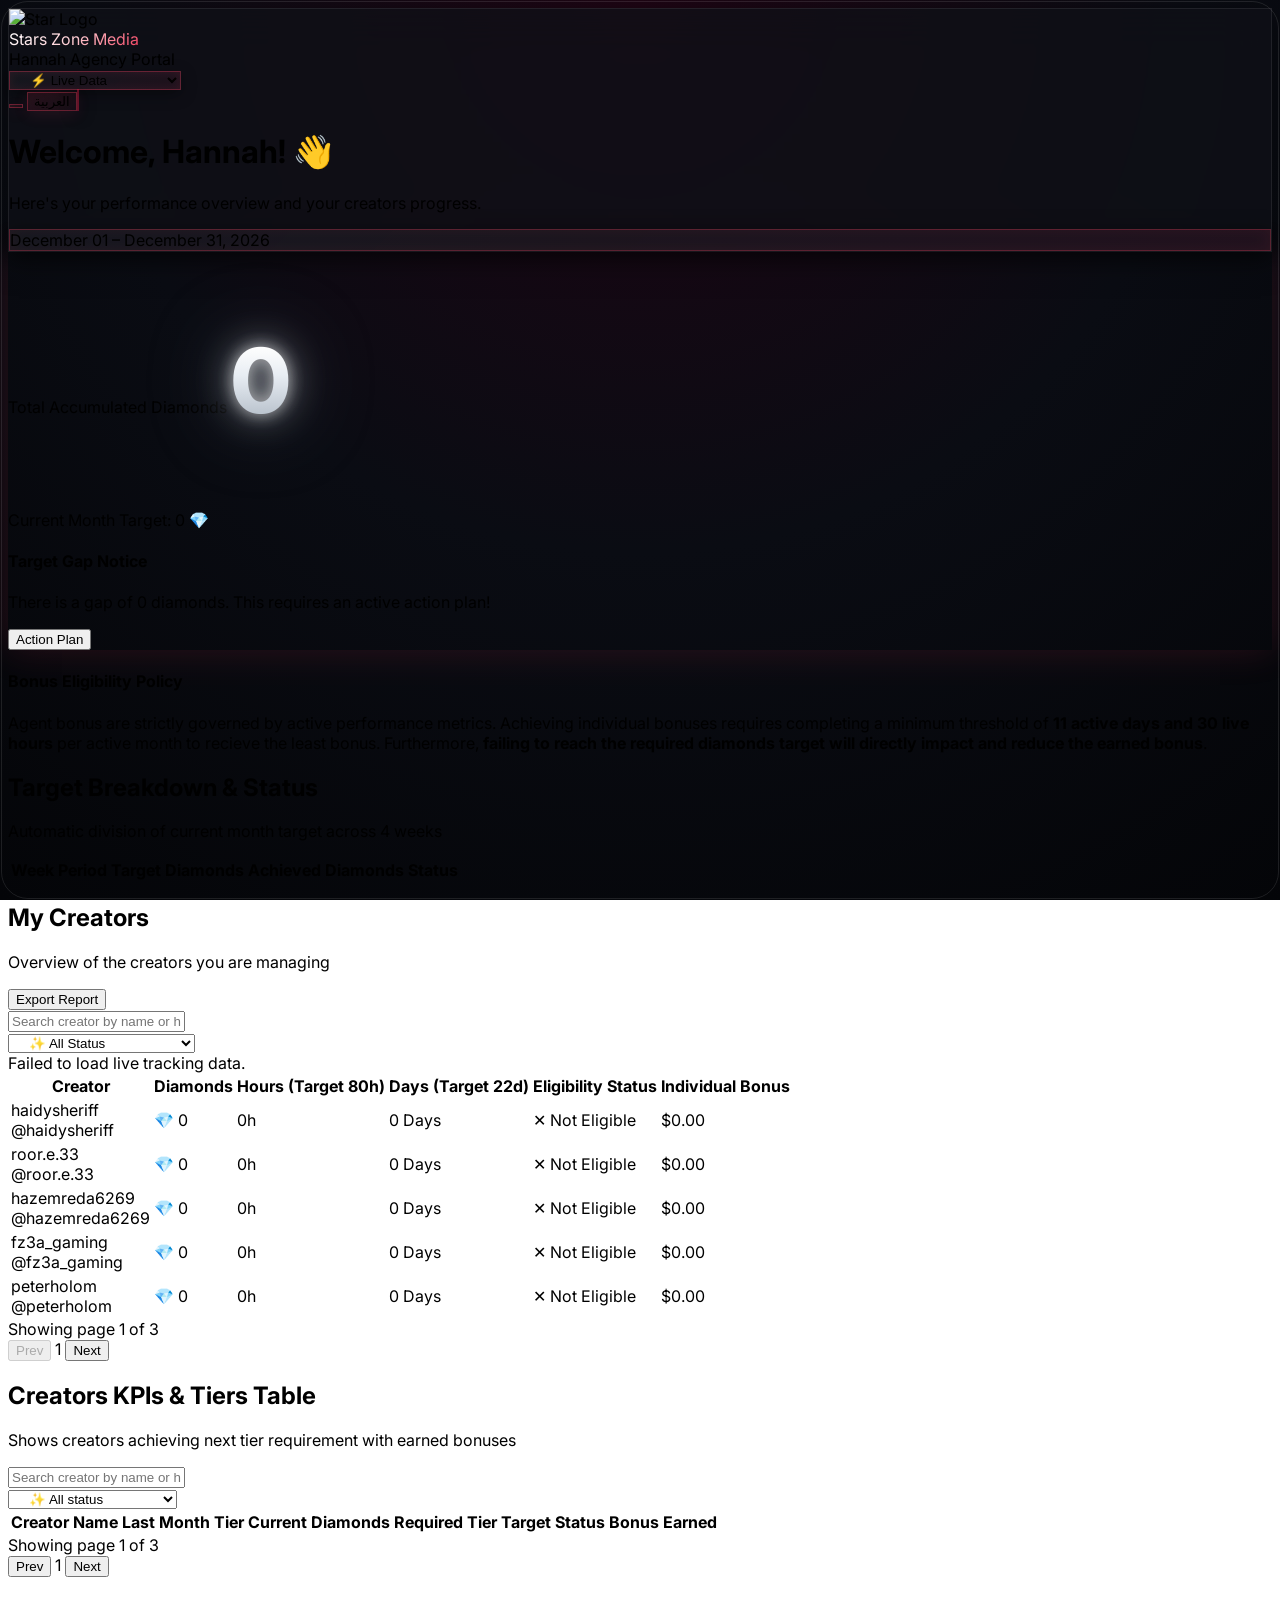
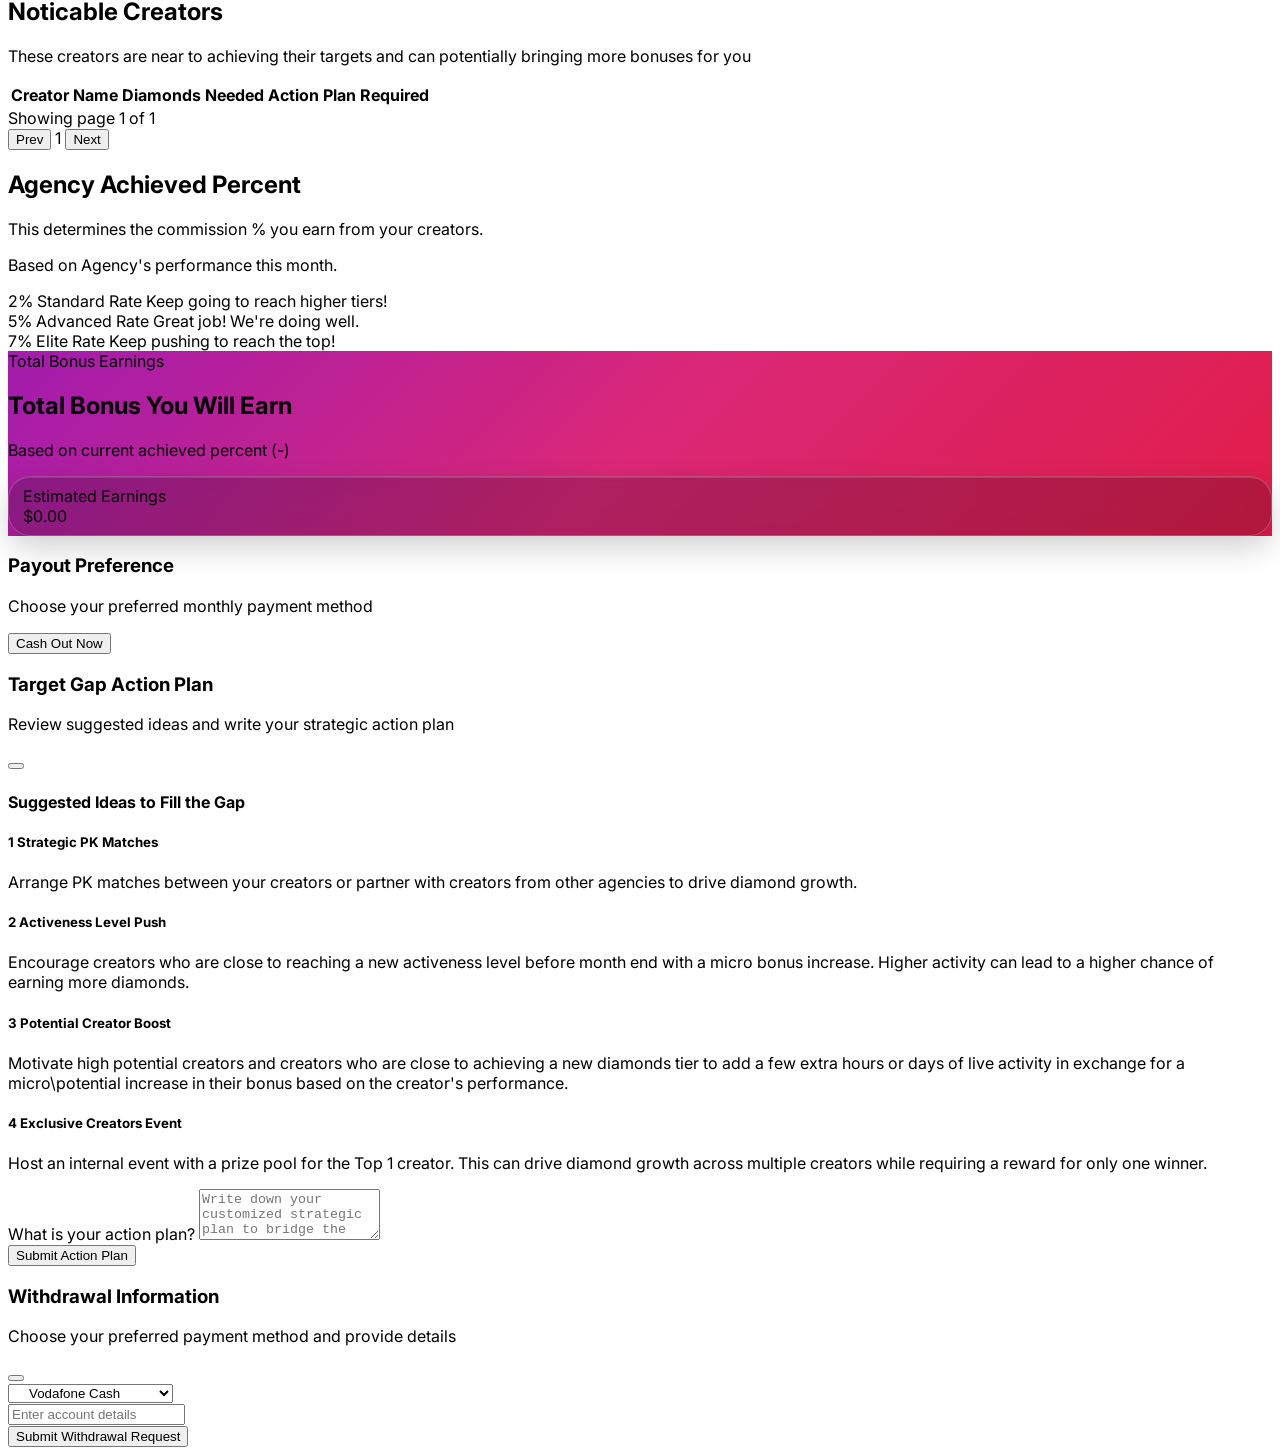
==== commit 5ba59153: "Update agentdashboard.html" ====
--- a/agentdashboard.html
+++ b/agentdashboard.html
@@ -1388,185 +1388,85 @@
             }
         }
 
-        // Data-loading helpers: keep the existing dashboard/UI behavior while making
-        // month calculation, numeric parsing, request timing, and stale responses reliable.
-        let dataRequestSequence = 0;
-
-        const dashboardMonthNames = [
-            "january", "february", "march", "april", "may", "june",
-            "july", "august", "september", "october", "november", "december"
-        ];
-
-        const dashboardMonthIndexes = {
-            january: 0, february: 1, march: 2, april: 3, may: 4, june: 5,
-            july: 6, august: 7, september: 8, october: 9, november: 10, december: 11
-        };
-
-        function getPreviousMonthKey(selectedMonth) {
-            // Live Data always uses the actual calendar month immediately before the current month.
-            if (selectedMonth === "live") {
-                const now = new Date();
-                let monthIndex = now.getMonth() - 1;
-                let year = now.getFullYear();
-
-                if (monthIndex < 0) {
-                    monthIndex = 11;
-                    year -= 1;
-                }
-
-                return `${dashboardMonthNames[monthIndex]}_${String(year).slice(-2)}`;
-            }
-
-            // Historical selections use values such as "october_26".
-            // Convert the month NAME to its numeric index instead of parseInt("october").
-            const monthParts = String(selectedMonth).toLowerCase().split('_');
-            if (monthParts.length !== 2) {
-                return "";
-            }
-
-            const monthName = monthParts[0];
-            let monthIndex = dashboardMonthIndexes[monthName];
-            let year = Number(monthParts[1]) + 2000;
-
-            if (!Number.isInteger(monthIndex) || !Number.isFinite(year)) {
-                return "";
-            }
-
-            monthIndex -= 1;
-            if (monthIndex < 0) {
-                monthIndex = 11;
-                year -= 1;
-            }
-
-            return `${dashboardMonthNames[monthIndex]}_${String(year).slice(-2)}`;
-        }
-
-        function parseDiamondValue(value) {
-            if (typeof value === "number" && Number.isFinite(value)) {
-                return value;
-            }
-
-            const normalized = String(value ?? "")
-                .trim()
-                .replace(/,/g, "")
-                .toUpperCase();
-
-            if (!normalized) return 0;
-
-            const match = normalized.match(/(-?\d+(?:\.\d+)?)\s*([KMB])?/);
-            if (!match) return 0;
-
-            const numberValue = Number(match[1]);
-            if (!Number.isFinite(numberValue)) return 0;
-
-            const multiplier = {
-                K: 1e3,
-                M: 1e6,
-                B: 1e9
-            }[match[2]] || 1;
-
-            return numberValue * multiplier;
-        }
-
-        async function fetchJsonWithTimeout(url, timeoutMs = 15000) {
-            const controller = new AbortController();
-            const timeoutId = setTimeout(() => controller.abort(), timeoutMs);
-
+        async function fetchLiveSheetData() {
             try {
-                const response = await fetch(url, {
-                    cache: "no-store",
-                    signal: controller.signal
-                });
-
-                if (!response.ok) {
-                    throw new Error(`HTTP ${response.status}`);
-                }
-
-                return await response.json();
-            } finally {
-                clearTimeout(timeoutId);
-            }
-        }
-
-        async function fetchWithRetry(url, attempts = 2) {
-            let lastError;
-
-            for (let attempt = 1; attempt <= attempts; attempt++) {
-                try {
-                    return await fetchJsonWithTimeout(url);
-                } catch (error) {
-                    lastError = error;
-                    if (attempt < attempts) {
-                        // Small delay before one retry for transient mobile/network failures.
-                        await new Promise(resolve => setTimeout(resolve, 350));
-                    }
-                }
-            }
-
-            throw lastError || new Error("Request failed");
-        }
-
-        async function fetchLiveSheetData() {
-            const requestId = ++dataRequestSequence;
-
-            try {
-                let detectedPercent = "";
-                globalDiamondsSum = 0;
+                let detectedPercent = ""; 
+                globalDiamondsSum = 0; 
                 let prevMonthDiamondsSum = 0;
                 totalCreatorsBonusGlobal = 0;
                 globalDeductionAmount = 0;
                 globalDeductionReason = "";
 
                 const selectedMonth = document.getElementById('month-select') ? document.getElementById('month-select').value : 'live';
-
-                // The current-month target ALWAYS remains:
-                // previous month's TOTAL accumulated diamonds × 1.15.
-                const previousMonthKey = getPreviousMonthKey(selectedMonth);
-                if (!previousMonthKey) {
-                    throw new Error(`Unable to determine previous month for: ${selectedMonth}`);
+                
+                // Automatically determine the previous month from the selected calendar month
+                let previousMonthKey = "july_26";
+                if (selectedMonth !== "live") {
+                    const monthParts = selectedMonth.split('_');
+                    if (monthParts.length === 2) {
+                        let monthIndex = parseInt(monthParts[0], 10) - 1;
+                        let year = parseInt(monthParts[1], 10) + 2000;
+
+                        if (!isNaN(monthIndex) && !isNaN(year)) {
+                            monthIndex -= 1;
+                            if (monthIndex < 0) {
+                                monthIndex = 11;
+                                year -= 1;
+                            }
+
+                            const monthNames = [
+                                "january", "february", "march", "april", "may", "june",
+                                "july", "august", "september", "october", "november", "december"
+                            ];
+                            previousMonthKey = `${monthNames[monthIndex]}_${String(year).slice(-2)}`;
+                        }
+                    }
+                } else {
+                    // Live Data uses the real current month and therefore its real previous month
+                    const now = new Date();
+                    let monthIndex = now.getMonth() - 1;
+                    let year = now.getFullYear();
+                    if (monthIndex < 0) {
+                        monthIndex = 11;
+                        year -= 1;
+                    }
+                    const monthNames = [
+                        "january", "february", "march", "april", "may", "june",
+                        "july", "august", "september", "october", "november", "december"
+                    ];
+                    previousMonthKey = `${monthNames[monthIndex]}_${String(year).slice(-2)}`;
                 }
 
                 const fetchPromises = targetCreators.map(async (creatorId) => {
-                    const currentUrl = `${APPS_SCRIPT_URL}?id=${encodeURIComponent(creatorId)}&month=${encodeURIComponent(selectedMonth)}`;
-                    const previousUrl = `${APPS_SCRIPT_URL}?id=${encodeURIComponent(creatorId)}&month=${encodeURIComponent(previousMonthKey)}`;
-
-                    // Fetch current and previous month at the same time for each creator.
-                    // This preserves the same data while removing unnecessary sequential waiting.
-                    const [currentJson, prevJson] = await Promise.all([
-                        fetchWithRetry(currentUrl),
-                        fetchWithRetry(previousUrl)
-                    ]);
-
-                    if (currentJson.status !== "success" || !currentJson.data) {
-                        throw new Error(`Current-month data unavailable for ${creatorId}`);
+                    try {
+                        const currentRes = await fetch(`${APPS_SCRIPT_URL}?id=${encodeURIComponent(creatorId)}&month=${encodeURIComponent(selectedMonth)}`);
+                        const currentJson = await currentRes.json();
+                        
+                        const prevRes = await fetch(`${APPS_SCRIPT_URL}?id=${encodeURIComponent(creatorId)}&month=${encodeURIComponent(previousMonthKey)}`);
+                        const prevJson = await prevRes.json();
+                        
+                        let currentData = (currentJson.status === "success" && currentJson.data) ? currentJson.data : {};
+                        let prevData = (prevJson.status === "success" && prevJson.data) ? prevJson.data : {};
+
+                        let rawPrevDiamonds = String(prevData.Diamonds || "0").replace(/[^0-9kK.]/g, '');
+                        let lastMonthDiamonds = parseFloat(rawPrevDiamonds) || 0;
+                        if (/k/i.test(rawPrevDiamonds)) lastMonthDiamonds *= 1000;
+
+                        return {
+                            ...currentData,
+                            creator_name: currentData.creator_name || creatorId,
+                            LastMonthDiamonds: lastMonthDiamonds,
+                            AgencyPercent: currentData.AgencyPercent ?? "",
+                            DeductionAmount: currentData.DeductionAmount || 0,
+                            DeductionReasonNew: currentData.DeductionReasonNew || ""
+                        };
+                    } catch (e) {
+                        console.error(`Error for ${creatorId}:`, e);
                     }
-
-                    if (prevJson.status !== "success" || !prevJson.data) {
-                        throw new Error(`Previous-month data unavailable for ${creatorId}`);
-                    }
-
-                    const currentData = currentJson.data;
-                    const prevData = prevJson.data;
-                    const lastMonthDiamonds = parseDiamondValue(prevData.Diamonds);
-
-                    return {
-                        ...currentData,
-                        creator_name: currentData.creator_name || creatorId,
-                        LastMonthDiamonds: lastMonthDiamonds,
-                        AgencyPercent: currentData.AgencyPercent ?? "",
-                        DeductionAmount: currentData.DeductionAmount || 0,
-                        DeductionReasonNew: currentData.DeductionReasonNew || ""
-                    };
+                    return null;
                 });
 
                 const rawResults = await Promise.all(fetchPromises);
-
-                // If another load started while this one was running, do not let the older
-                // response overwrite the newer month/data selection.
-                if (requestId !== dataRequestSequence) {
-                    return;
-                }
-
                 const validResult = rawResults.find(r => r && r.AgencyPercent);
                 if (validResult) detectedPercent = validResult.AgencyPercent;
 
@@ -1578,57 +1478,56 @@
 
                 creatorsData = targetCreators.map((creatorId, index) => {
                     const d = rawResults[index];
-                    const numericDiamonds = parseDiamondValue(d.Diamonds);
-
-                    globalDiamondsSum += numericDiamonds;
-
-                    // This is the accumulated diamonds total from the PREVIOUS month.
-                    // It is used only for calculating the current month's target.
-                    const lastMonthDiamonds = Number.isFinite(d.LastMonthDiamonds) ? d.LastMonthDiamonds : 0;
-                    prevMonthDiamondsSum += lastMonthDiamonds;
-
-                    const hoursVal = parseFloat(d.Hours) || 0;
-                    const daysVal = parseInt(d.Days) || 0;
-                    const individualBonus = calculateIndividualBonus(numericDiamonds, hoursVal, daysVal, detectedPercent);
-                    totalCreatorsBonusGlobal += individualBonus;
-
-                    return {
-                        name: d.creator_name || creatorId,
-                        handle: "@" + creatorId,
-                        diamonds: d.Diamonds || "0",
-                        numericDiamonds: numericDiamonds,
-                        lastMonthDiamonds: lastMonthDiamonds,
-                        hoursVal: hoursVal,
-                        daysVal: daysVal,
-                        bonus: "$" + individualBonus.toFixed(2)
-                    };
+                    if (d) {
+                        const rawDiamonds = String(d.Diamonds || "0").replace(/[^0-9kK.]/g, '');
+                        let numericDiamonds = parseFloat(rawDiamonds) || 0;
+                        if (/k/i.test(rawDiamonds)) numericDiamonds *= 1000;
+
+                        globalDiamondsSum += numericDiamonds; 
+                        let lastMonthDiamonds = d.LastMonthDiamonds || 0;
+                        prevMonthDiamondsSum += lastMonthDiamonds;
+
+                        const hoursVal = parseFloat(d.Hours) || 0;
+                        const daysVal = parseInt(d.Days) || 0;
+                        let individualBonus = calculateIndividualBonus(numericDiamonds, hoursVal, daysVal, detectedPercent);
+                        totalCreatorsBonusGlobal += individualBonus;
+
+                        return {
+                            name: d.creator_name || creatorId,
+                            handle: "@" + creatorId,
+                            diamonds: d.Diamonds || "0",
+                            numericDiamonds: numericDiamonds,
+                            lastMonthDiamonds: lastMonthDiamonds,
+                            hoursVal: hoursVal,
+                            daysVal: daysVal,
+                            bonus: "$" + individualBonus.toFixed(2)
+                        };
+                    }
+                    return { name: creatorId, handle: "@" + creatorId, diamonds: "0", numericDiamonds: 0, lastMonthDiamonds: 0, hoursVal: 0, daysVal: 0, bonus: "$0.00" };
                 });
-
+                
                 updateAgencyPercentUI(detectedPercent);
-
-                // IMPORTANT: Current month target = PREVIOUS MONTH'S TOTAL ACCUMULATED DIAMONDS × 1.15.
-                // Example: October target = September total accumulated diamonds × 1.15.
+                
+                // Automatically use the Previous Month Target and add 15% for the Current Month Target
+                // The previous month target is calculated from the previous month's total diamonds.
+                const previousMonthTarget = Math.round(prevMonthDiamondsSum * 1.15);
                 calculatedGlobalTarget = Math.round(prevMonthDiamondsSum * 1.15);
 
                 document.getElementById('total-diamonds-counter').innerText = globalDiamondsSum.toLocaleString('en-US');
                 document.getElementById('target-diamonds-value').innerText = calculatedGlobalTarget.toLocaleString('en-US') + " 💎";
-
+                
                 updateTotalBonusDisplay();
-
+                
                 document.getElementById('loading-spinner').classList.add('hidden');
                 document.getElementById('table-container').classList.remove('hidden');
-
-                handleFilterChange();
+                
+                handleFilterChange(); 
                 handleKPIFilterChange();
                 updateNoticableCreatorsTable();
                 renderWeeklyBreakdownTable();
                 checkTargetGap();
             } catch (err) {
-                // Never convert a failed creator request into zero diamonds.
-                // Keep the existing UI behavior/message, but stop the load instead of publishing incorrect totals.
                 console.error("Fetch error:", err);
-                if (requestId !== dataRequestSequence) return;
-
                 document.getElementById('loading-spinner').innerText = "Failed to load live tracking data.";
             }
         }
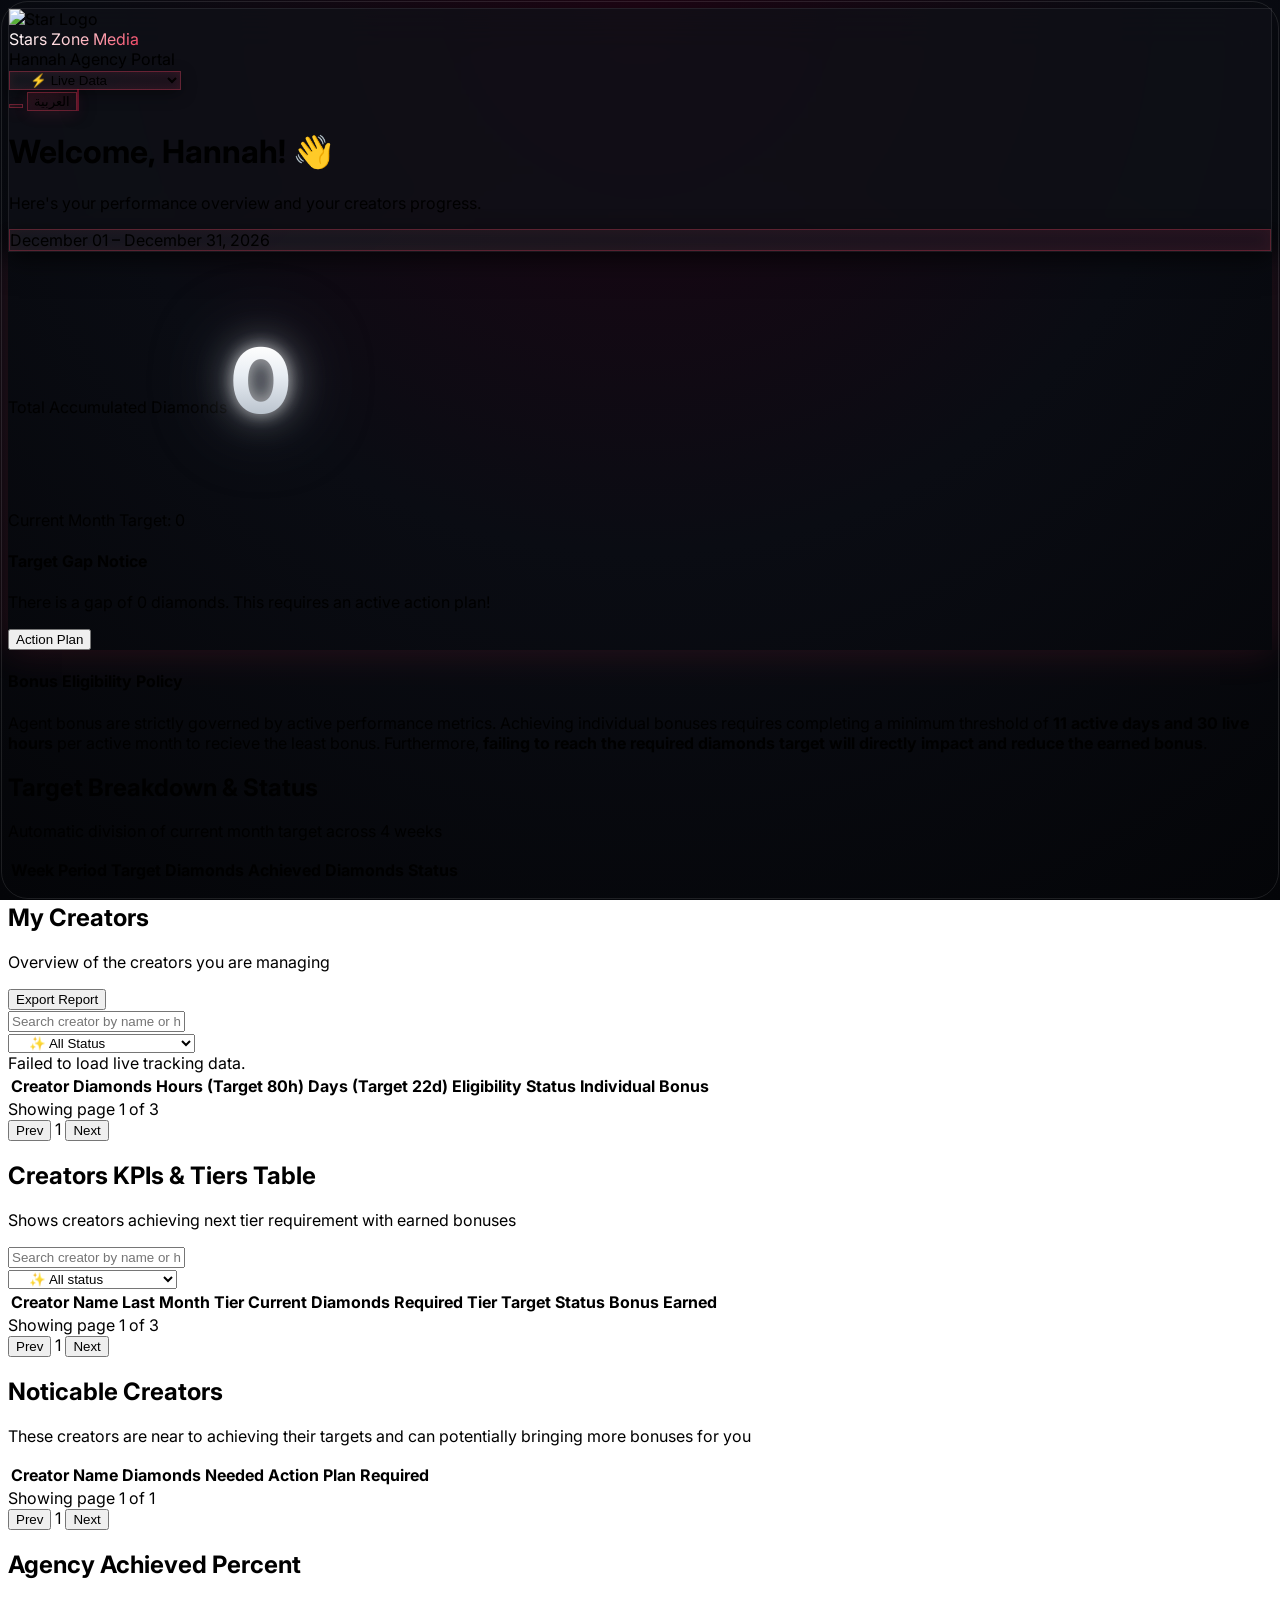
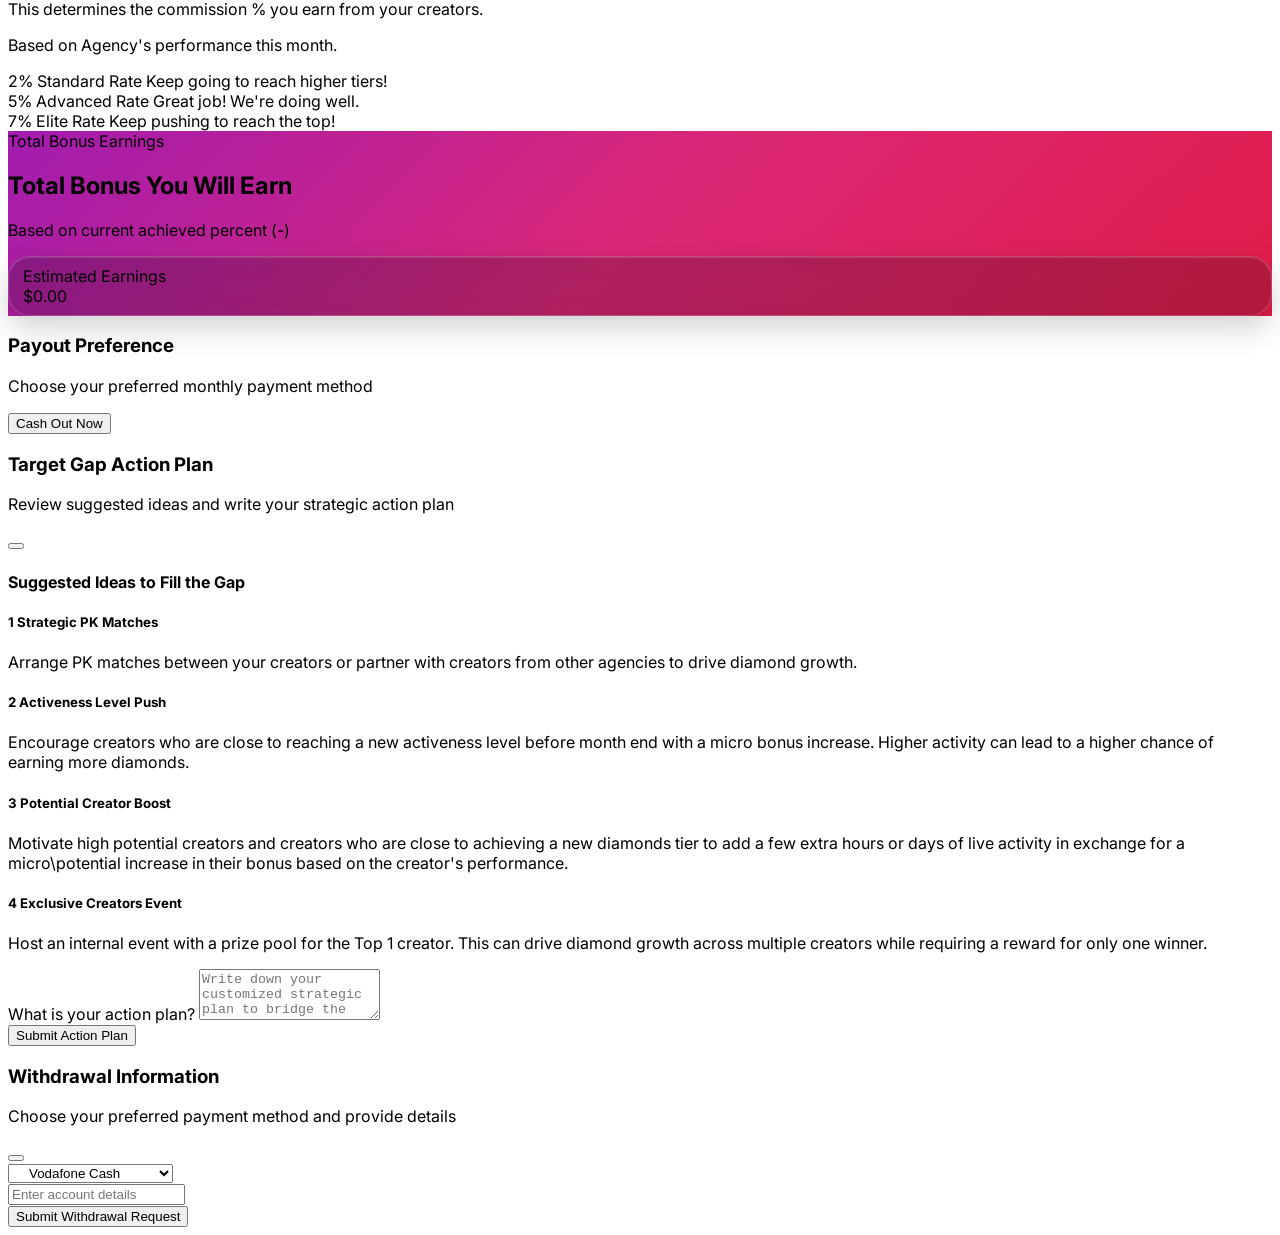
==== commit decd1c73: "Update agentdashboard.html" ====
--- a/agentdashboard.html
+++ b/agentdashboard.html
@@ -1388,85 +1388,184 @@
             }
         }
 
+        // Data-loading helpers: keep the existing dashboard/UI behavior while making
+        // month calculation, numeric parsing, request timing, and stale responses reliable.
+        let dataRequestSequence = 0;
+
+        const dashboardMonthNames = [
+            "january", "february", "march", "april", "may", "june",
+            "july", "august", "september", "october", "november", "december"
+        ];
+
+        const dashboardMonthIndexes = {
+            january: 0, february: 1, march: 2, april: 3, may: 4, june: 5,
+            july: 6, august: 7, september: 8, october: 9, november: 10, december: 11
+        };
+
+        function getPreviousMonthKey(selectedMonth) {
+            // Live Data always uses the actual calendar month immediately before the current month.
+            if (selectedMonth === "live") {
+                const now = new Date();
+                let monthIndex = now.getMonth() - 1;
+                let year = now.getFullYear();
+
+                if (monthIndex < 0) {
+                    monthIndex = 11;
+                    year -= 1;
+                }
+
+                return `${dashboardMonthNames[monthIndex]}_${String(year).slice(-2)}`;
+            }
+
+            // Historical selections use values such as "october_26".
+            // Convert the month NAME to its numeric index instead of parseInt("october").
+            const monthParts = String(selectedMonth).toLowerCase().split('_');
+            if (monthParts.length !== 2) {
+                return "";
+            }
+
+            const monthName = monthParts[0];
+            let monthIndex = dashboardMonthIndexes[monthName];
+            let year = Number(monthParts[1]) + 2000;
+
+            if (!Number.isInteger(monthIndex) || !Number.isFinite(year)) {
+                return "";
+            }
+
+            monthIndex -= 1;
+            if (monthIndex < 0) {
+                monthIndex = 11;
+                year -= 1;
+            }
+
+            return `${dashboardMonthNames[monthIndex]}_${String(year).slice(-2)}`;
+        }
+
+        function parseDiamondValue(value) {
+            if (typeof value === "number" && Number.isFinite(value)) {
+                return value;
+            }
+
+            const normalized = String(value ?? "")
+                .trim()
+                .replace(/,/g, "")
+                .toUpperCase();
+
+            if (!normalized) return 0;
+
+            const match = normalized.match(/(-?\d+(?:\.\d+)?)\s*([KMB])?/);
+            if (!match) return 0;
+
+            const numberValue = Number(match[1]);
+            if (!Number.isFinite(numberValue)) return 0;
+
+            const multiplier = {
+                K: 1e3,
+                M: 1e6,
+                B: 1e9
+            }[match[2]] || 1;
+
+            return numberValue * multiplier;
+        }
+
+        async function fetchJsonWithTimeout(url, timeoutMs = 30000) {
+            const controller = new AbortController();
+            const timeoutId = setTimeout(() => controller.abort(), timeoutMs);
+
+            try {
+                const response = await fetch(url, {
+                    cache: "no-store",
+                    signal: controller.signal
+                });
+
+                if (!response.ok) {
+                    throw new Error(`HTTP ${response.status}`);
+                }
+
+                return await response.json();
+            } finally {
+                clearTimeout(timeoutId);
+            }
+        }
+
+        async function fetchWithRetry(url, attempts = 2) {
+            let lastError;
+
+            for (let attempt = 1; attempt <= attempts; attempt++) {
+                try {
+                    return await fetchJsonWithTimeout(url);
+                } catch (error) {
+                    lastError = error;
+                    if (attempt < attempts) {
+                        // Small delay before one retry for transient mobile/network failures.
+                        await new Promise(resolve => setTimeout(resolve, 350));
+                    }
+                }
+            }
+
+            throw lastError || new Error("Request failed");
+        }
+
         async function fetchLiveSheetData() {
+            const requestId = ++dataRequestSequence;
+
             try {
-                let detectedPercent = ""; 
-                globalDiamondsSum = 0; 
+                let detectedPercent = "";
+                globalDiamondsSum = 0;
                 let prevMonthDiamondsSum = 0;
                 totalCreatorsBonusGlobal = 0;
                 globalDeductionAmount = 0;
                 globalDeductionReason = "";
 
                 const selectedMonth = document.getElementById('month-select') ? document.getElementById('month-select').value : 'live';
-                
-                // Automatically determine the previous month from the selected calendar month
-                let previousMonthKey = "july_26";
-                if (selectedMonth !== "live") {
-                    const monthParts = selectedMonth.split('_');
-                    if (monthParts.length === 2) {
-                        let monthIndex = parseInt(monthParts[0], 10) - 1;
-                        let year = parseInt(monthParts[1], 10) + 2000;
-
-                        if (!isNaN(monthIndex) && !isNaN(year)) {
-                            monthIndex -= 1;
-                            if (monthIndex < 0) {
-                                monthIndex = 11;
-                                year -= 1;
-                            }
-
-                            const monthNames = [
-                                "january", "february", "march", "april", "may", "june",
-                                "july", "august", "september", "october", "november", "december"
-                            ];
-                            previousMonthKey = `${monthNames[monthIndex]}_${String(year).slice(-2)}`;
-                        }
+
+                // The current-month target ALWAYS remains:
+                // previous month's TOTAL accumulated diamonds × 1.15.
+                const previousMonthKey = getPreviousMonthKey(selectedMonth);
+                if (!previousMonthKey) {
+                    throw new Error(`Unable to determine previous month for: ${selectedMonth}`);
+                }
+
+                const fetchPromises = targetCreators.map(async (creatorId) => {
+                    const currentUrl = `${APPS_SCRIPT_URL}?id=${encodeURIComponent(creatorId)}&month=${encodeURIComponent(selectedMonth)}`;
+                    const previousUrl = `${APPS_SCRIPT_URL}?id=${encodeURIComponent(creatorId)}&month=${encodeURIComponent(previousMonthKey)}`;
+
+                    // Keep the original request pattern: current month first, then previous month.
+                    // This avoids sending 30 requests to Apps Script at the same time, which can
+                    // cause temporary throttling/rate-limit failures on mobile.
+                    const currentJson = await fetchWithRetry(currentUrl);
+                    const prevJson = await fetchWithRetry(previousUrl);
+
+                    if (currentJson.status !== "success" || !currentJson.data) {
+                        throw new Error(`Current-month data unavailable for ${creatorId}`);
                     }
-                } else {
-                    // Live Data uses the real current month and therefore its real previous month
-                    const now = new Date();
-                    let monthIndex = now.getMonth() - 1;
-                    let year = now.getFullYear();
-                    if (monthIndex < 0) {
-                        monthIndex = 11;
-                        year -= 1;
+
+                    if (prevJson.status !== "success" || !prevJson.data) {
+                        throw new Error(`Previous-month data unavailable for ${creatorId}`);
                     }
-                    const monthNames = [
-                        "january", "february", "march", "april", "may", "june",
-                        "july", "august", "september", "october", "november", "december"
-                    ];
-                    previousMonthKey = `${monthNames[monthIndex]}_${String(year).slice(-2)}`;
+
+                    const currentData = currentJson.data;
+                    const prevData = prevJson.data;
+                    const lastMonthDiamonds = parseDiamondValue(prevData.Diamonds);
+
+                    return {
+                        ...currentData,
+                        creator_name: currentData.creator_name || creatorId,
+                        LastMonthDiamonds: lastMonthDiamonds,
+                        AgencyPercent: currentData.AgencyPercent ?? "",
+                        DeductionAmount: currentData.DeductionAmount || 0,
+                        DeductionReasonNew: currentData.DeductionReasonNew || ""
+                    };
+                });
+
+                const rawResults = await Promise.all(fetchPromises);
+
+                // If another load started while this one was running, do not let the older
+                // response overwrite the newer month/data selection.
+                if (requestId !== dataRequestSequence) {
+                    return;
                 }
 
-                const fetchPromises = targetCreators.map(async (creatorId) => {
-                    try {
-                        const currentRes = await fetch(`${APPS_SCRIPT_URL}?id=${encodeURIComponent(creatorId)}&month=${encodeURIComponent(selectedMonth)}`);
-                        const currentJson = await currentRes.json();
-                        
-                        const prevRes = await fetch(`${APPS_SCRIPT_URL}?id=${encodeURIComponent(creatorId)}&month=${encodeURIComponent(previousMonthKey)}`);
-                        const prevJson = await prevRes.json();
-                        
-                        let currentData = (currentJson.status === "success" && currentJson.data) ? currentJson.data : {};
-                        let prevData = (prevJson.status === "success" && prevJson.data) ? prevJson.data : {};
-
-                        let rawPrevDiamonds = String(prevData.Diamonds || "0").replace(/[^0-9kK.]/g, '');
-                        let lastMonthDiamonds = parseFloat(rawPrevDiamonds) || 0;
-                        if (/k/i.test(rawPrevDiamonds)) lastMonthDiamonds *= 1000;
-
-                        return {
-                            ...currentData,
-                            creator_name: currentData.creator_name || creatorId,
-                            LastMonthDiamonds: lastMonthDiamonds,
-                            AgencyPercent: currentData.AgencyPercent ?? "",
-                            DeductionAmount: currentData.DeductionAmount || 0,
-                            DeductionReasonNew: currentData.DeductionReasonNew || ""
-                        };
-                    } catch (e) {
-                        console.error(`Error for ${creatorId}:`, e);
-                    }
-                    return null;
-                });
-
-                const rawResults = await Promise.all(fetchPromises);
                 const validResult = rawResults.find(r => r && r.AgencyPercent);
                 if (validResult) detectedPercent = validResult.AgencyPercent;
 
@@ -1478,56 +1577,57 @@
 
                 creatorsData = targetCreators.map((creatorId, index) => {
                     const d = rawResults[index];
-                    if (d) {
-                        const rawDiamonds = String(d.Diamonds || "0").replace(/[^0-9kK.]/g, '');
-                        let numericDiamonds = parseFloat(rawDiamonds) || 0;
-                        if (/k/i.test(rawDiamonds)) numericDiamonds *= 1000;
-
-                        globalDiamondsSum += numericDiamonds; 
-                        let lastMonthDiamonds = d.LastMonthDiamonds || 0;
-                        prevMonthDiamondsSum += lastMonthDiamonds;
-
-                        const hoursVal = parseFloat(d.Hours) || 0;
-                        const daysVal = parseInt(d.Days) || 0;
-                        let individualBonus = calculateIndividualBonus(numericDiamonds, hoursVal, daysVal, detectedPercent);
-                        totalCreatorsBonusGlobal += individualBonus;
-
-                        return {
-                            name: d.creator_name || creatorId,
-                            handle: "@" + creatorId,
-                            diamonds: d.Diamonds || "0",
-                            numericDiamonds: numericDiamonds,
-                            lastMonthDiamonds: lastMonthDiamonds,
-                            hoursVal: hoursVal,
-                            daysVal: daysVal,
-                            bonus: "$" + individualBonus.toFixed(2)
-                        };
-                    }
-                    return { name: creatorId, handle: "@" + creatorId, diamonds: "0", numericDiamonds: 0, lastMonthDiamonds: 0, hoursVal: 0, daysVal: 0, bonus: "$0.00" };
+                    const numericDiamonds = parseDiamondValue(d.Diamonds);
+
+                    globalDiamondsSum += numericDiamonds;
+
+                    // This is the accumulated diamonds total from the PREVIOUS month.
+                    // It is used only for calculating the current month's target.
+                    const lastMonthDiamonds = Number.isFinite(d.LastMonthDiamonds) ? d.LastMonthDiamonds : 0;
+                    prevMonthDiamondsSum += lastMonthDiamonds;
+
+                    const hoursVal = parseFloat(d.Hours) || 0;
+                    const daysVal = parseInt(d.Days) || 0;
+                    const individualBonus = calculateIndividualBonus(numericDiamonds, hoursVal, daysVal, detectedPercent);
+                    totalCreatorsBonusGlobal += individualBonus;
+
+                    return {
+                        name: d.creator_name || creatorId,
+                        handle: "@" + creatorId,
+                        diamonds: d.Diamonds || "0",
+                        numericDiamonds: numericDiamonds,
+                        lastMonthDiamonds: lastMonthDiamonds,
+                        hoursVal: hoursVal,
+                        daysVal: daysVal,
+                        bonus: "$" + individualBonus.toFixed(2)
+                    };
                 });
-                
+
                 updateAgencyPercentUI(detectedPercent);
-                
-                // Automatically use the Previous Month Target and add 15% for the Current Month Target
-                // The previous month target is calculated from the previous month's total diamonds.
-                const previousMonthTarget = Math.round(prevMonthDiamondsSum * 1.15);
+
+                // IMPORTANT: Current month target = PREVIOUS MONTH'S TOTAL ACCUMULATED DIAMONDS × 1.15.
+                // Example: October target = September total accumulated diamonds × 1.15.
                 calculatedGlobalTarget = Math.round(prevMonthDiamondsSum * 1.15);
 
                 document.getElementById('total-diamonds-counter').innerText = globalDiamondsSum.toLocaleString('en-US');
                 document.getElementById('target-diamonds-value').innerText = calculatedGlobalTarget.toLocaleString('en-US') + " 💎";
-                
+
                 updateTotalBonusDisplay();
-                
+
                 document.getElementById('loading-spinner').classList.add('hidden');
                 document.getElementById('table-container').classList.remove('hidden');
-                
-                handleFilterChange(); 
+
+                handleFilterChange();
                 handleKPIFilterChange();
                 updateNoticableCreatorsTable();
                 renderWeeklyBreakdownTable();
                 checkTargetGap();
             } catch (err) {
+                // Never convert a failed creator request into zero diamonds.
+                // Keep the existing UI behavior/message, but stop the load instead of publishing incorrect totals.
                 console.error("Fetch error:", err);
+                if (requestId !== dataRequestSequence) return;
+
                 document.getElementById('loading-spinner').innerText = "Failed to load live tracking data.";
             }
         }
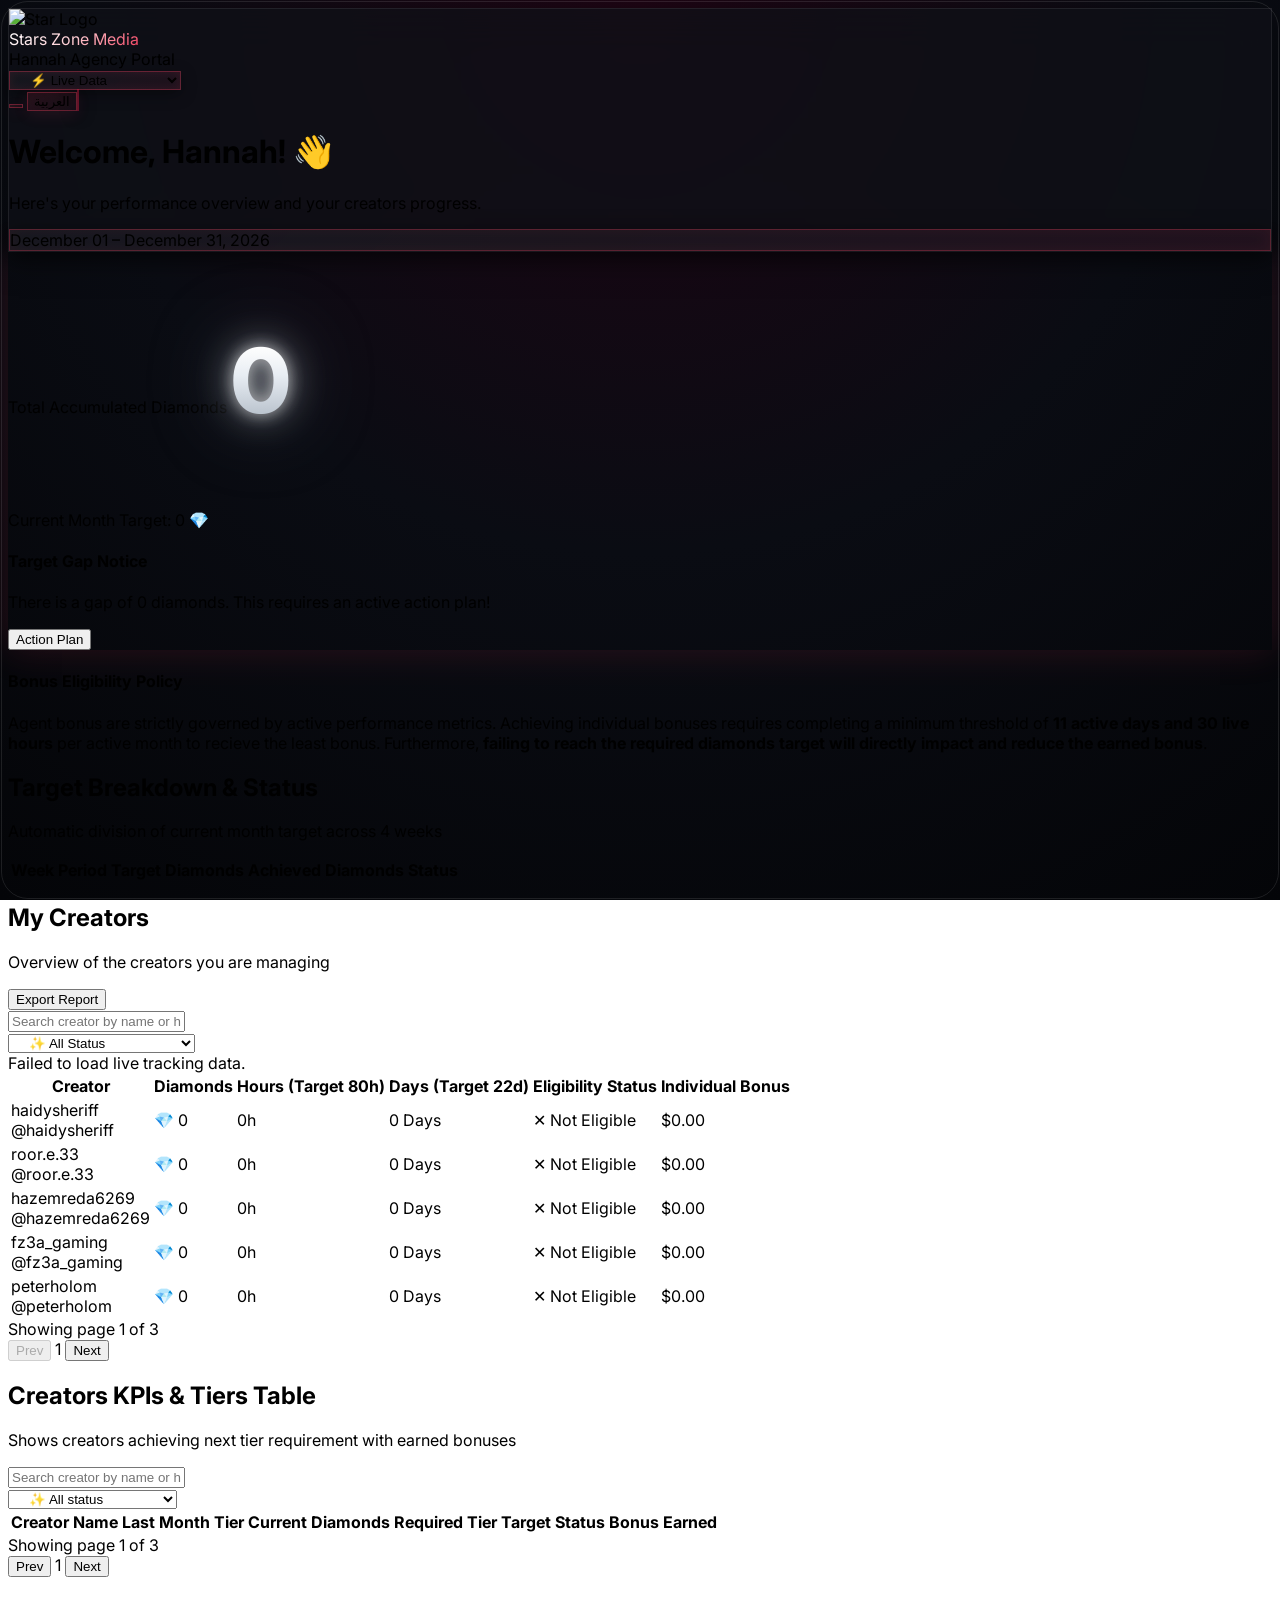
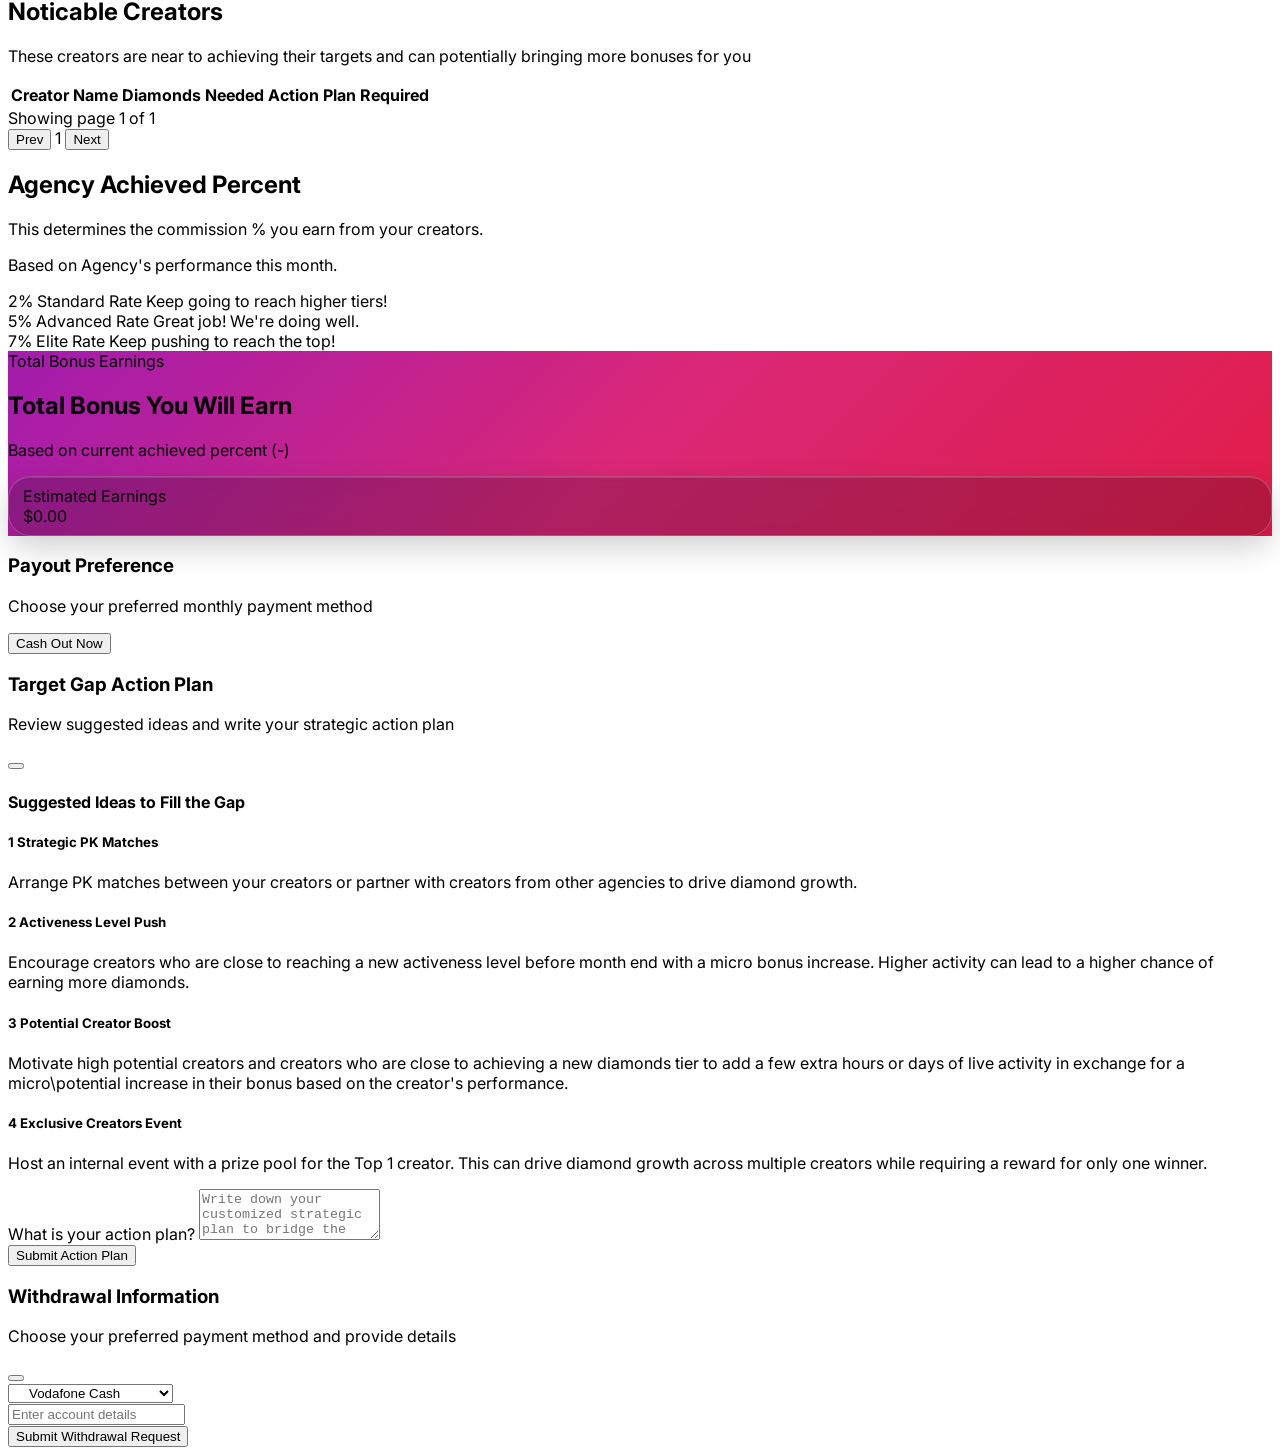
==== commit 0aeb9bc1: "Update agentdashboard.html" ====
--- a/agentdashboard.html
+++ b/agentdashboard.html
@@ -1388,184 +1388,85 @@
             }
         }
 
-        // Data-loading helpers: keep the existing dashboard/UI behavior while making
-        // month calculation, numeric parsing, request timing, and stale responses reliable.
-        let dataRequestSequence = 0;
-
-        const dashboardMonthNames = [
-            "january", "february", "march", "april", "may", "june",
-            "july", "august", "september", "october", "november", "december"
-        ];
-
-        const dashboardMonthIndexes = {
-            january: 0, february: 1, march: 2, april: 3, may: 4, june: 5,
-            july: 6, august: 7, september: 8, october: 9, november: 10, december: 11
-        };
-
-        function getPreviousMonthKey(selectedMonth) {
-            // Live Data always uses the actual calendar month immediately before the current month.
-            if (selectedMonth === "live") {
-                const now = new Date();
-                let monthIndex = now.getMonth() - 1;
-                let year = now.getFullYear();
-
-                if (monthIndex < 0) {
-                    monthIndex = 11;
-                    year -= 1;
-                }
-
-                return `${dashboardMonthNames[monthIndex]}_${String(year).slice(-2)}`;
-            }
-
-            // Historical selections use values such as "october_26".
-            // Convert the month NAME to its numeric index instead of parseInt("october").
-            const monthParts = String(selectedMonth).toLowerCase().split('_');
-            if (monthParts.length !== 2) {
-                return "";
-            }
-
-            const monthName = monthParts[0];
-            let monthIndex = dashboardMonthIndexes[monthName];
-            let year = Number(monthParts[1]) + 2000;
-
-            if (!Number.isInteger(monthIndex) || !Number.isFinite(year)) {
-                return "";
-            }
-
-            monthIndex -= 1;
-            if (monthIndex < 0) {
-                monthIndex = 11;
-                year -= 1;
-            }
-
-            return `${dashboardMonthNames[monthIndex]}_${String(year).slice(-2)}`;
-        }
-
-        function parseDiamondValue(value) {
-            if (typeof value === "number" && Number.isFinite(value)) {
-                return value;
-            }
-
-            const normalized = String(value ?? "")
-                .trim()
-                .replace(/,/g, "")
-                .toUpperCase();
-
-            if (!normalized) return 0;
-
-            const match = normalized.match(/(-?\d+(?:\.\d+)?)\s*([KMB])?/);
-            if (!match) return 0;
-
-            const numberValue = Number(match[1]);
-            if (!Number.isFinite(numberValue)) return 0;
-
-            const multiplier = {
-                K: 1e3,
-                M: 1e6,
-                B: 1e9
-            }[match[2]] || 1;
-
-            return numberValue * multiplier;
-        }
-
-        async function fetchJsonWithTimeout(url, timeoutMs = 30000) {
-            const controller = new AbortController();
-            const timeoutId = setTimeout(() => controller.abort(), timeoutMs);
-
+        async function fetchLiveSheetData() {
             try {
-                const response = await fetch(url, {
-                    cache: "no-store",
-                    signal: controller.signal
-                });
-
-                if (!response.ok) {
-                    throw new Error(`HTTP ${response.status}`);
-                }
-
-                return await response.json();
-            } finally {
-                clearTimeout(timeoutId);
-            }
-        }
-
-        async function fetchWithRetry(url, attempts = 2) {
-            let lastError;
-
-            for (let attempt = 1; attempt <= attempts; attempt++) {
-                try {
-                    return await fetchJsonWithTimeout(url);
-                } catch (error) {
-                    lastError = error;
-                    if (attempt < attempts) {
-                        // Small delay before one retry for transient mobile/network failures.
-                        await new Promise(resolve => setTimeout(resolve, 350));
-                    }
-                }
-            }
-
-            throw lastError || new Error("Request failed");
-        }
-
-        async function fetchLiveSheetData() {
-            const requestId = ++dataRequestSequence;
-
-            try {
-                let detectedPercent = "";
-                globalDiamondsSum = 0;
+                let detectedPercent = ""; 
+                globalDiamondsSum = 0; 
                 let prevMonthDiamondsSum = 0;
                 totalCreatorsBonusGlobal = 0;
                 globalDeductionAmount = 0;
                 globalDeductionReason = "";
 
                 const selectedMonth = document.getElementById('month-select') ? document.getElementById('month-select').value : 'live';
-
-                // The current-month target ALWAYS remains:
-                // previous month's TOTAL accumulated diamonds × 1.15.
-                const previousMonthKey = getPreviousMonthKey(selectedMonth);
-                if (!previousMonthKey) {
-                    throw new Error(`Unable to determine previous month for: ${selectedMonth}`);
+                
+                // Automatically determine the previous month from the selected calendar month
+                let previousMonthKey = "july_26";
+                if (selectedMonth !== "live") {
+                    const monthParts = selectedMonth.split('_');
+                    if (monthParts.length === 2) {
+                        let monthIndex = parseInt(monthParts[0], 10) - 1;
+                        let year = parseInt(monthParts[1], 10) + 2000;
+
+                        if (!isNaN(monthIndex) && !isNaN(year)) {
+                            monthIndex -= 1;
+                            if (monthIndex < 0) {
+                                monthIndex = 11;
+                                year -= 1;
+                            }
+
+                            const monthNames = [
+                                "january", "february", "march", "april", "may", "june",
+                                "july", "august", "september", "october", "november", "december"
+                            ];
+                            previousMonthKey = `${monthNames[monthIndex]}_${String(year).slice(-2)}`;
+                        }
+                    }
+                } else {
+                    // Live Data uses the real current month and therefore its real previous month
+                    const now = new Date();
+                    let monthIndex = now.getMonth() - 1;
+                    let year = now.getFullYear();
+                    if (monthIndex < 0) {
+                        monthIndex = 11;
+                        year -= 1;
+                    }
+                    const monthNames = [
+                        "january", "february", "march", "april", "may", "june",
+                        "july", "august", "september", "october", "november", "december"
+                    ];
+                    previousMonthKey = `${monthNames[monthIndex]}_${String(year).slice(-2)}`;
                 }
 
                 const fetchPromises = targetCreators.map(async (creatorId) => {
-                    const currentUrl = `${APPS_SCRIPT_URL}?id=${encodeURIComponent(creatorId)}&month=${encodeURIComponent(selectedMonth)}`;
-                    const previousUrl = `${APPS_SCRIPT_URL}?id=${encodeURIComponent(creatorId)}&month=${encodeURIComponent(previousMonthKey)}`;
-
-                    // Keep the original request pattern: current month first, then previous month.
-                    // This avoids sending 30 requests to Apps Script at the same time, which can
-                    // cause temporary throttling/rate-limit failures on mobile.
-                    const currentJson = await fetchWithRetry(currentUrl);
-                    const prevJson = await fetchWithRetry(previousUrl);
-
-                    if (currentJson.status !== "success" || !currentJson.data) {
-                        throw new Error(`Current-month data unavailable for ${creatorId}`);
+                    try {
+                        const currentRes = await fetch(`${APPS_SCRIPT_URL}?id=${encodeURIComponent(creatorId)}&month=${encodeURIComponent(selectedMonth)}`);
+                        const currentJson = await currentRes.json();
+                        
+                        const prevRes = await fetch(`${APPS_SCRIPT_URL}?id=${encodeURIComponent(creatorId)}&month=${encodeURIComponent(previousMonthKey)}`);
+                        const prevJson = await prevRes.json();
+                        
+                        let currentData = (currentJson.status === "success" && currentJson.data) ? currentJson.data : {};
+                        let prevData = (prevJson.status === "success" && prevJson.data) ? prevJson.data : {};
+
+                        let rawPrevDiamonds = String(prevData.Diamonds || "0").replace(/[^0-9kK.]/g, '');
+                        let lastMonthDiamonds = parseFloat(rawPrevDiamonds) || 0;
+                        if (/k/i.test(rawPrevDiamonds)) lastMonthDiamonds *= 1000;
+
+                        return {
+                            ...currentData,
+                            creator_name: currentData.creator_name || creatorId,
+                            LastMonthDiamonds: lastMonthDiamonds,
+                            AgencyPercent: currentData.AgencyPercent ?? "",
+                            DeductionAmount: currentData.DeductionAmount || 0,
+                            DeductionReasonNew: currentData.DeductionReasonNew || ""
+                        };
+                    } catch (e) {
+                        console.error(`Error for ${creatorId}:`, e);
                     }
-
-                    if (prevJson.status !== "success" || !prevJson.data) {
-                        throw new Error(`Previous-month data unavailable for ${creatorId}`);
-                    }
-
-                    const currentData = currentJson.data;
-                    const prevData = prevJson.data;
-                    const lastMonthDiamonds = parseDiamondValue(prevData.Diamonds);
-
-                    return {
-                        ...currentData,
-                        creator_name: currentData.creator_name || creatorId,
-                        LastMonthDiamonds: lastMonthDiamonds,
-                        AgencyPercent: currentData.AgencyPercent ?? "",
-                        DeductionAmount: currentData.DeductionAmount || 0,
-                        DeductionReasonNew: currentData.DeductionReasonNew || ""
-                    };
+                    return null;
                 });
 
                 const rawResults = await Promise.all(fetchPromises);
-
-                // If another load started while this one was running, do not let the older
-                // response overwrite the newer month/data selection.
-                if (requestId !== dataRequestSequence) {
-                    return;
-                }
-
                 const validResult = rawResults.find(r => r && r.AgencyPercent);
                 if (validResult) detectedPercent = validResult.AgencyPercent;
 
@@ -1577,57 +1478,56 @@
 
                 creatorsData = targetCreators.map((creatorId, index) => {
                     const d = rawResults[index];
-                    const numericDiamonds = parseDiamondValue(d.Diamonds);
-
-                    globalDiamondsSum += numericDiamonds;
-
-                    // This is the accumulated diamonds total from the PREVIOUS month.
-                    // It is used only for calculating the current month's target.
-                    const lastMonthDiamonds = Number.isFinite(d.LastMonthDiamonds) ? d.LastMonthDiamonds : 0;
-                    prevMonthDiamondsSum += lastMonthDiamonds;
-
-                    const hoursVal = parseFloat(d.Hours) || 0;
-                    const daysVal = parseInt(d.Days) || 0;
-                    const individualBonus = calculateIndividualBonus(numericDiamonds, hoursVal, daysVal, detectedPercent);
-                    totalCreatorsBonusGlobal += individualBonus;
-
-                    return {
-                        name: d.creator_name || creatorId,
-                        handle: "@" + creatorId,
-                        diamonds: d.Diamonds || "0",
-                        numericDiamonds: numericDiamonds,
-                        lastMonthDiamonds: lastMonthDiamonds,
-                        hoursVal: hoursVal,
-                        daysVal: daysVal,
-                        bonus: "$" + individualBonus.toFixed(2)
-                    };
+                    if (d) {
+                        const rawDiamonds = String(d.Diamonds || "0").replace(/[^0-9kK.]/g, '');
+                        let numericDiamonds = parseFloat(rawDiamonds) || 0;
+                        if (/k/i.test(rawDiamonds)) numericDiamonds *= 1000;
+
+                        globalDiamondsSum += numericDiamonds; 
+                        let lastMonthDiamonds = d.LastMonthDiamonds || 0;
+                        prevMonthDiamondsSum += lastMonthDiamonds;
+
+                        const hoursVal = parseFloat(d.Hours) || 0;
+                        const daysVal = parseInt(d.Days) || 0;
+                        let individualBonus = calculateIndividualBonus(numericDiamonds, hoursVal, daysVal, detectedPercent);
+                        totalCreatorsBonusGlobal += individualBonus;
+
+                        return {
+                            name: d.creator_name || creatorId,
+                            handle: "@" + creatorId,
+                            diamonds: d.Diamonds || "0",
+                            numericDiamonds: numericDiamonds,
+                            lastMonthDiamonds: lastMonthDiamonds,
+                            hoursVal: hoursVal,
+                            daysVal: daysVal,
+                            bonus: "$" + individualBonus.toFixed(2)
+                        };
+                    }
+                    return { name: creatorId, handle: "@" + creatorId, diamonds: "0", numericDiamonds: 0, lastMonthDiamonds: 0, hoursVal: 0, daysVal: 0, bonus: "$0.00" };
                 });
-
+                
                 updateAgencyPercentUI(detectedPercent);
-
-                // IMPORTANT: Current month target = PREVIOUS MONTH'S TOTAL ACCUMULATED DIAMONDS × 1.15.
-                // Example: October target = September total accumulated diamonds × 1.15.
+                
+                // Automatically use the Previous Month Target and add 15% for the Current Month Target
+                // The previous month target is calculated from the previous month's total diamonds.
+                const previousMonthTarget = Math.round(prevMonthDiamondsSum * 1.15);
                 calculatedGlobalTarget = Math.round(prevMonthDiamondsSum * 1.15);
 
                 document.getElementById('total-diamonds-counter').innerText = globalDiamondsSum.toLocaleString('en-US');
                 document.getElementById('target-diamonds-value').innerText = calculatedGlobalTarget.toLocaleString('en-US') + " 💎";
-
+                
                 updateTotalBonusDisplay();
-
+                
                 document.getElementById('loading-spinner').classList.add('hidden');
                 document.getElementById('table-container').classList.remove('hidden');
-
-                handleFilterChange();
+                
+                handleFilterChange(); 
                 handleKPIFilterChange();
                 updateNoticableCreatorsTable();
                 renderWeeklyBreakdownTable();
                 checkTargetGap();
             } catch (err) {
-                // Never convert a failed creator request into zero diamonds.
-                // Keep the existing UI behavior/message, but stop the load instead of publishing incorrect totals.
                 console.error("Fetch error:", err);
-                if (requestId !== dataRequestSequence) return;
-
                 document.getElementById('loading-spinner').innerText = "Failed to load live tracking data.";
             }
         }
